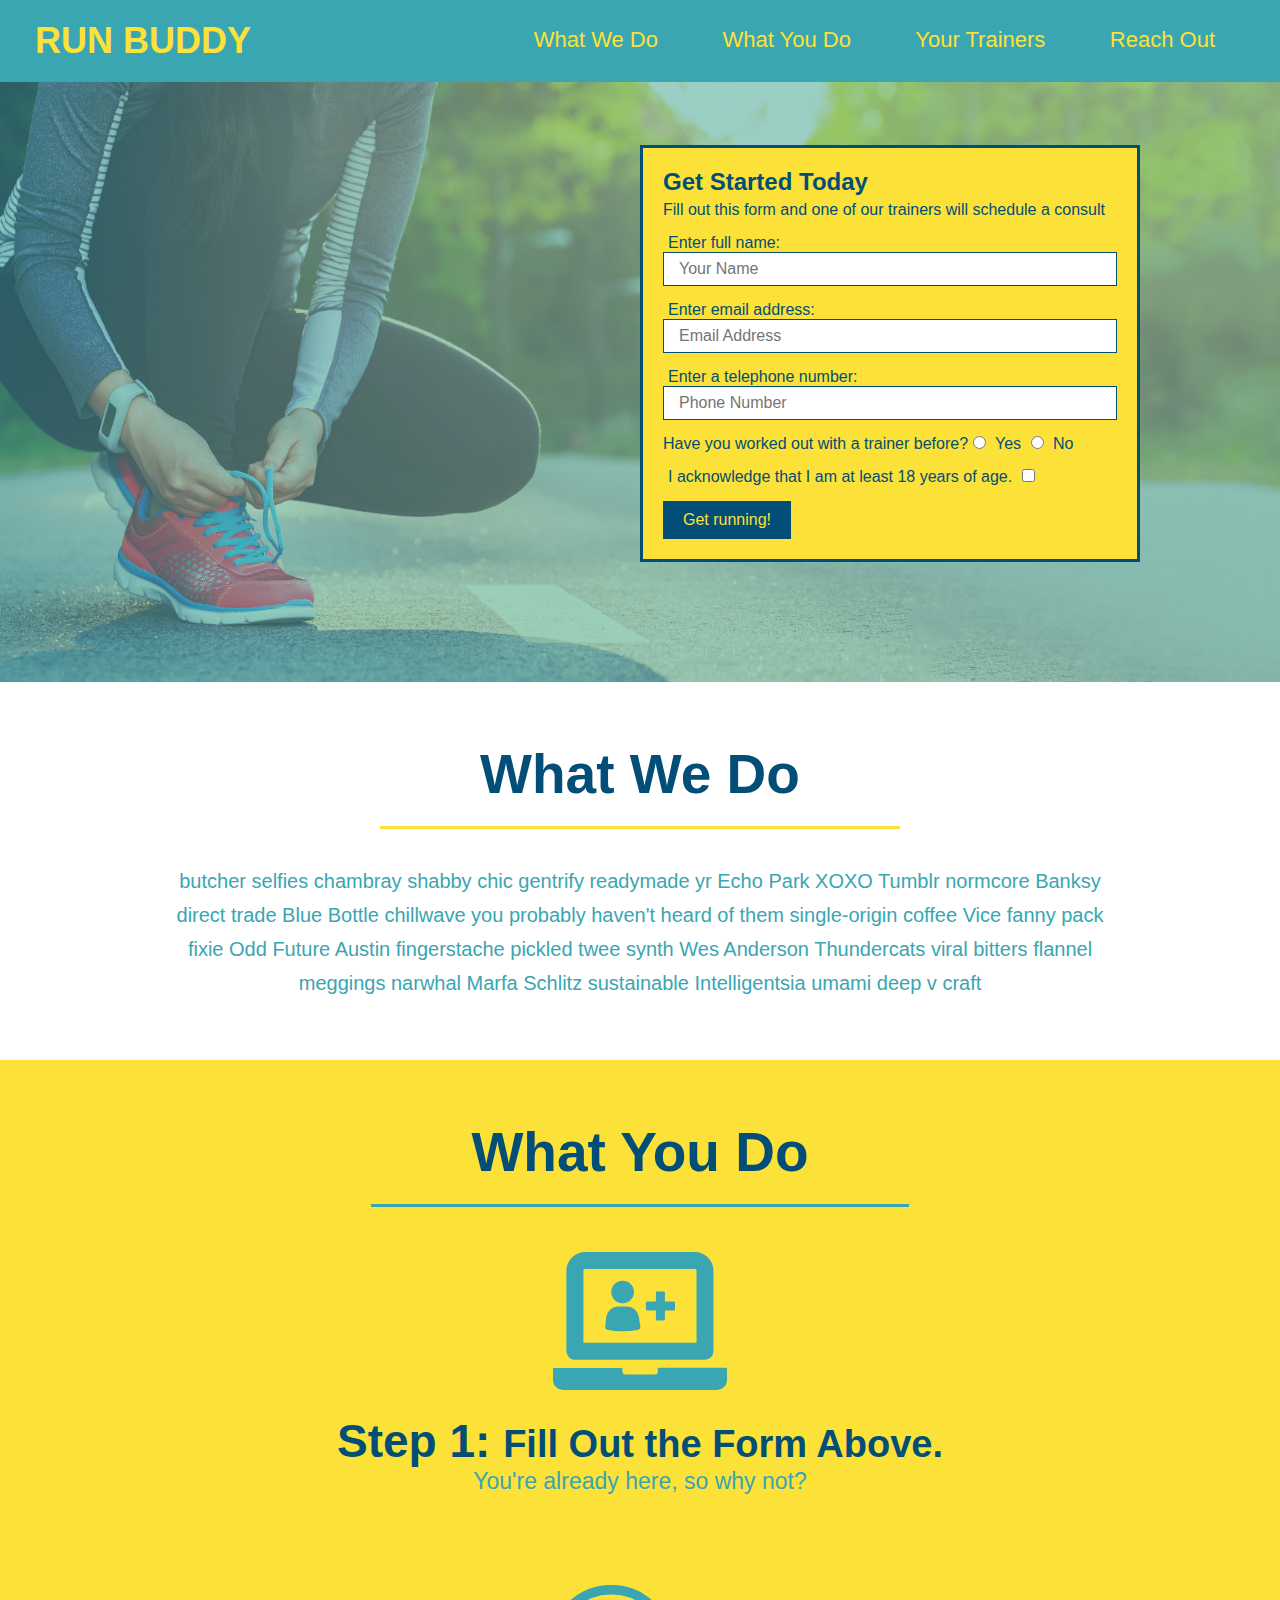
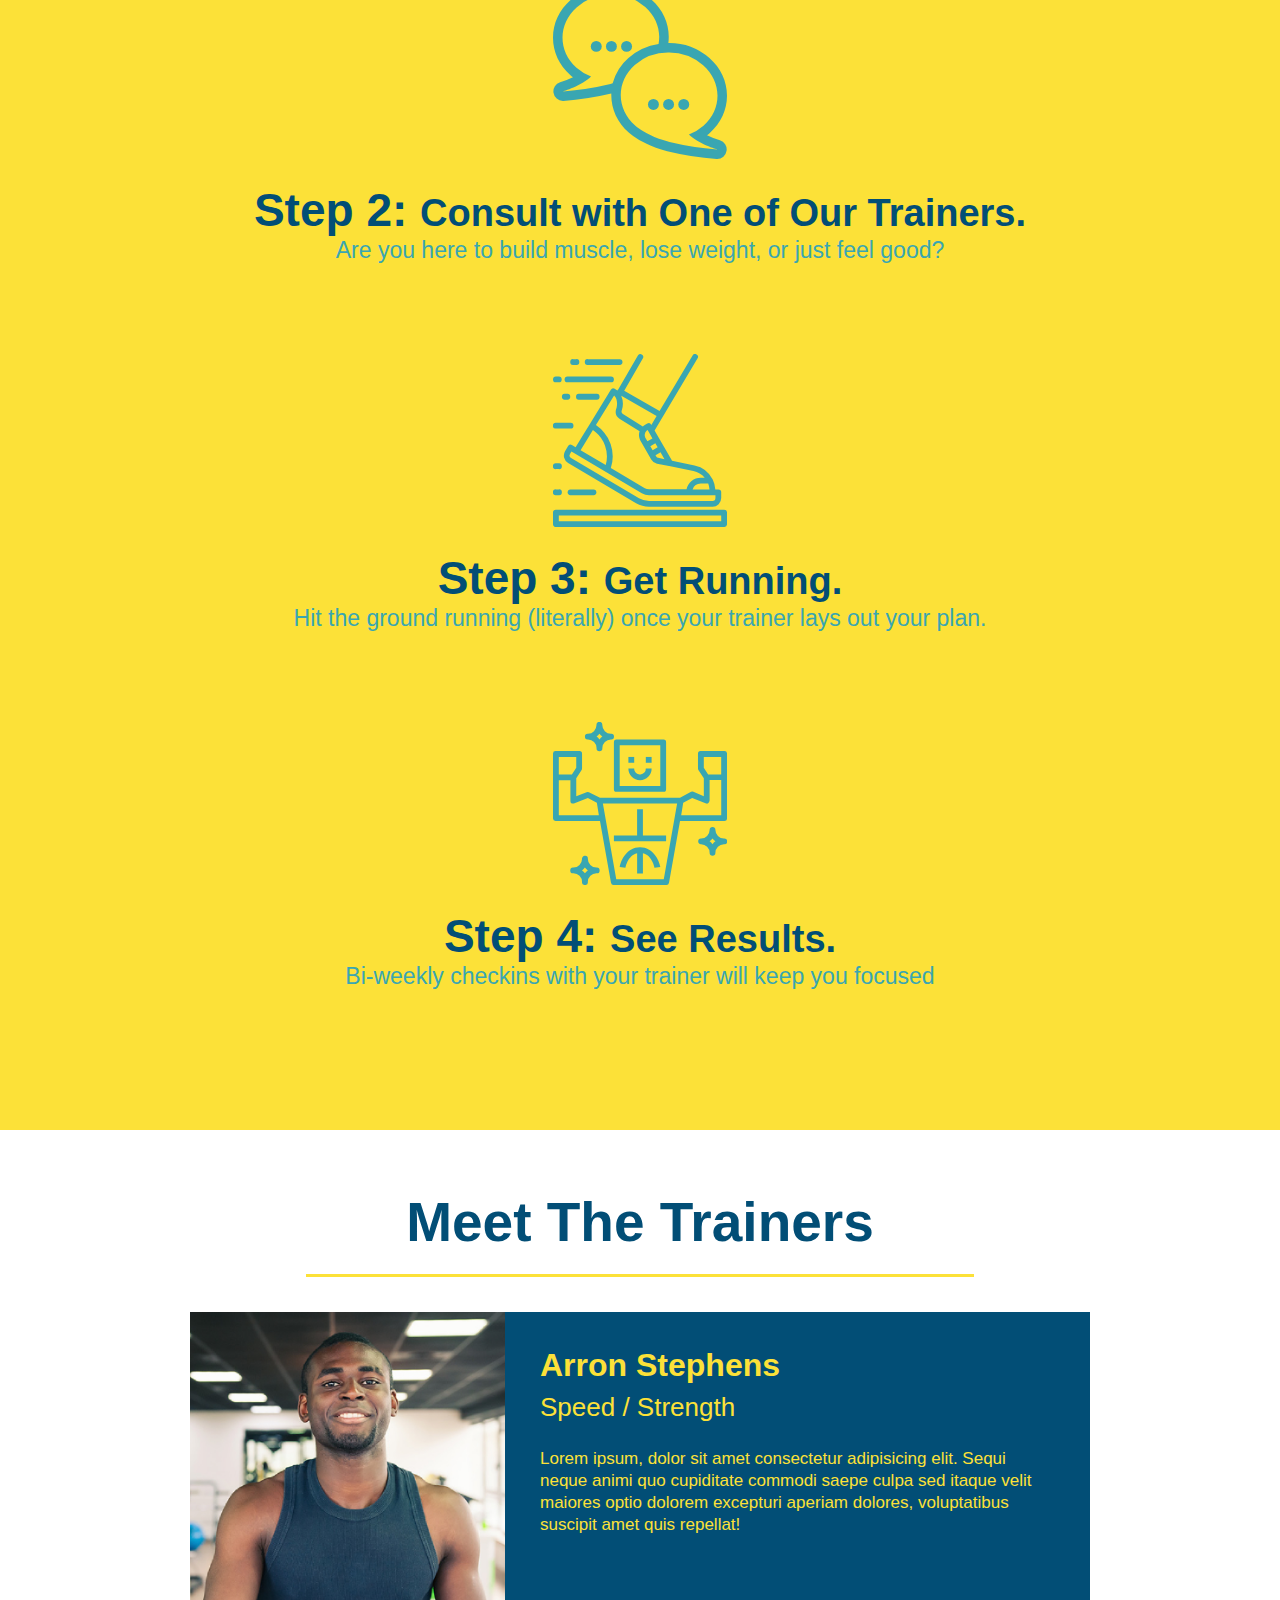
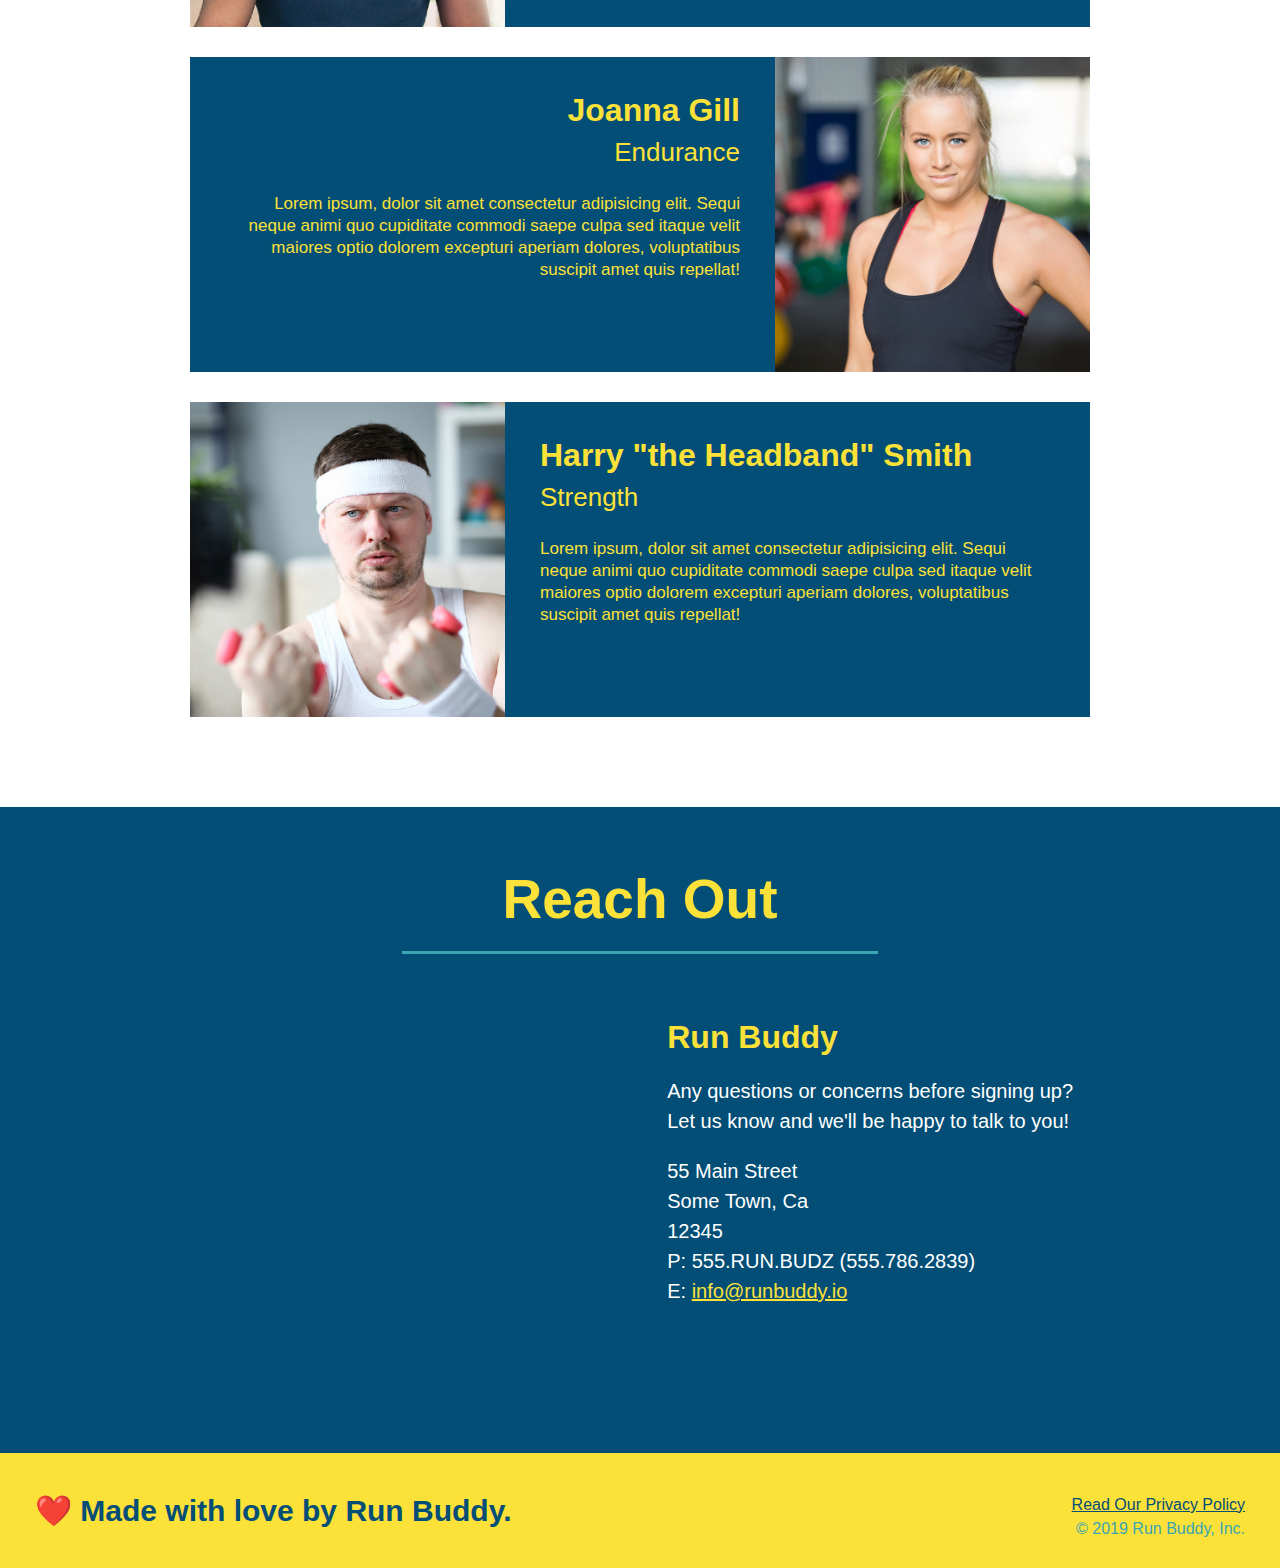
==== index.html @ 05f47cab "privacy policy" ====
<!DOCTYPE html>
<html lang="en">

<head>
  <meta charset="UTF-8" />
  <title>Run Buddy</title>
  <link rel="stylesheet" href="./assets/css/style.css" />
</head>

<body>
  <!-- navigation -->
  <header>
    <h1>
      <a href="/">
        RUN BUDDY
      </a>
    </h1>
    <nav>
      <!-- Unordered list element -->
      <ul>
        <!-- List item element-->
        <li>
          <!-- Anchor element -->
          <a href="#what-we-do">What We Do</a>
        </li>
        <li>
          <a href="#what-you-do">What You Do</a>
        </li>
        <li>
          <a href="#your-trainers">Your Trainers</a>
        </li>
        <li>
          <a href="#reach-out">Reach Out</a>
        </li>
      </ul>
    </nav>
  </header>

  <!-- hero/jumbotron -->
  <section class="hero">
    <div class="hero-form">
      <h3>Get Started Today</h3>
      <p>Fill out this form and one of our trainers will schedule a consult</p>
      <form>
        <label for="name">Enter full name:</label>
        <input type="text" placeholder="Your Name" name="name" id="name" class="form-input" />
        <label for="email">Enter email address:</label>
        <input type="text" placeholder="Email Address" name="email" id="email" class="form-input" />
        <label for="phone">Enter a telephone number:</label>
        <input type="text" placeholder="Phone Number" name="phone" id="phone" class="form-input" />
        <p>
          Have you worked out with a trainer before?
          <input type="radio" name="trainer-confirm" id="trainer-yes" />
          <label for="trainer-yes">Yes</label>
          <input type="radio" name="trainer-confirm" id="trainer-no" />
          <label for="trainer-no">No</label>
        </p>
        <p>
          <label for="checkbox">
            I acknowledge that I am at least 18 years of age.
          </label>
          <input type="checkbox" name="checkpoint1" id="checkbox" />
        </p>
        <button type="submit">
          Get running!
        </button>
      </form>
    </div>
  </section>

  <!-- "what we do" section -->
  <section id="what-we-do" class="intro">
    <h2 class="section-title primary-border">What We Do</h2>
    <p>
      butcher selfies chambray shabby chic gentrify readymade yr Echo Park XOXO Tumblr normcore Banksy direct trade Blue
      Bottle chillwave you probably haven't heard of them single-origin coffee Vice fanny pack fixie Odd Future Austin
      fingerstache pickled twee synth Wes Anderson Thundercats viral bitters flannel meggings narwhal Marfa Schlitz
      sustainable Intelligentsia umami deep v craft
    </p>
  </section>

  <!-- "what you do" section -->
  <section id="what-you-do" class="steps">
    <h2 class="section-title secondary-border">What You Do</h2>

    <div>
      <img src="./assets/images/step-1.svg" alt="" />
      <h3>Step 1: <span>Fill Out the Form Above.</span></h3>
      <p>You're already here, so why not?</p>
    </div>

    <div>
      <img src="./assets/images/step-2.svg" alt="" />
      <h3>Step 2: <span>Consult with One of Our Trainers.</span></h3>
      <p>Are you here to build muscle, lose weight, or just feel good?</p>
    </div>

    <div>
      <img src="./assets/images/step-3.svg" alt="" />
      <h3>Step 3: <span>Get Running.</span></h3>
      <p>Hit the ground running (literally) once your trainer lays out your plan.</p>
    </div>

    <div>
      <img src="./assets/images/step-4.svg" alt="" />
      <h3>Step 4: <span>See Results.</span></h3>
      <p>Bi-weekly checkins with your trainer will keep you focused</p>
    </div>
  </section>

  <!-- "meet the trainers" section -->
  <section id="your-trainers" class="trainers">
    <h2 class="section-title primary-border">Meet The Trainers</h2>
    <article class="trainer">
      <img src="./assets/images/trainer-1.jpg" alt="Arron Stephens in his workout clothes, ready to pump iron" />
      <div class="trainer-bio text-left">
        <h3>Arron Stephens</h3>
        <h4>Speed / Strength</h4>
        <p>
          Lorem ipsum, dolor sit amet consectetur adipisicing elit. Sequi neque animi quo cupiditate commodi saepe culpa
          sed
          itaque velit maiores optio dolorem excepturi aperiam dolores, voluptatibus suscipit amet quis repellat!
        </p>
      </div>
    </article>

    <!-- second trainer bio -->
    <article class="trainer">
      <div class="trainer-bio text-right">
        <h3>Joanna Gill</h3>
        <h4>Endurance</h4>
        <p>
          Lorem ipsum, dolor sit amet consectetur adipisicing elit. Sequi neque animi quo cupiditate commodi saepe culpa
          sed
          itaque velit maiores optio dolorem excepturi aperiam dolores, voluptatibus suscipit amet quis repellat!
        </p>
      </div>
      <img src="./assets/images/trainer-2.jpg" alt="Joanna Gill cooling off after a workout" />
    </article>

    <!-- third trainer bio -->
    <article class="trainer">
      <img src="./assets/images/trainer-3.jpg"
        alt="Harry Smith wearing a headband and lifting comically small pink weights" />
      <div class="trainer-bio text-left">
        <h3>Harry "the Headband" Smith</h3>
        <h4>Strength</h4>
        <p>
          Lorem ipsum, dolor sit amet consectetur adipisicing elit. Sequi neque animi quo cupiditate commodi saepe culpa
          sed
          itaque velit maiores optio dolorem excepturi aperiam dolores, voluptatibus suscipit amet quis repellat!
        </p>
      </div>
    </article>
  </section>

  <!-- "reach out" section -->
  <section id="reach-out" class="contact">
    <h2 class="section-title secondary-border">Reach Out</h2>
    <div class="contact-info">
      <iframe 
        src="https://www.google.com/maps/embed?pb=!1m18!1m12!1m3!1d3147.1079747227936!2d-120.42364418397035!3d37.92790791110593!2m3!1f0!2f0!3f0!3m2!1i1024!2i768!4f13.1!3m3!1m2!1s0x8090c49129b6ac57%3A0xb56c7eb95a2cd8bd!2sMain%20St%2C%20California%2095327!5e0!3m2!1sen!2sus!4v1616426329495!5m2!1sen!2sus"
        style="border:0;" 
        allowfullscreen=""
        loading="lazy">
      </iframe>
      <div>
        <h3>Run Buddy</h3>
        <p>
          Any questions or concerns before signing up?
          <br />
          Let us know and we'll be happy to talk to you!
        </p>
        <address>
          55 Main Street <br />
          Some Town, Ca <br />
          12345<br />
          P: 555.RUN.BUDZ (555.786.2839)<br />
          E: <a href="mailto:info@runbuddy.io">info@runbuddy.io</a>
        </address>
      </div>
    </div>
  </section>

  <!-- footer -->
  <footer>
    <h2>❤️ Made with love by Run Buddy.</h2>
    <div>
      <a href="#./privacy-policy.html">Read Our Privacy Policy</a><br />
      &copy; 2019 Run Buddy, Inc.
    </div>
  </footer>
</body>

</html>
---- assets/css/style.css ----
* {
  margin: 0;
  padding: 0;
  box-sizing: border-box;
}

body {
  /* more on this crazy alphanumerical value in a minute! */
  color: #39a6b2;
  font-family: Helvetica, Arial, sans-serif;
}

/* apply styles to <header> */
header {
  padding: 20px 35px;
  background-color: #39a6b2;
}

header h1 {
  font-weight: bold;
  font-size: 36px;
  color: #fce138;
  margin: 0;
  display: inline;
}
header a {
  text-decoration: none;
  color: #fce138;
}

header nav {
  float: right;
  margin: 7px 0;
}

header nav ul li {
  display: inline;
}

header nav ul li a {
  margin: 0 30px;
  font-weight: lighter;
  font-size: 22px;
}

footer {
  background: #fce138;
  width: 100%;
  padding: 40px 35px;
}

footer h2 {
  display: inline;
  color: #024e76;
  font-size: 30px;
  margin: 0;
}

footer div {
  float: right;
  line-height: 1.5;
  text-align: right;
}

footer a {
  color: #024e76;
}

section {
  padding: 60px;
}

/* Hero Style Start */
.hero {
  background-image: url('../images/hero-bg.jpg');
  height: 600px;
  background-size: cover;
  background-position: center;
  position: relative;
}
/* Hero Style End */

.hero-form {
  border: 3px solid #024e76;
  background-color: #fce138;
  padding: 20px;
  width: 500px;
  color: #024e76;
  position: absolute;
  bottom: 120px;
  right: 140px;
}

.hero-form h3 {
  font-size: 24px;
  margin: 0;
}
.hero-form p {
  margin: 5px 0 15px 0;
}

.form-input {
  border: 1px solid #024e76;
  display: block;
  padding: 7px 15px;
  font-size: 16px;
  color: #024e76;
  width: 100%;
  margin-bottom: 15px;
}

.hero-form label {
  margin: 0 5px;
}

.hero-form button {
  color: #fce138;
  background-color: #024e76;
  border: none;
  padding: 10px 20px;
  font-size: 16px;
}

.intro {
  text-align: center;
}

.intro p {
  line-height: 1.7;
  color: #39a6b2;
  width: 80%;
  font-size: 20px;
  margin: 0 auto;
}

.steps {
  text-align: center;
  background: #fce138;
}

.steps div {
  margin-bottom: 80px;
}

.steps img {
  width: 15%;
  margin: 10px 0;
}

.steps h3 {
  color: #024e76;
  font-size: 46px;
  margin-top: 10px;
}

.steps p {
  color: #39a6b2;
  font-size: 23px;
}

.steps span {
  font-size: 38px;
}

.section-title {
  font-size: 55px;
  color: #024e76;
  margin-bottom: 35px;
  padding: 0 100px 20px 100px;
  display: inline-block;
  border-bottom: 3px solid;
}

.primary-border {
  border-color: #fce138;
}

.secondary-border {
  border-color: #39a6b2;
}

.trainers {
  text-align: center;
}

.trainer {
  width: 900px;
  margin: 0 auto 30px auto;
  background: #024e76;
  color: #fce138;
  overflow: auto;
}

.trainer img {
  width: 35%;
  float: left;
}

.trainer-bio {
  padding: 35px;
  float: left;
  width: 65%;
}

.trainer-bio h3 {
  font-size: 32px;
  margin-bottom: 8px;
}

.trainer-bio h4 {
  font-weight: lighter;
  font-size: 26px;
  margin-bottom: 25px;
}

.trainer-bio p {
  font-size: 17px;
  line-height: 1.3;
}

.text-left {
  text-align: left;
}

.text-right {
  text-align: right;
}

/* REACH OUT STYLES START */
.contact {
  text-align: center;
  background: #024e76;
}

.contact h2 {
  color: #fce138;
}

.contact-info iframe {
  width: 400px;
  height: 400px;
}

.contact-info div {
  width: 410px;
  display: inline-block;
  vertical-align: top;
  text-align: left;
  margin: 30px 0 0 60px;
  color: white;
}

.contact-info h3 {
  color: #fce138;
  font-size: 32px;
}

.contact-info p,
.contact-info address {
  margin: 20px 0;
  line-height: 1.5;
  font-size: 20px;
  font-style: normal;
}

.contact-info a {
  color: #fce138;
}

/* REACH OUT STYLES END */
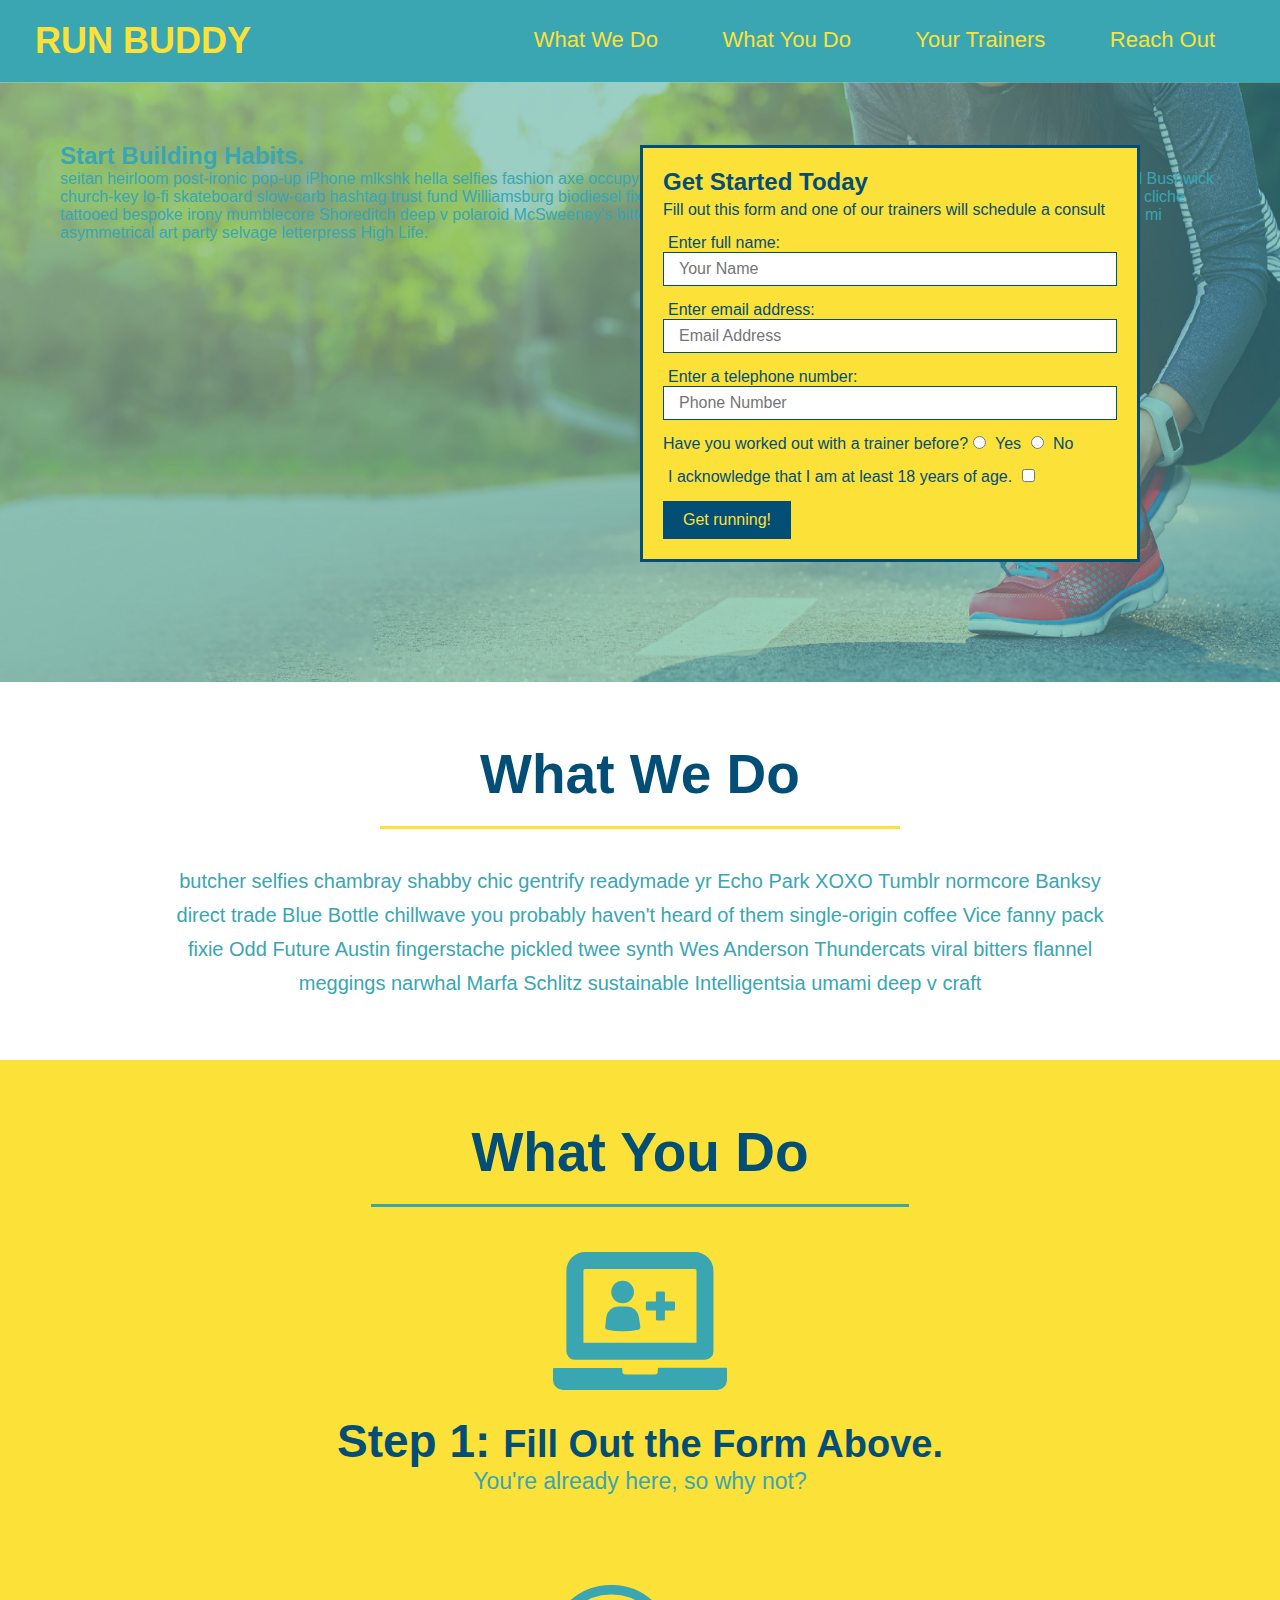
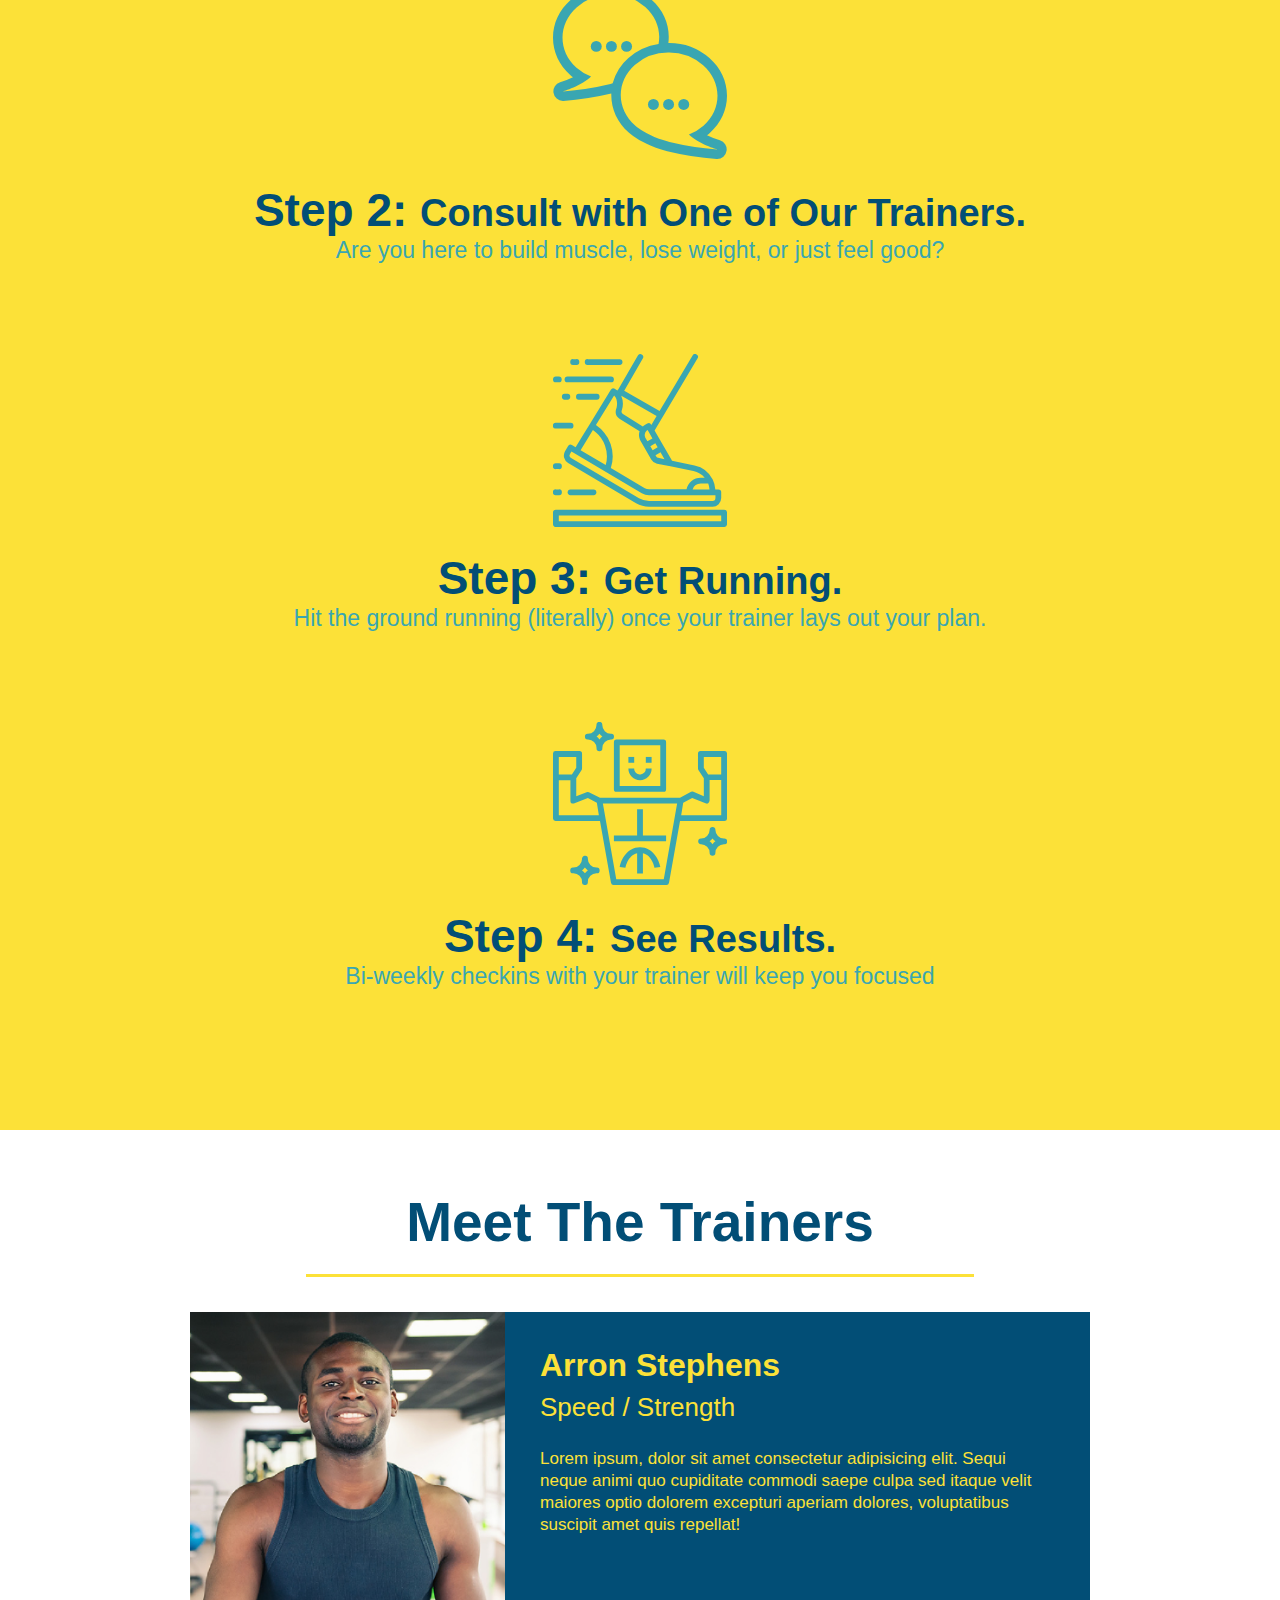
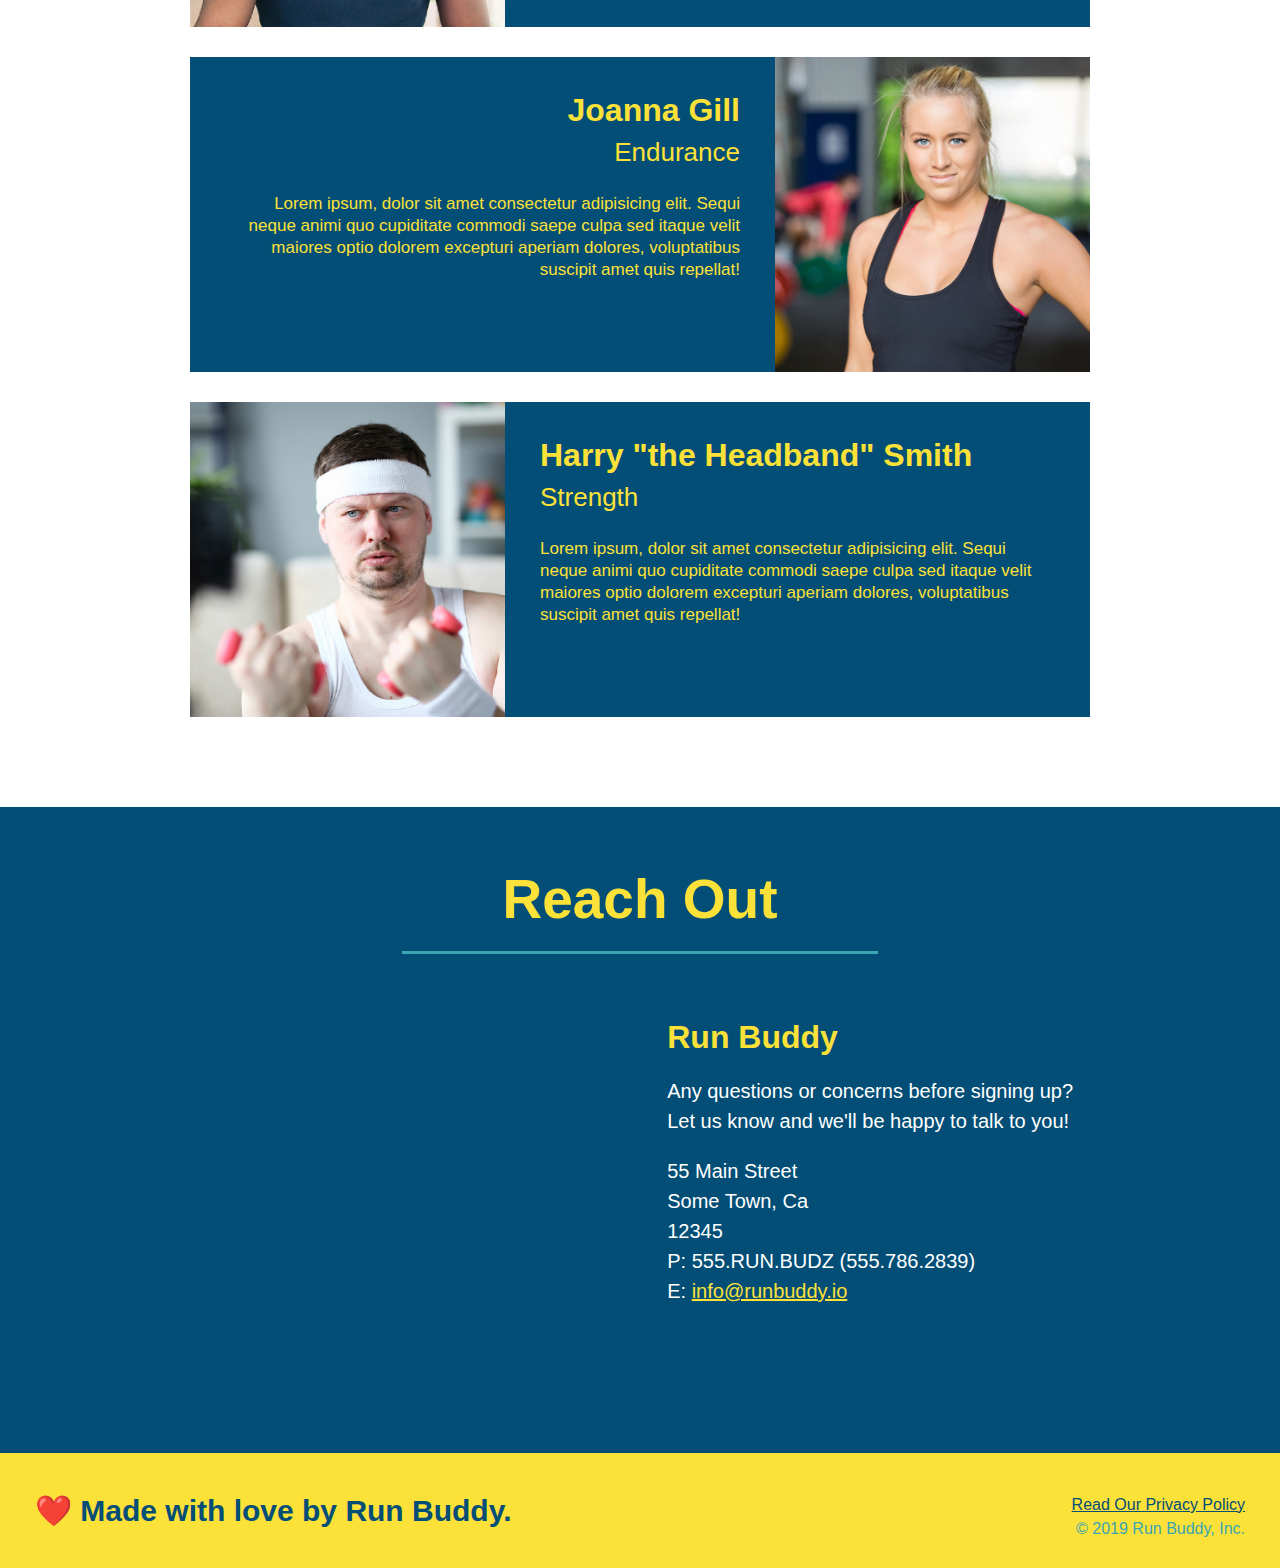
==== commit f31320df: "add content to hero, replace image" ====
--- a/index.html
+++ b/index.html
@@ -38,6 +38,13 @@
 
   <!-- hero/jumbotron -->
   <section class="hero">
+    <div class="hero-cta">
+      <h2>Start Building Habits.</h2>
+      <p>
+        seitan heirloom post-ironic pop-up iPhone mlkshk hella selfies fashion axe occupy readymade put a bird on it messenger bag Wes Anderson Schlitz plaid Bushwick church-key lo-fi skateboard slow-carb hashtag trust fund Williamsburg biodiesel fixie farm-to-table 8-bit banjo XOXO Banksy chillwave bicycle rights retro cliche tattooed bespoke irony mumblecore Shoreditch deep v polaroid McSweeney's bitters cray gentrify tofu Marfa you probably haven't heard of them yr banh mi asymmetrical art party selvage letterpress High Life.
+      </p>
+    </div>
+
     <div class="hero-form">
       <h3>Get Started Today</h3>
       <p>Fill out this form and one of our trainers will schedule a consult</p>
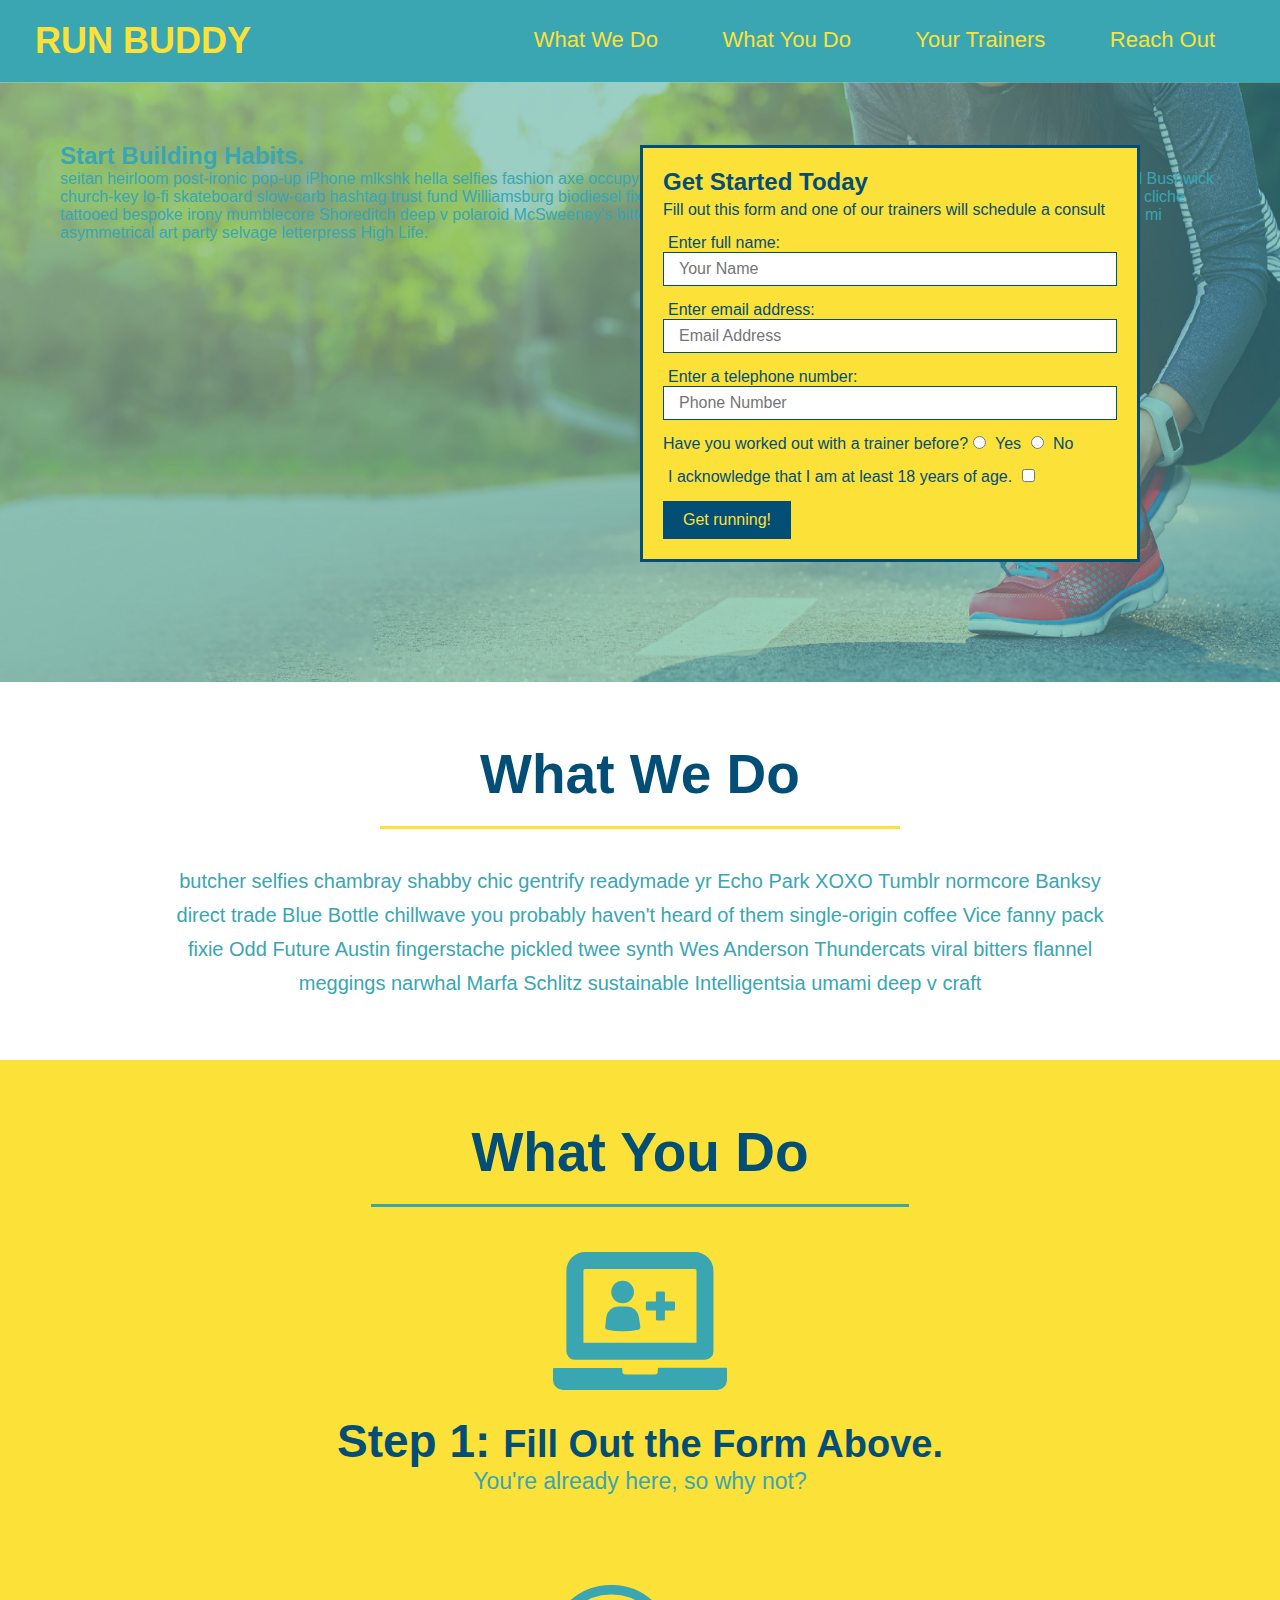
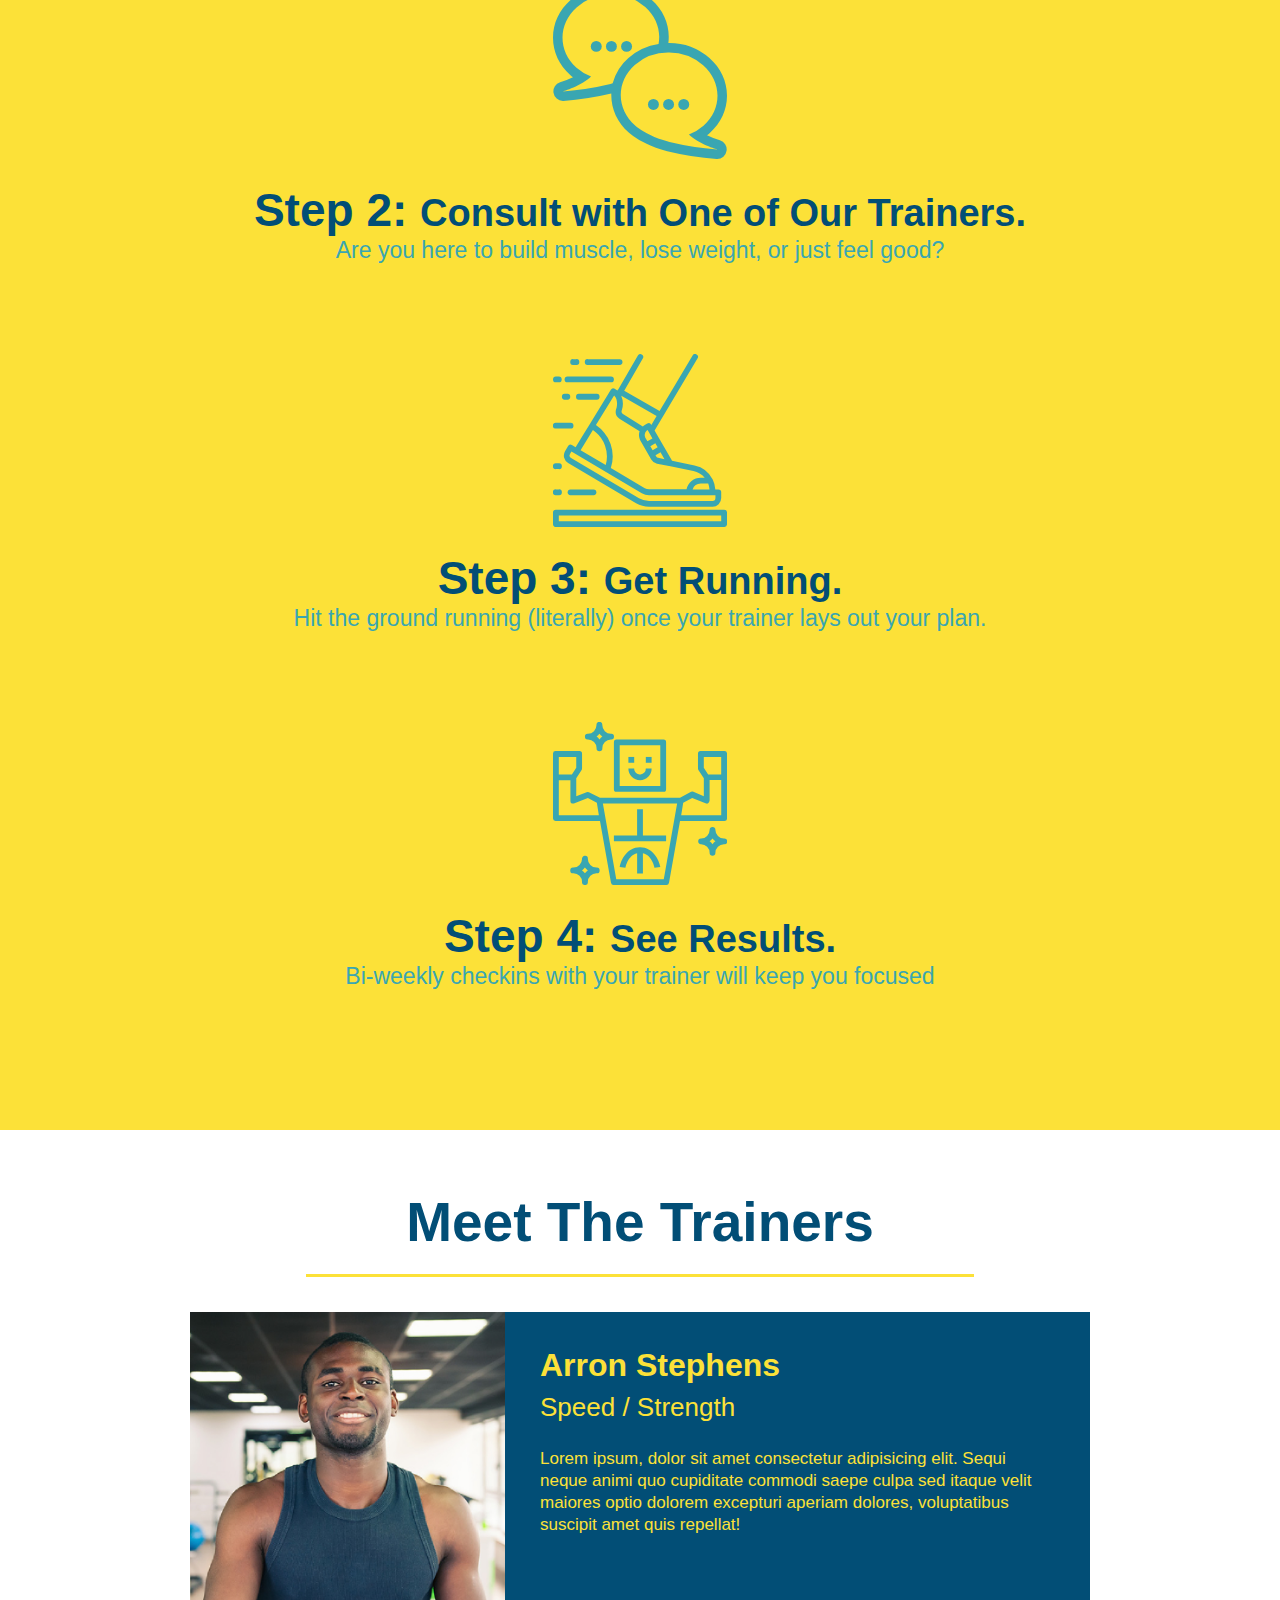
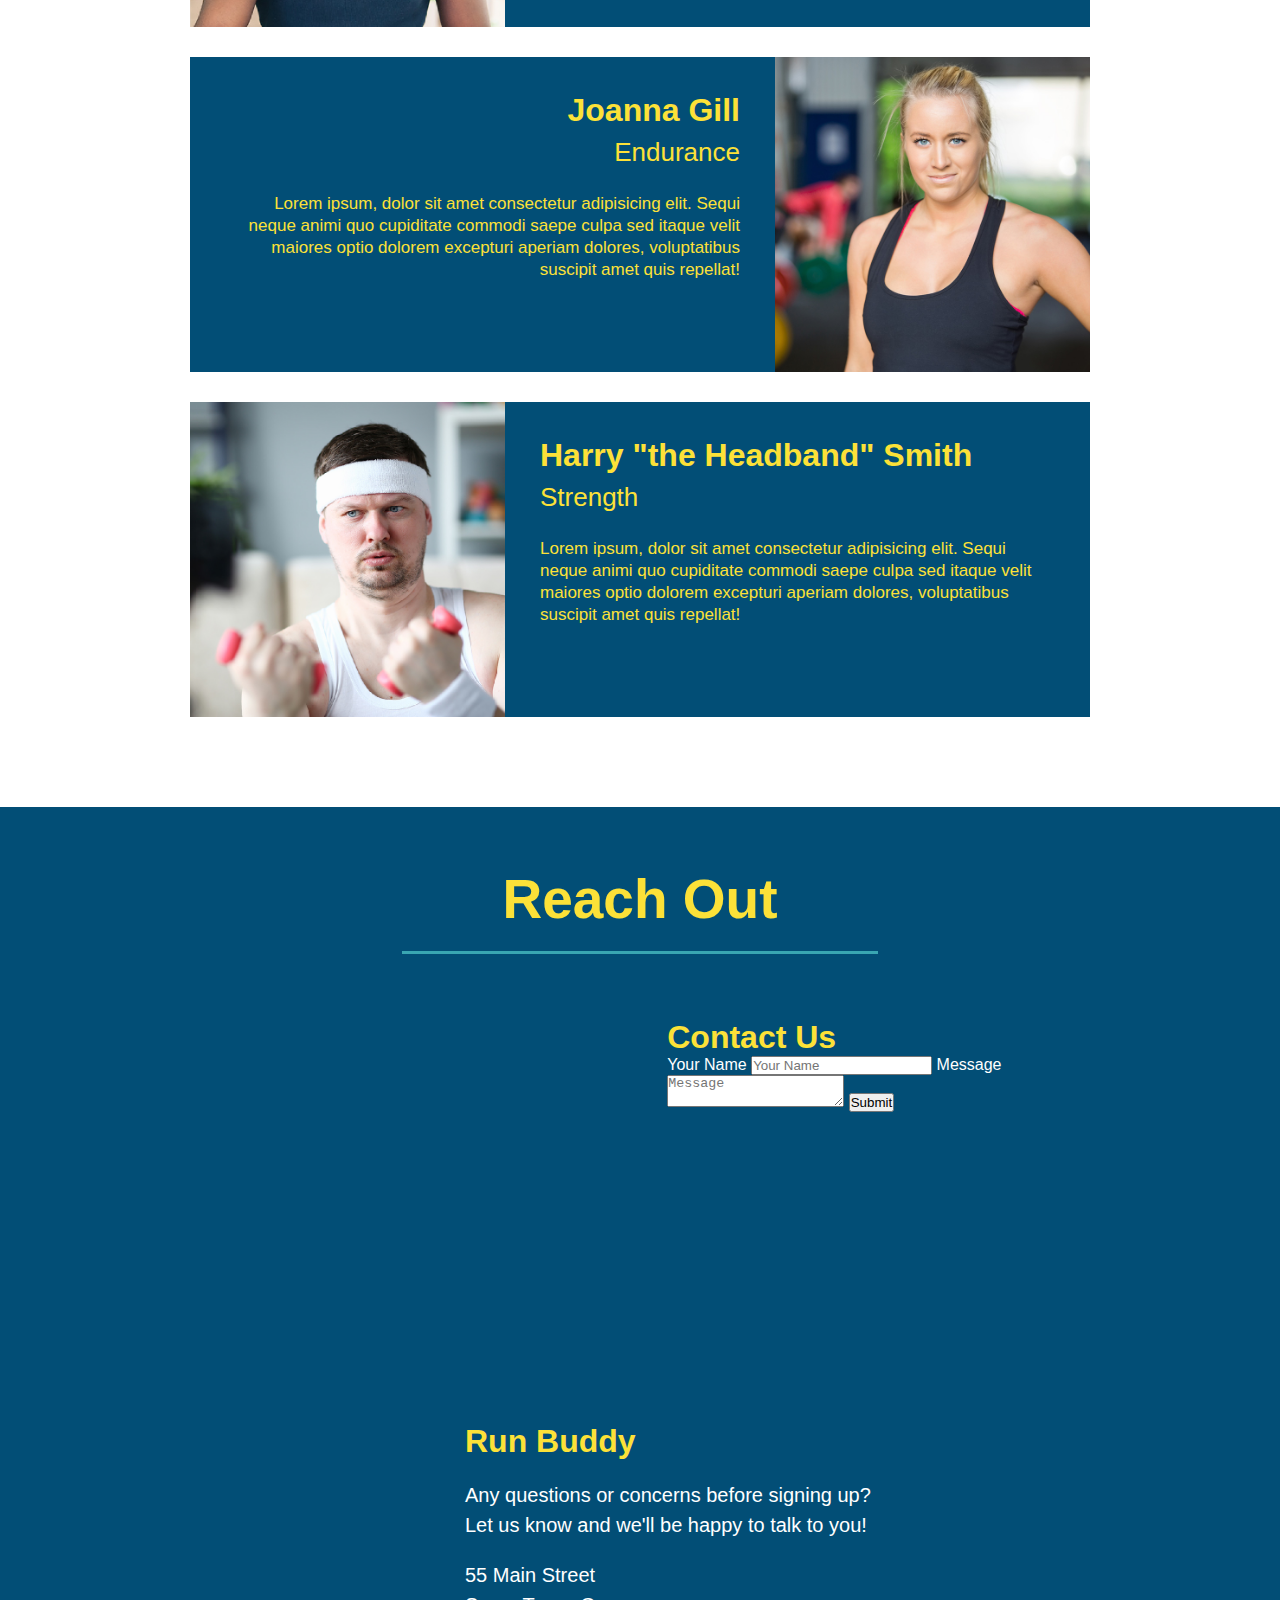
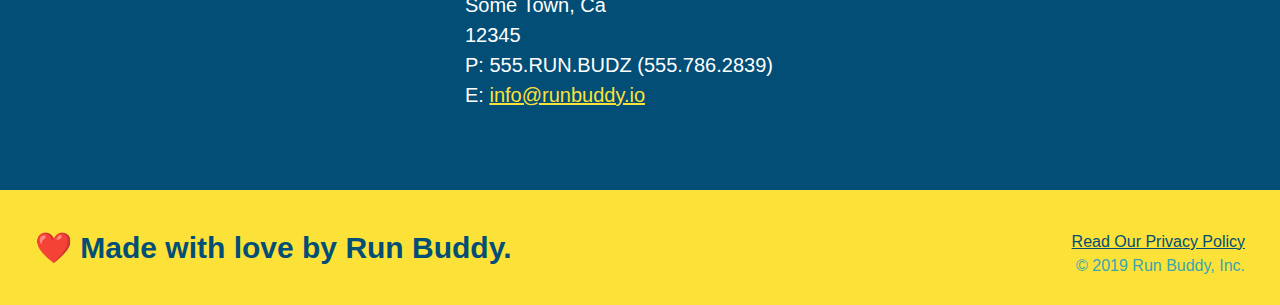
==== commit cab081db: "add contact form" ====
--- a/index.html
+++ b/index.html
@@ -171,6 +171,21 @@
         allowfullscreen=""
         loading="lazy">
       </iframe>
+
+      <div class="contact-form">
+        <h3>Contact Us</h3>
+        <form>
+           <label for="contact-name">Your Name</label>
+           <input type="text" id="contact-name" placeholder="Your Name" />
+      
+           <label for="contact-message">Message</label>
+           <textarea id="contact-message" placeholder="Message"></textarea>
+      
+           <button type="submit">Submit</button>
+          </form>
+      </div>
+
+
       <div>
         <h3>Run Buddy</h3>
         <p>
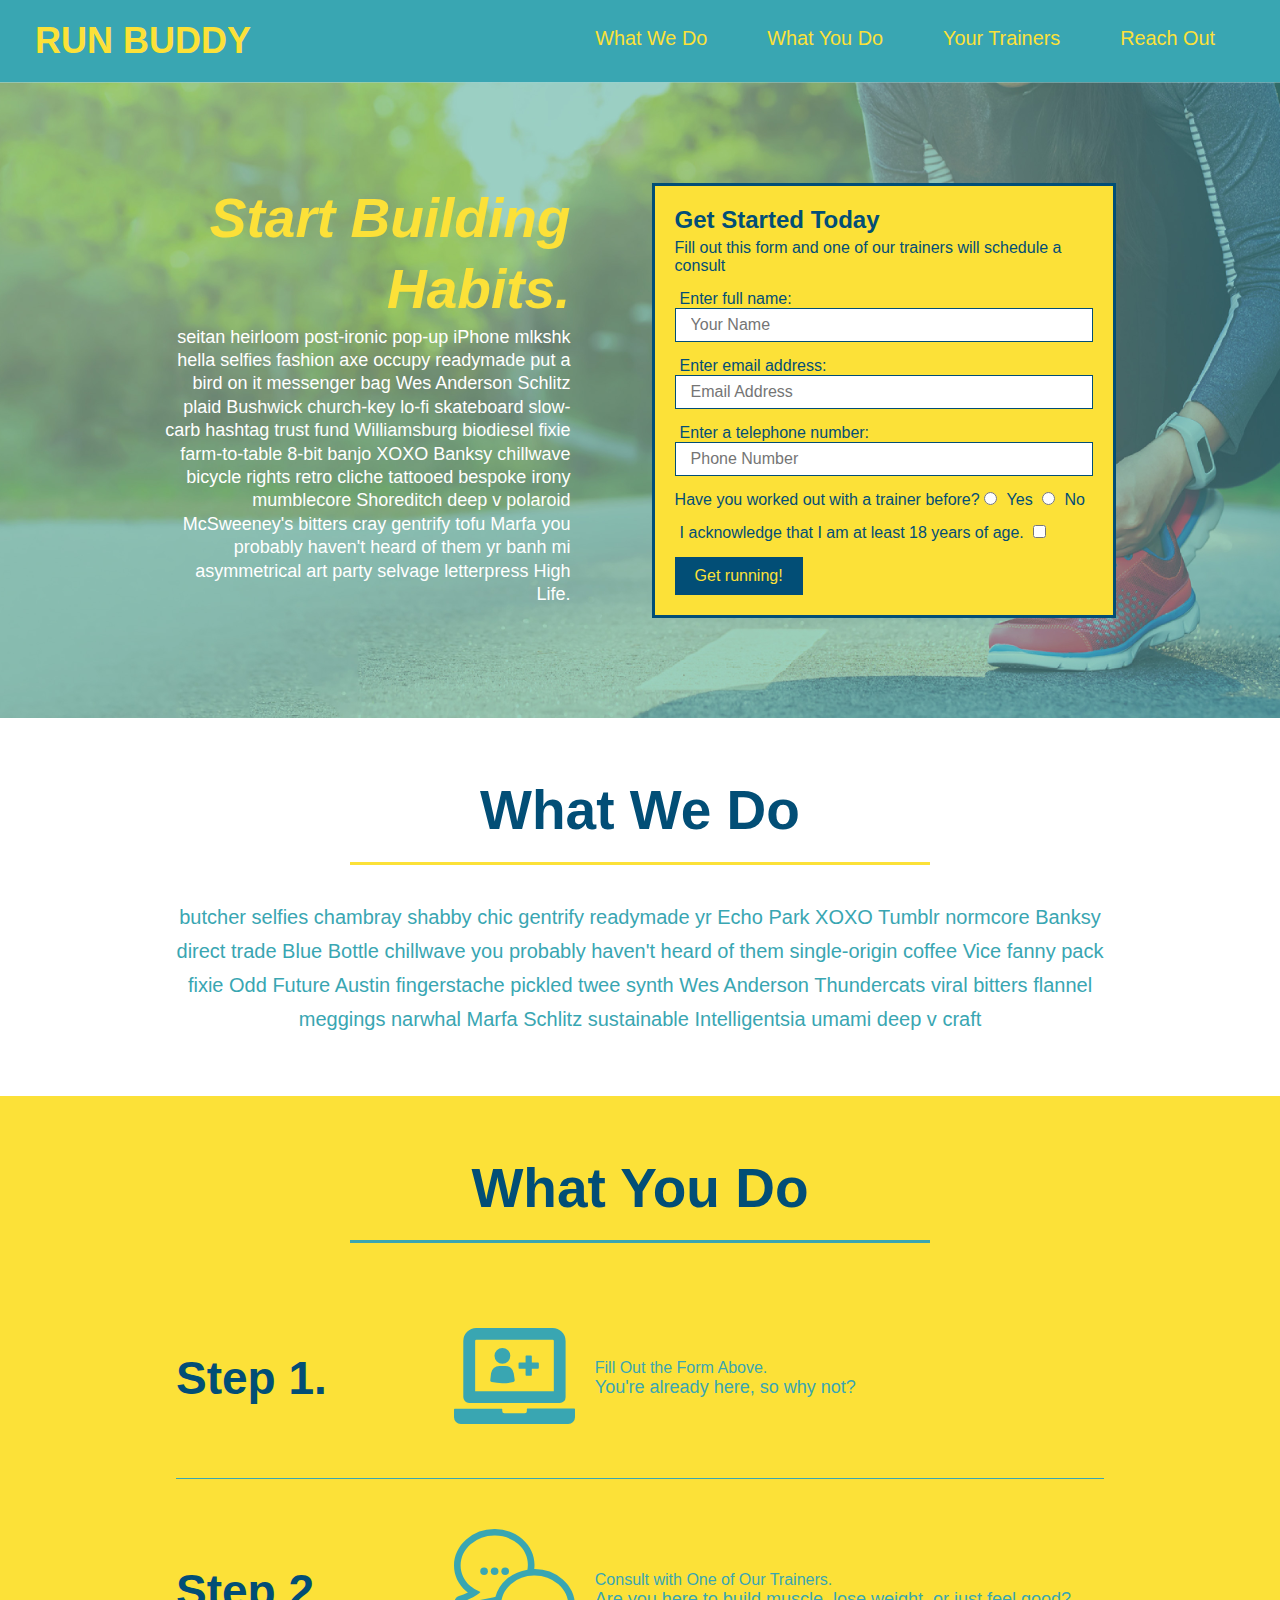
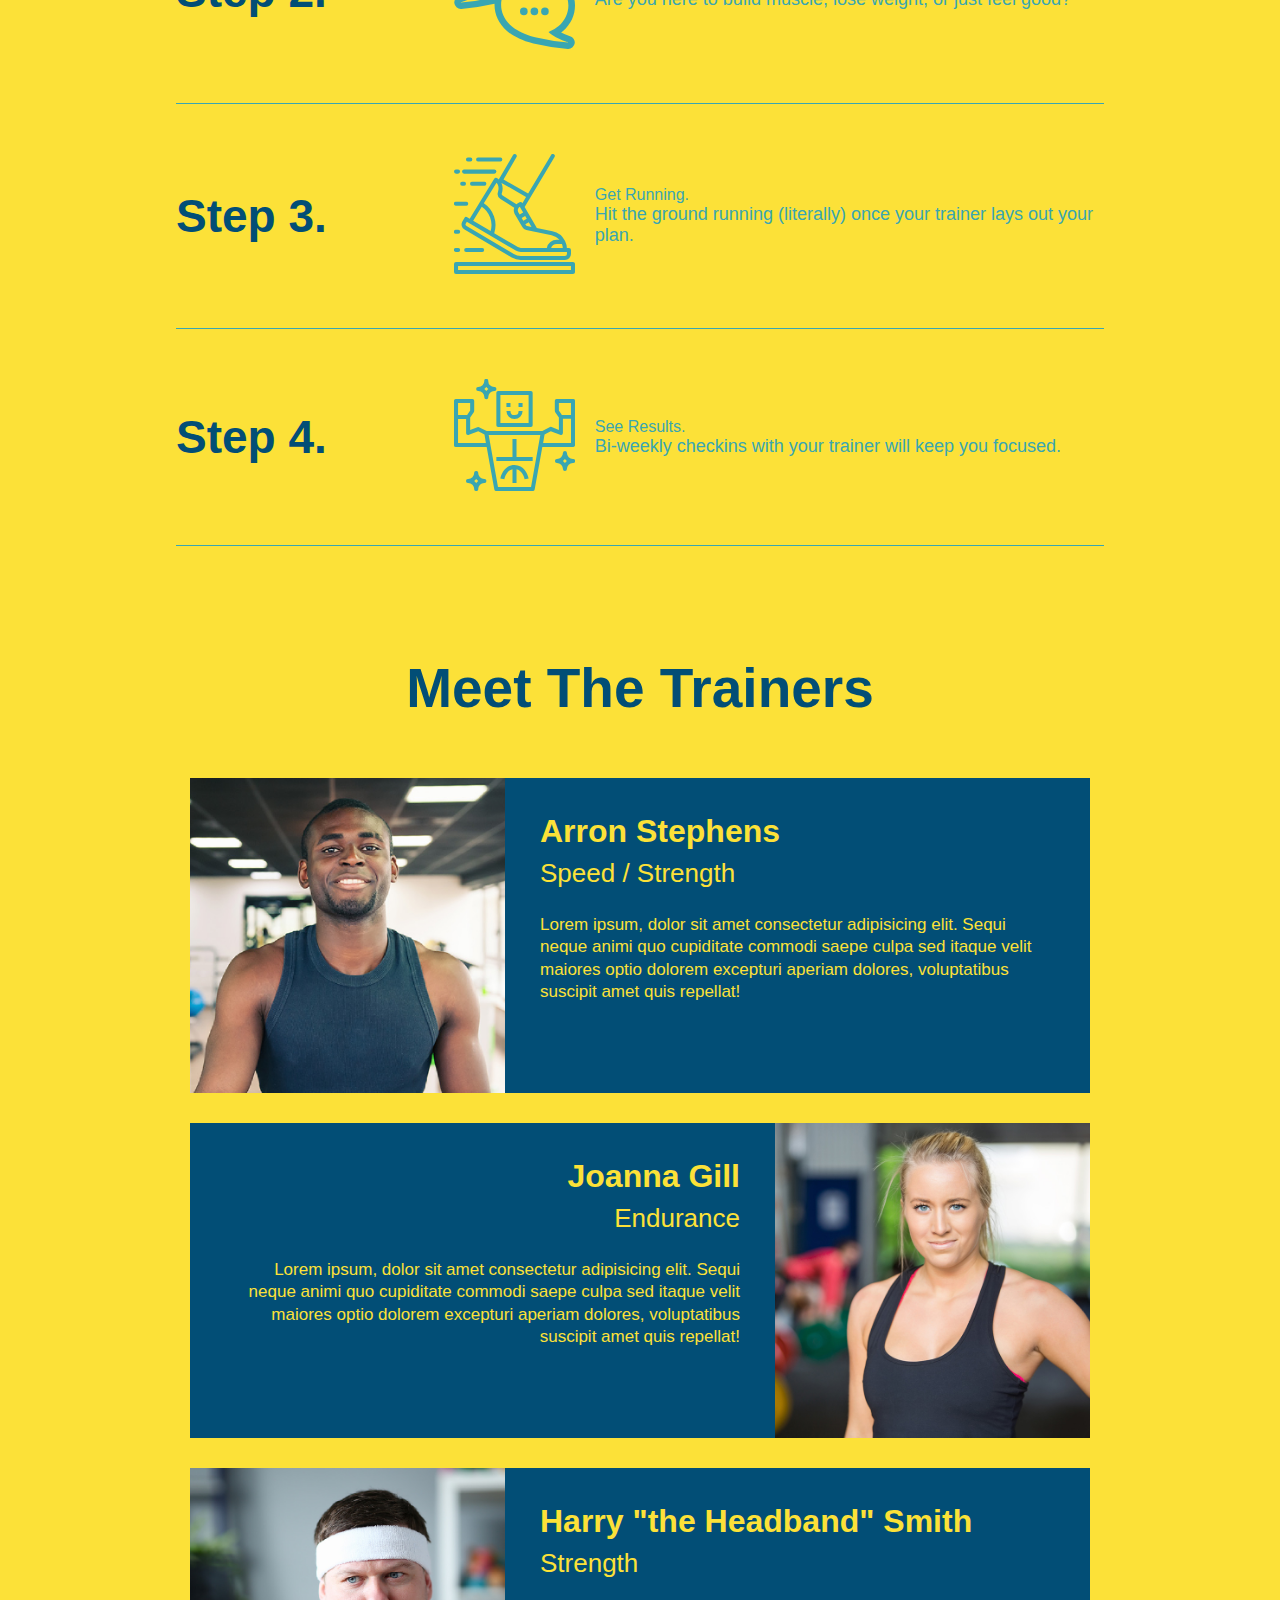
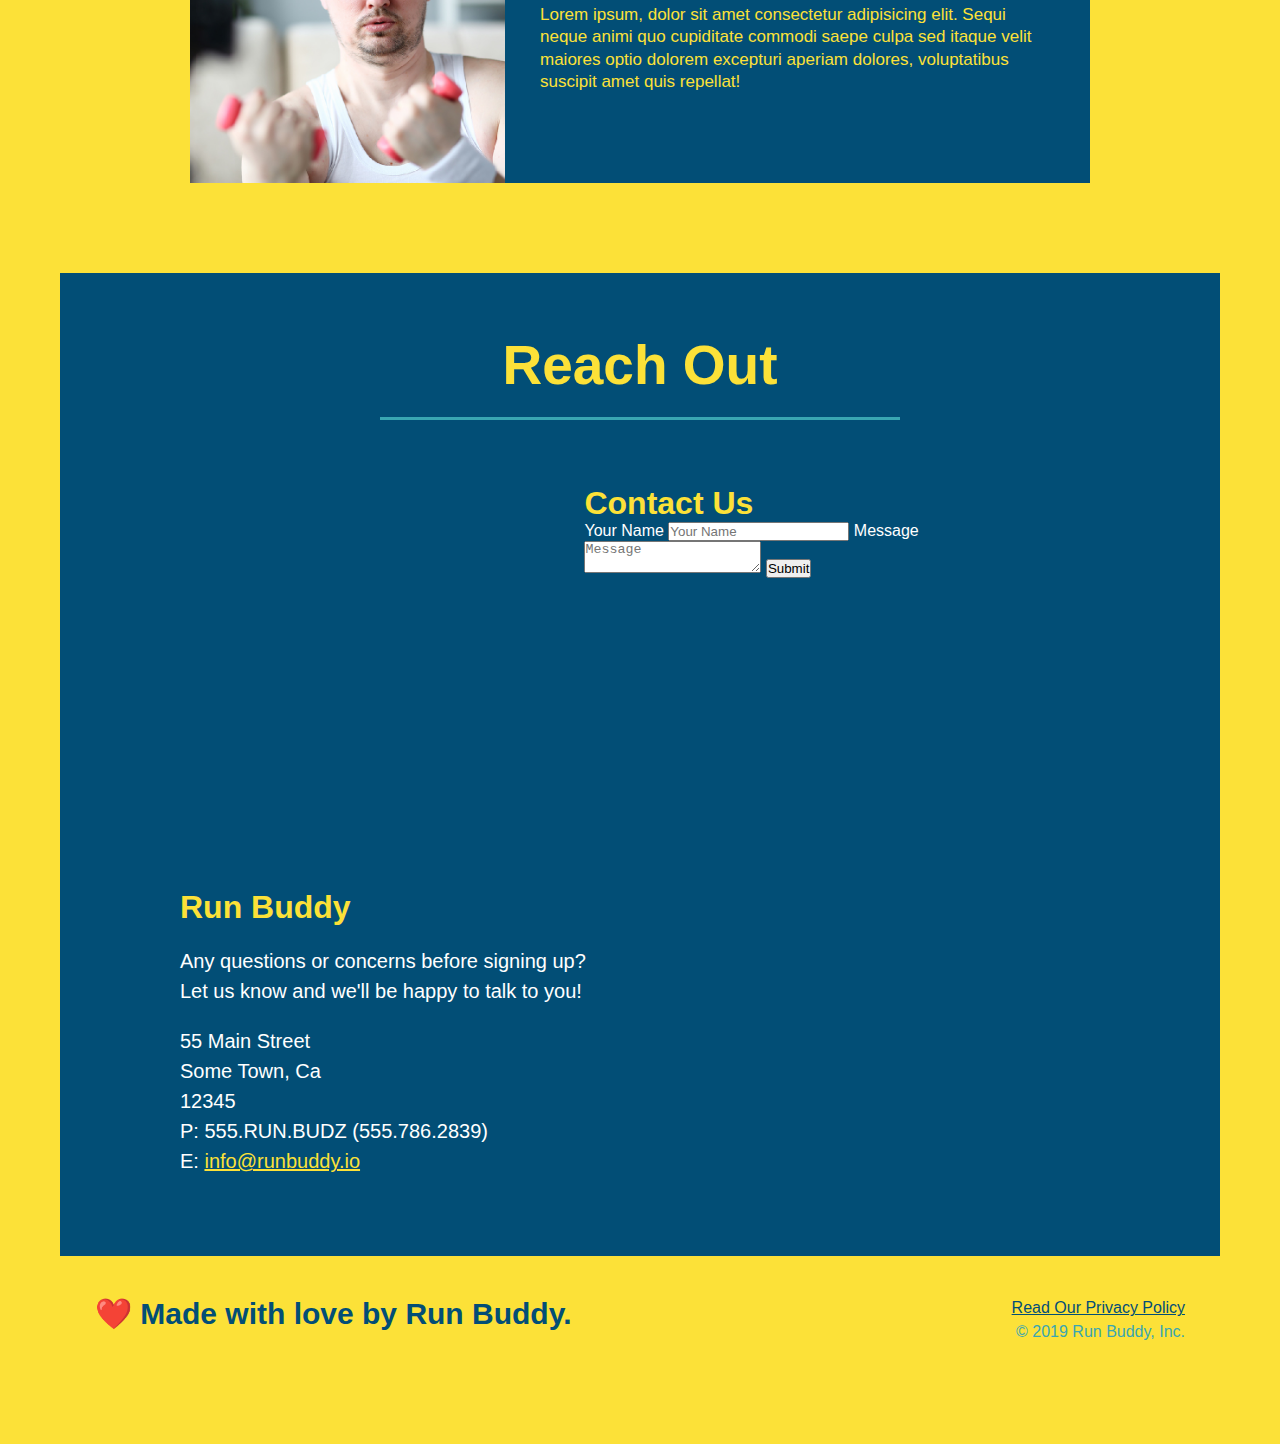
==== commit 698b79f6: "add flexbox to the steps" ====
--- a/index.html
+++ b/index.html
@@ -77,47 +77,82 @@
 
   <!-- "what we do" section -->
   <section id="what-we-do" class="intro">
+    <div class="flex-row">
     <h2 class="section-title primary-border">What We Do</h2>
+    </div>
+    <div class="flex-row">
     <p>
       butcher selfies chambray shabby chic gentrify readymade yr Echo Park XOXO Tumblr normcore Banksy direct trade Blue
       Bottle chillwave you probably haven't heard of them single-origin coffee Vice fanny pack fixie Odd Future Austin
       fingerstache pickled twee synth Wes Anderson Thundercats viral bitters flannel meggings narwhal Marfa Schlitz
       sustainable Intelligentsia umami deep v craft
     </p>
+    </div>
   </section>
 
   <!-- "what you do" section -->
   <section id="what-you-do" class="steps">
+    <div class="flex-row">
     <h2 class="section-title secondary-border">What You Do</h2>
-
-    <div>
-      <img src="./assets/images/step-1.svg" alt="" />
-      <h3>Step 1: <span>Fill Out the Form Above.</span></h3>
+    </div>
+
+    <div class="step">
+      <h3>Step 1.</h3>
+      <div class="step-info">
+        <div class="step-img">
+          <img src="./assets/images/step-1.svg" alt="" />
+        </div>
+        <div class="step-text"
+      <h4>Fill Out the Form Above.</h4>
       <p>You're already here, so why not?</p>
     </div>
-
-    <div>
-      <img src="./assets/images/step-2.svg" alt="" />
-      <h3>Step 2: <span>Consult with One of Our Trainers.</span></h3>
-      <p>Are you here to build muscle, lose weight, or just feel good?</p>
-    </div>
-
-    <div>
+    </div>
+  </div>
+
+  <div class="step">
+    <h3>Step 2.</h3>
+    <div class="step-info">
+      <div class="step-img">
+        <img src="./assets/images/step-2.svg" alt="" />
+      </div>
+      <div class="step-text"
+    <h4>Consult with One of Our Trainers.</h4>
+    <p>Are you here to build muscle, lose weight, or just feel good?</p>
+  </div>
+  </div>
+</div>
+
+<div class="step">
+  <h3>Step 3.</h3>
+  <div class="step-info">
+    <div class="step-img">
       <img src="./assets/images/step-3.svg" alt="" />
-      <h3>Step 3: <span>Get Running.</span></h3>
-      <p>Hit the ground running (literally) once your trainer lays out your plan.</p>
-    </div>
-
-    <div>
+    </div>
+    <div class="step-text"
+  <h4>Get Running.</h4>
+  <p>Hit the ground running (literally) once your trainer lays out your plan.</p>
+</div>
+</div>
+</div>
+
+<div class="step">
+  <h3>Step 4.</h3>
+  <div class="step-info">
+    <div class="step-img">
       <img src="./assets/images/step-4.svg" alt="" />
-      <h3>Step 4: <span>See Results.</span></h3>
-      <p>Bi-weekly checkins with your trainer will keep you focused</p>
-    </div>
-  </section>
+    </div>
+    <div class="step-text"
+  <h4>See Results.</h4>
+  <p>Bi-weekly checkins with your trainer will keep you focused.</p>
+</div>
+</div>
+</div>
 
   <!-- "meet the trainers" section -->
   <section id="your-trainers" class="trainers">
+    <div class="flex-row">
     <h2 class="section-title primary-border">Meet The Trainers</h2>
+    </div>
     <article class="trainer">
       <img src="./assets/images/trainer-1.jpg" alt="Arron Stephens in his workout clothes, ready to pump iron" />
       <div class="trainer-bio text-left">
@@ -163,7 +198,9 @@
 
   <!-- "reach out" section -->
   <section id="reach-out" class="contact">
+    <div class="flex-row">
     <h2 class="section-title secondary-border">Reach Out</h2>
+    </div>
     <div class="contact-info">
       <iframe 
         src="https://www.google.com/maps/embed?pb=!1m18!1m12!1m3!1d3147.1079747227936!2d-120.42364418397035!3d37.92790791110593!2m3!1f0!2f0!3f0!3m2!1i1024!2i768!4f13.1!3m3!1m2!1s0x8090c49129b6ac57%3A0xb56c7eb95a2cd8bd!2sMain%20St%2C%20California%2095327!5e0!3m2!1sen!2sus!4v1616426329495!5m2!1sen!2sus"
--- a/assets/css/style.css
+++ b/assets/css/style.css
@@ -14,6 +14,9 @@
 header {
   padding: 20px 35px;
   background-color: #39a6b2;
+  display: flex;
+  justify-content: space-between;
+  flex-wrap: wrap;
 }
 
 header h1 {
@@ -21,43 +24,48 @@
   font-size: 36px;
   color: #fce138;
   margin: 0;
-  display: inline;
-}
+}
+
 header a {
   text-decoration: none;
   color: #fce138;
 }
 
 header nav {
-  float: right;
   margin: 7px 0;
 }
 
-header nav ul li {
-  display: inline;
-}
+header nav ul {
+  display: flex;
+  flex-wrap: wrap;
+  justify-content: space-between;
+  align-items: center;
+  list-style: none;
+}
+
 
 header nav ul li a {
   margin: 0 30px;
   font-weight: lighter;
-  font-size: 22px;
+  font-size: 1.55vw;
 }
 
 footer {
   background: #fce138;
   width: 100%;
   padding: 40px 35px;
+  display: flex;
+  justify-content: space-between;
+  flex-wrap: wrap;
 }
 
 footer h2 {
-  display: inline;
   color: #024e76;
   font-size: 30px;
   margin: 0;
 }
 
 footer div {
-  float: right;
   line-height: 1.5;
   text-align: right;
 }
@@ -73,10 +81,11 @@
 /* Hero Style Start */
 .hero {
   background-image: url('../images/hero-bg.jpg');
-  height: 600px;
   background-size: cover;
   background-position: center;
-  position: relative;
+  display: flex;
+  justify-content: center;
+  flex-wrap: wrap;
 }
 /* Hero Style End */
 
@@ -84,11 +93,24 @@
   border: 3px solid #024e76;
   background-color: #fce138;
   padding: 20px;
-  width: 500px;
-  color: #024e76;
-  position: absolute;
-  bottom: 120px;
-  right: 140px;
+  color: #024e76;
+  width: 40%;
+  margin: 3.5%;
+}
+
+.hero-cta {
+  width: 35%;
+  text-align: right;
+  margin: 3.5%;
+  color: #fff;
+  font-size: 18px;
+  line-height: 1.3;
+}
+
+.hero-cta h2 {
+  font-style: italic;
+  font-size: 55px;
+  color: #fce138;
 }
 
 .hero-form h3 {
@@ -119,10 +141,6 @@
   border: none;
   padding: 10px 20px;
   font-size: 16px;
-}
-
-.intro {
-  text-align: center;
 }
 
 .intro p {
@@ -131,44 +149,69 @@
   width: 80%;
   font-size: 20px;
   margin: 0 auto;
+  text-align: center;
 }
 
 .steps {
-  text-align: center;
   background: #fce138;
 }
 
-.steps div {
-  margin-bottom: 80px;
-}
-
-.steps img {
-  width: 15%;
-  margin: 10px 0;
-}
-
-.steps h3 {
+.step h3 {
   color: #024e76;
   font-size: 46px;
-  margin-top: 10px;
-}
-
-.steps p {
+  flex: 1 30%;
+}
+
+.step-info {
+  flex: 2 70%;
+  display: flex;
+  flex-wrap: wrap;
+  align-items: center;
+}
+
+.step-img {
+  flex: 1 12%;
+  margin-right: 20px;
+}
+
+.step-img img {
+  max-width: 100%;
+}
+
+.step-text {
+  flex: 12;
+}
+
+.step-text p {
   color: #39a6b2;
-  font-size: 23px;
-}
-
-.steps span {
-  font-size: 38px;
+  font-size: 18px;
+}
+
+.step-text h4 {
+  font-size: 26px;
+  line-height: 1.5;
+  color: #024e76;
+}
+
+.step {
+  margin: 50px auto;
+  padding-bottom: 50px;
+  width: 80%;
+  border-bottom: 1px solid #39a6b2;
+  display: flex;
+  flex-wrap: wrap;
+  align-items: center;
+  justify-content: space-between;
 }
 
 .section-title {
   font-size: 55px;
   color: #024e76;
-  margin-bottom: 35px;
-  padding: 0 100px 20px 100px;
-  display: inline-block;
   border-bottom: 3px solid;
+  padding-bottom: 20px;
+  text-align: center;
+  margin: 0 auto 35px auto;
+  width: 50%;
 }
 
 .primary-border {
@@ -180,7 +223,6 @@
 }
 
 .trainers {
-  text-align: center;
 }
 
 .trainer {
@@ -226,9 +268,12 @@
   text-align: right;
 }
 
+.flex-row {
+  display: flex;
+}
+
 /* REACH OUT STYLES START */
 .contact {
-  text-align: center;
   background: #024e76;
 }
 
@@ -267,4 +312,6 @@
   color: #fce138;
 }
 
+
+
 /* REACH OUT STYLES END */
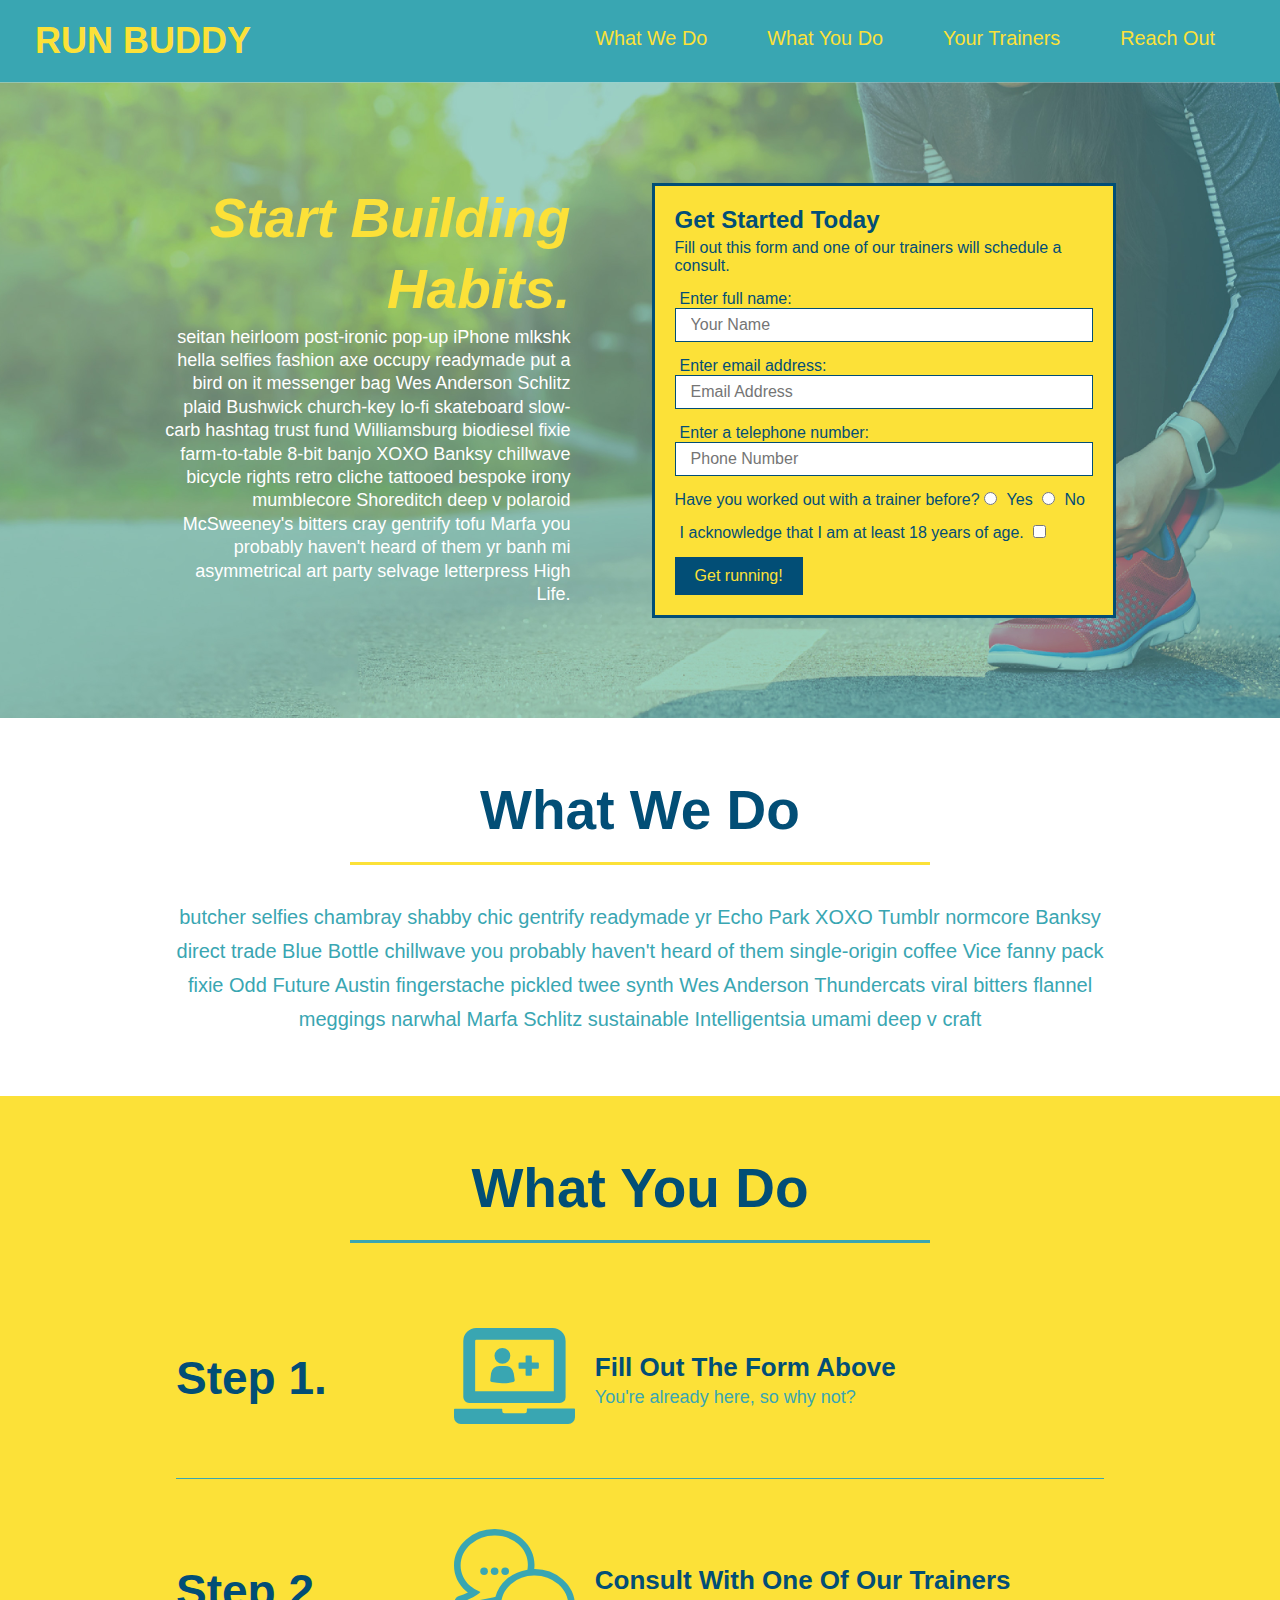
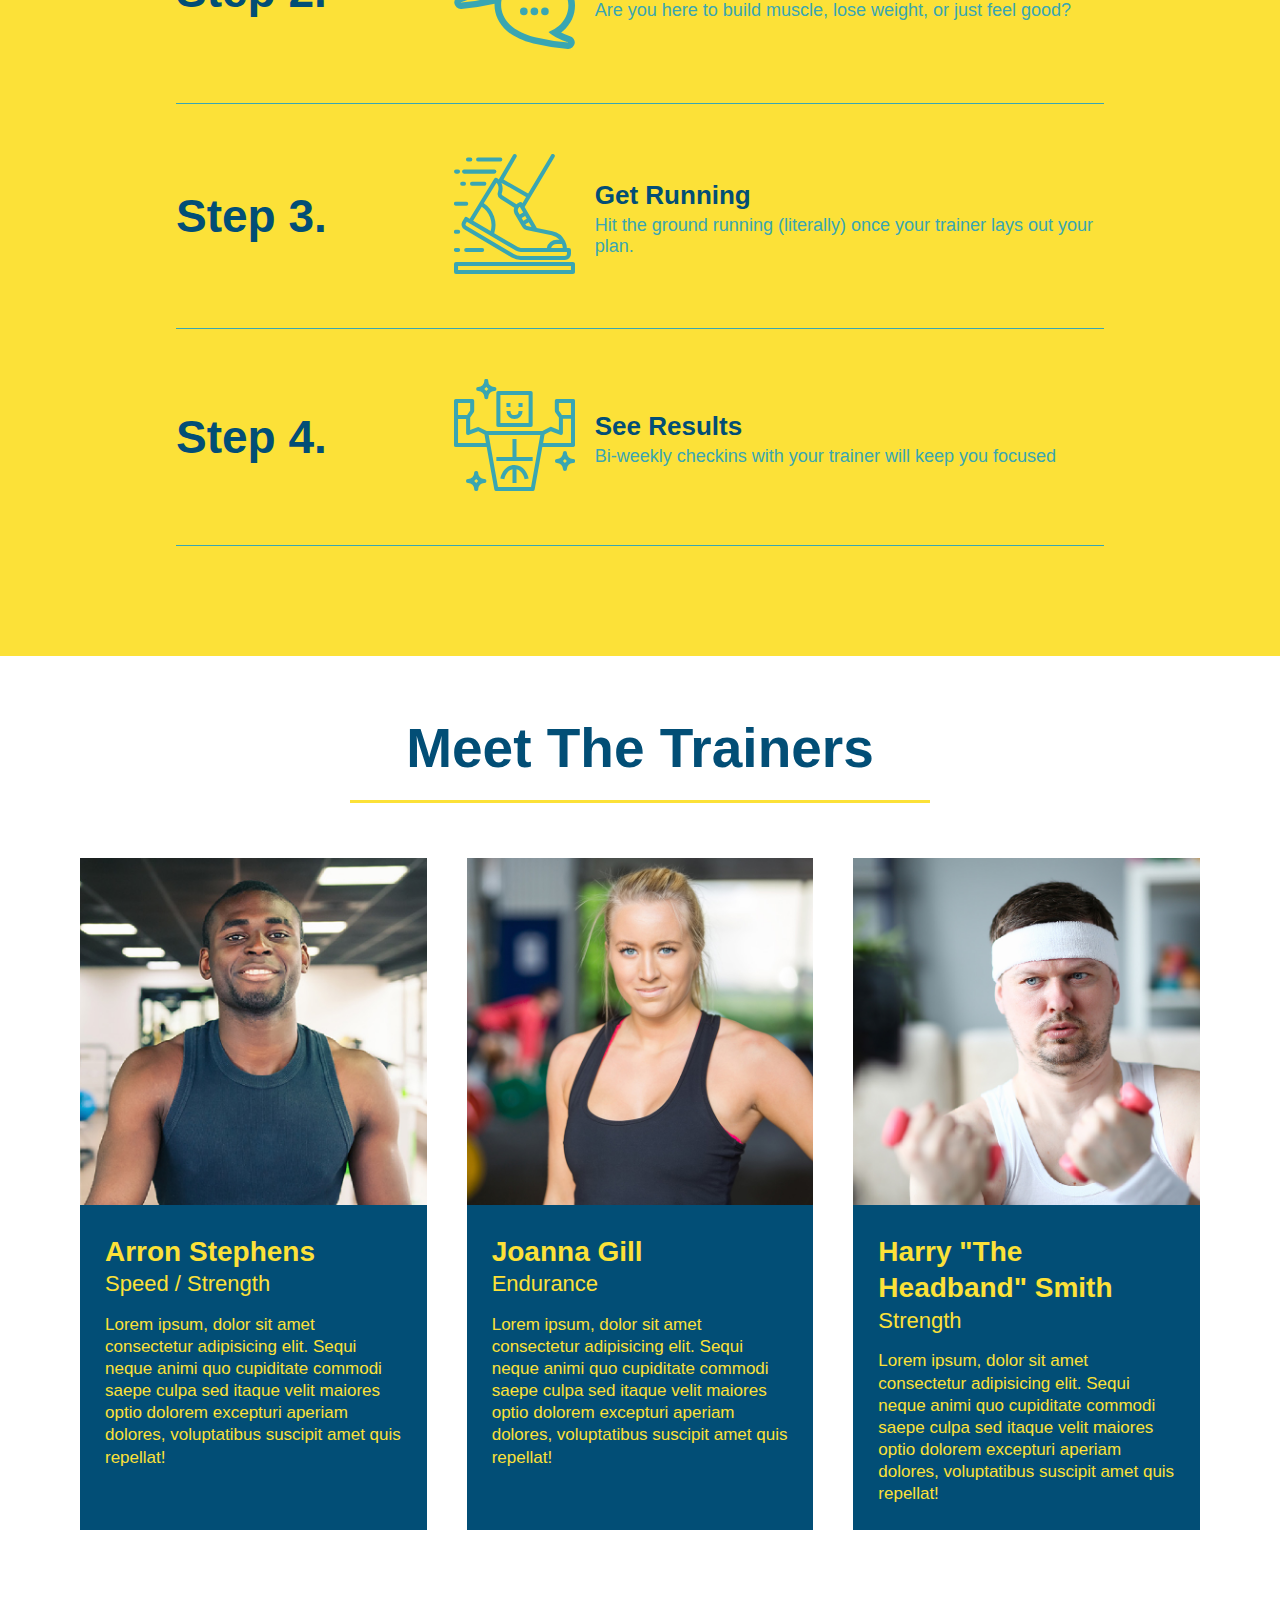
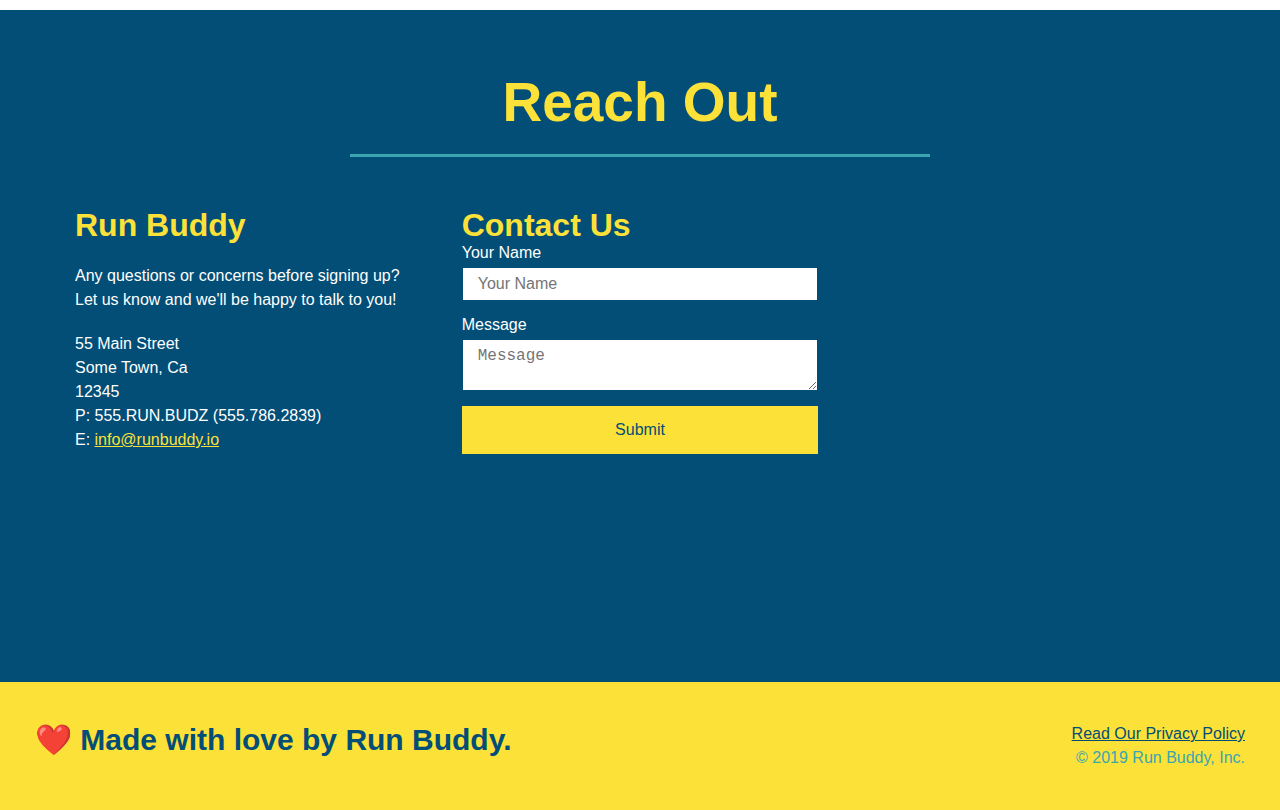
==== commit f68bf8c6: "make trainer bios into cards" ====
--- a/index.html
+++ b/index.html
@@ -1,254 +1,248 @@
 <!DOCTYPE html>
 <html lang="en">
-
-<head>
-  <meta charset="UTF-8" />
-  <title>Run Buddy</title>
-  <link rel="stylesheet" href="./assets/css/style.css" />
-</head>
-
-<body>
-  <!-- navigation -->
-  <header>
-    <h1>
-      <a href="/">
-        RUN BUDDY
-      </a>
-    </h1>
-    <nav>
-      <!-- Unordered list element -->
-      <ul>
-        <!-- List item element-->
-        <li>
-          <!-- Anchor element -->
-          <a href="#what-we-do">What We Do</a>
-        </li>
-        <li>
-          <a href="#what-you-do">What You Do</a>
-        </li>
-        <li>
-          <a href="#your-trainers">Your Trainers</a>
-        </li>
-        <li>
-          <a href="#reach-out">Reach Out</a>
-        </li>
-      </ul>
-    </nav>
-  </header>
-
-  <!-- hero/jumbotron -->
-  <section class="hero">
-    <div class="hero-cta">
-      <h2>Start Building Habits.</h2>
-      <p>
-        seitan heirloom post-ironic pop-up iPhone mlkshk hella selfies fashion axe occupy readymade put a bird on it messenger bag Wes Anderson Schlitz plaid Bushwick church-key lo-fi skateboard slow-carb hashtag trust fund Williamsburg biodiesel fixie farm-to-table 8-bit banjo XOXO Banksy chillwave bicycle rights retro cliche tattooed bespoke irony mumblecore Shoreditch deep v polaroid McSweeney's bitters cray gentrify tofu Marfa you probably haven't heard of them yr banh mi asymmetrical art party selvage letterpress High Life.
-      </p>
-    </div>
-
-    <div class="hero-form">
-      <h3>Get Started Today</h3>
-      <p>Fill out this form and one of our trainers will schedule a consult</p>
-      <form>
-        <label for="name">Enter full name:</label>
-        <input type="text" placeholder="Your Name" name="name" id="name" class="form-input" />
-        <label for="email">Enter email address:</label>
-        <input type="text" placeholder="Email Address" name="email" id="email" class="form-input" />
-        <label for="phone">Enter a telephone number:</label>
-        <input type="text" placeholder="Phone Number" name="phone" id="phone" class="form-input" />
+  <head>
+    <meta charset="UTF-8" />
+    <link rel="stylesheet" href="./assets/css/style.css">
+    <title>Run Buddy</title>
+  </head>
+  <body>
+    <!-- navigation tags - block level element -->
+    <header>
+      <h1>
+        <a href="/">RUN BUDDY</a>
+      </h1>
+      <nav>
+        <ul>
+          <li>
+            <a href="#what-we-do">What We Do</a>
+          </li>
+          <li>
+            <a href="#what-you-do">What You Do</a>
+          </li>
+          <li>
+            <a href="#your-trainers">Your Trainers</a>
+          </li>
+          <li>
+            <a href="#reach-out">Reach Out</a>
+          </li>
+          
+        </ul>
+      </nav>
+    </header>
+    <!-- end navigation -->
+
+    <!-- hero/jumbotron -->
+    <section class="hero">
+      <div class="hero-cta">
+        <h2>Start Building Habits.</h2>
         <p>
-          Have you worked out with a trainer before?
-          <input type="radio" name="trainer-confirm" id="trainer-yes" />
-          <label for="trainer-yes">Yes</label>
-          <input type="radio" name="trainer-confirm" id="trainer-no" />
-          <label for="trainer-no">No</label>
+          seitan heirloom post-ironic pop-up iPhone mlkshk hella selfies fashion axe occupy readymade put a bird on it
+          messenger bag Wes Anderson Schlitz plaid Bushwick church-key lo-fi skateboard slow-carb hashtag trust fund
+          Williamsburg biodiesel fixie farm-to-table 8-bit banjo XOXO Banksy chillwave bicycle rights retro cliche
+          tattooed bespoke irony mumblecore Shoreditch deep v polaroid McSweeney's bitters cray gentrify tofu Marfa you
+          probably haven't heard of them yr banh mi asymmetrical art party selvage letterpress High Life.
         </p>
+      </div>
+
+      <div class="hero-form">
+        <h3>Get Started Today</h3>
+        <p>Fill out this form and one of our trainers will schedule a consult.</p>
+        <form>
+          <label for="name">Enter full name:</label>
+          <input type="text" placeholder="Your Name" id="name" name="name" class="form-input" />
+          <label for="email">Enter email address:</label>
+          <input type="email" placeholder="Email Address" id="email" name="email" class="form-input" />
+          <label for="phone">Enter a telephone number:</label>
+          <input type="tel" placeholder="Phone Number" name="phone" id="phone" class="form-input" />
+          <p>
+            Have you worked out with a trainer before? 
+            <input type="radio" name="trainer-confirm" id="trainer-yes" />
+            <label for="trainer-yes">Yes</label>
+            <input type="radio" name="trainer-confirm" id="trainer-no"/>
+            <label for="trainer-no">No</label>
+          </p>
+          <p>
+            <label for="checkbox">
+              I acknowledge that I am at least 18 years of age.
+            </label>
+            <input type="checkbox" name="checkpoint1" id="checkbox" />
+          </p>
+          <button type="submit">
+            Get running!
+          </button>
+        </form>
+      </div>
+    </section>
+    <!-- end header -->
+
+    <!-- "what we do" start - <section> -->
+    <section id="what-we-do" class="intro">
+      <div class="flex-row">
+        <h2 class="section-title primary-border">
+          What We Do
+        </h2>
+      </div>
+      <div class="flex-row">
         <p>
-          <label for="checkbox">
-            I acknowledge that I am at least 18 years of age.
-          </label>
-          <input type="checkbox" name="checkpoint1" id="checkbox" />
+          butcher selfies chambray shabby chic gentrify readymade yr Echo Park XOXO Tumblr normcore Banksy direct trade  Blue Bottle chillwave you probably haven't heard of them single-origin coffee Vice fanny pack fixie Odd Future Austin fingerstache pickled twee synth Wes Anderson Thundercats viral bitters flannel meggings narwhal Marfa Schlitz sustainable Intelligentsia umami deep v craft
         </p>
-        <button type="submit">
-          Get running!
-        </button>
-      </form>
-    </div>
-  </section>
-
-  <!-- "what we do" section -->
-  <section id="what-we-do" class="intro">
-    <div class="flex-row">
-    <h2 class="section-title primary-border">What We Do</h2>
-    </div>
-    <div class="flex-row">
-    <p>
-      butcher selfies chambray shabby chic gentrify readymade yr Echo Park XOXO Tumblr normcore Banksy direct trade Blue
-      Bottle chillwave you probably haven't heard of them single-origin coffee Vice fanny pack fixie Odd Future Austin
-      fingerstache pickled twee synth Wes Anderson Thundercats viral bitters flannel meggings narwhal Marfa Schlitz
-      sustainable Intelligentsia umami deep v craft
-    </p>
-    </div>
-  </section>
-
-  <!-- "what you do" section -->
-  <section id="what-you-do" class="steps">
-    <div class="flex-row">
-    <h2 class="section-title secondary-border">What You Do</h2>
-    </div>
-
-    <div class="step">
-      <h3>Step 1.</h3>
-      <div class="step-info">
-        <div class="step-img">
-          <img src="./assets/images/step-1.svg" alt="" />
-        </div>
-        <div class="step-text"
-      <h4>Fill Out the Form Above.</h4>
-      <p>You're already here, so why not?</p>
-    </div>
-    </div>
-  </div>
-
-  <div class="step">
-    <h3>Step 2.</h3>
-    <div class="step-info">
-      <div class="step-img">
-        <img src="./assets/images/step-2.svg" alt="" />
-      </div>
-      <div class="step-text"
-    <h4>Consult with One of Our Trainers.</h4>
-    <p>Are you here to build muscle, lose weight, or just feel good?</p>
-  </div>
-  </div>
-</div>
-
-<div class="step">
-  <h3>Step 3.</h3>
-  <div class="step-info">
-    <div class="step-img">
-      <img src="./assets/images/step-3.svg" alt="" />
-    </div>
-    <div class="step-text"
-  <h4>Get Running.</h4>
-  <p>Hit the ground running (literally) once your trainer lays out your plan.</p>
-</div>
-</div>
-</div>
-
-<div class="step">
-  <h3>Step 4.</h3>
-  <div class="step-info">
-    <div class="step-img">
-      <img src="./assets/images/step-4.svg" alt="" />
-    </div>
-    <div class="step-text"
-  <h4>See Results.</h4>
-  <p>Bi-weekly checkins with your trainer will keep you focused.</p>
-</div>
-</div>
-</div>
-
-  <!-- "meet the trainers" section -->
-  <section id="your-trainers" class="trainers">
-    <div class="flex-row">
-    <h2 class="section-title primary-border">Meet The Trainers</h2>
-    </div>
-    <article class="trainer">
-      <img src="./assets/images/trainer-1.jpg" alt="Arron Stephens in his workout clothes, ready to pump iron" />
-      <div class="trainer-bio text-left">
-        <h3>Arron Stephens</h3>
-        <h4>Speed / Strength</h4>
-        <p>
-          Lorem ipsum, dolor sit amet consectetur adipisicing elit. Sequi neque animi quo cupiditate commodi saepe culpa
-          sed
-          itaque velit maiores optio dolorem excepturi aperiam dolores, voluptatibus suscipit amet quis repellat!
-        </p>
-      </div>
-    </article>
-
-    <!-- second trainer bio -->
-    <article class="trainer">
-      <div class="trainer-bio text-right">
-        <h3>Joanna Gill</h3>
-        <h4>Endurance</h4>
-        <p>
-          Lorem ipsum, dolor sit amet consectetur adipisicing elit. Sequi neque animi quo cupiditate commodi saepe culpa
-          sed
-          itaque velit maiores optio dolorem excepturi aperiam dolores, voluptatibus suscipit amet quis repellat!
-        </p>
-      </div>
-      <img src="./assets/images/trainer-2.jpg" alt="Joanna Gill cooling off after a workout" />
-    </article>
-
-    <!-- third trainer bio -->
-    <article class="trainer">
-      <img src="./assets/images/trainer-3.jpg"
-        alt="Harry Smith wearing a headband and lifting comically small pink weights" />
-      <div class="trainer-bio text-left">
-        <h3>Harry "the Headband" Smith</h3>
-        <h4>Strength</h4>
-        <p>
-          Lorem ipsum, dolor sit amet consectetur adipisicing elit. Sequi neque animi quo cupiditate commodi saepe culpa
-          sed
-          itaque velit maiores optio dolorem excepturi aperiam dolores, voluptatibus suscipit amet quis repellat!
-        </p>
-      </div>
-    </article>
-  </section>
-
-  <!-- "reach out" section -->
-  <section id="reach-out" class="contact">
-    <div class="flex-row">
-    <h2 class="section-title secondary-border">Reach Out</h2>
-    </div>
-    <div class="contact-info">
-      <iframe 
-        src="https://www.google.com/maps/embed?pb=!1m18!1m12!1m3!1d3147.1079747227936!2d-120.42364418397035!3d37.92790791110593!2m3!1f0!2f0!3f0!3m2!1i1024!2i768!4f13.1!3m3!1m2!1s0x8090c49129b6ac57%3A0xb56c7eb95a2cd8bd!2sMain%20St%2C%20California%2095327!5e0!3m2!1sen!2sus!4v1616426329495!5m2!1sen!2sus"
-        style="border:0;" 
-        allowfullscreen=""
-        loading="lazy">
-      </iframe>
-
-      <div class="contact-form">
-        <h3>Contact Us</h3>
-        <form>
-           <label for="contact-name">Your Name</label>
-           <input type="text" id="contact-name" placeholder="Your Name" />
-      
-           <label for="contact-message">Message</label>
-           <textarea id="contact-message" placeholder="Message"></textarea>
-      
-           <button type="submit">Submit</button>
+      </div>
+    </section>
+    <!-- end "what we do" -->
+
+    <!-- "what you do" start -->
+    <section id="what-you-do" class="steps">
+      <div class="flex-row">
+        <h2 class="section-title secondary-border">
+          What You Do
+        </h2> 
+      </div>
+      <div class="step">
+        <h3>Step 1.</h3>
+        <div class="step-info">
+          <div class="step-img">
+            <img src="./assets/images/step-1.svg" alt="" />
+          </div>
+          <div class="step-text">
+            <h4>Fill Out The Form Above</h4>
+            <p>You're already here, so why not?</p>
+          </div>
+        </div>
+      </div>
+      <div class="step">
+        <h3>Step 2.</h3>
+        <div class="step-info">
+          <div class="step-img">
+            <img src="./assets/images/step-2.svg" alt="" />
+          </div>
+          <div class="step-text">
+            <h4>Consult With One Of Our Trainers</h4>
+            <p>Are you here to build muscle, lose weight, or just feel good?</p>
+          </div>
+        </div>
+      </div>
+      <div class="step">
+        <h3>Step 3.</h3>
+        <div class="step-info">
+          <div class="step-img">
+            <img src="./assets/images/step-3.svg" alt="" />
+          </div>
+          <div class="step-text">
+            <h4>Get Running</h4>
+            <p>Hit the ground running (literally) once your trainer lays out your plan.</p>
+          </div>
+        </div>
+      </div>
+      <div class="step">
+        <h3>Step 4.</h3>
+        <div class="step-info">
+          <div class="step-img">
+            <img src="./assets/images/step-4.svg" alt="" />
+          </div>
+          <div class="step-text">
+            <h4>See Results</h4>
+            <p>Bi-weekly checkins with your trainer will keep you focused</p>
+          </div>
+        </div>
+      </div>
+    </section>
+    <!-- "what you do" end -->
+
+    <!-- "meet the trainers" start -->
+    <section id="your-trainers">
+      <div class="flex-row">
+        <h2 class="section-title primary-border">
+          Meet The Trainers
+        </h2>
+      </div>
+
+      <div class="trainers">
+        <article class="trainer">
+          <img src="./assets/images/trainer-1.jpg" alt="Arron Stephens in his workout clothes, ready to pump iron" />
+          <div class="trainer-bio">
+            <h3 class="trainer-name">Arron Stephens</h3>
+            <h4 class="trainer-role">Speed / Strength</h4>
+            <p>Lorem ipsum, dolor sit amet consectetur adipisicing elit. Sequi neque animi quo cupiditate commodi saepe culpa sed itaque velit maiores optio dolorem excepturi aperiam dolores, voluptatibus suscipit amet quis repellat!</p>
+          </div>
+        </article>
+
+        <article class="trainer">
+          <img src="./assets/images/trainer-2.jpg" alt="Joanna Gill cooling off after a work out" />
+          <div class="trainer-bio">
+            <h3 class="trainer-name">Joanna Gill</h3>
+            <h4 class="trainer-role">Endurance</h4>
+            <p>Lorem ipsum, dolor sit amet consectetur adipisicing elit. Sequi neque animi quo cupiditate commodi saepe culpa sed itaque velit maiores optio dolorem excepturi aperiam dolores, voluptatibus suscipit amet quis repellat!</p>
+            </div>
+          </article>
+
+        <article class="trainer">
+          <img src="./assets/images/trainer-3.jpg" alt="Harry Smith wearing a headband and lifting comically small pink weights" />
+          <div class="trainer-bio">
+            <h3 class="trainer-name">Harry "The Headband" Smith</h3>
+            <h4 class="trainer-role">Strength</h4>
+            <p>Lorem ipsum, dolor sit amet consectetur adipisicing elit. Sequi neque animi quo cupiditate commodi saepe culpa sed itaque velit maiores optio dolorem excepturi aperiam dolores, voluptatibus suscipit amet quis repellat!</p>
+          </div>
+        </article>
+      </div>
+    </section>
+    <!-- "meet the trainers" end -->
+
+    <!-- "reach out" start -->
+    <section id="reach-out" class="contact">
+      <div class="flex-row">
+        <h2 class="section-title secondary-border">
+          Reach Out
+        </h2>
+      </div>
+
+      <div class="contact-info">
+        <div>
+          <h3>Run Buddy</h3>
+          <p>
+            Any questions or concerns before signing up? 
+            <br/>
+            Let us know and we'll be happy to talk to you!
+          </p>
+
+          <address>
+            55 Main Street <br/>
+            Some Town, Ca <br/>
+            12345<br/>
+            P: 555.RUN.BUDZ (555.786.2839)<br/>
+            E: <a href="mailto:info@runbuddy.io">info@runbuddy.io</a>
+          </address>
+          
+        </div>
+
+        <div class="contact-form">
+          <h3>Contact Us</h3>
+          <form>
+            <label for="contact-name">Your Name</label>
+            <input type="text" id="contact-name" placeholder="Your Name" />
+        
+            <label for="contact-message">Message</label>
+            <textarea id="contact-message" placeholder="Message"></textarea>
+        
+            <button type="submit">Submit</button>
           </form>
-      </div>
-
-
+        </div>
+        
+        <iframe
+          src="https://www.google.com/maps/embed?pb=!1m14!1m12!1m3!1d12182.30520634488!2d-74.0652613!3d40.2407219!2m3!1f0!2f0!3f0!3m2!1i1024!2i768!4f13.1!5e0!3m2!1sen!2sus!4v1561060983193!5m2!1sen!2sus"
+          frameborder="0" style="border:0" allowfullscreen>
+        </iframe>
+      </div>
+    </section>
+    <!-- "reach out" end -->
+
+    <!-- footer -->
+    <footer>
+      <h2>❤️ Made with love by Run Buddy.</h2>
       <div>
-        <h3>Run Buddy</h3>
-        <p>
-          Any questions or concerns before signing up?
-          <br />
-          Let us know and we'll be happy to talk to you!
-        </p>
-        <address>
-          55 Main Street <br />
-          Some Town, Ca <br />
-          12345<br />
-          P: 555.RUN.BUDZ (555.786.2839)<br />
-          E: <a href="mailto:info@runbuddy.io">info@runbuddy.io</a>
-        </address>
-      </div>
-    </div>
-  </section>
-
-  <!-- footer -->
-  <footer>
-    <h2>❤️ Made with love by Run Buddy.</h2>
-    <div>
-      <a href="#./privacy-policy.html">Read Our Privacy Policy</a><br />
-      &copy; 2019 Run Buddy, Inc.
-    </div>
-  </footer>
-</body>
-
+        <a href="./privacy-policy.html">Read Our Privacy Policy</a><br/>
+        &copy; 2019 Run Buddy, Inc.
+      </div>
+    </footer>
+    <!-- footer end -->
+  </body>
 </html>--- a/assets/css/style.css
+++ b/assets/css/style.css
@@ -1,16 +1,17 @@
 * {
+  box-sizing: border-box;
   margin: 0;
   padding: 0;
-  box-sizing: border-box;
 }
 
 body {
-  /* more on this crazy alphanumerical value in a minute! */
   color: #39a6b2;
   font-family: Helvetica, Arial, sans-serif;
 }
 
-/* apply styles to <header> */
+
+/* HEADER / NAV BAR STYLES START */
+
 header {
   padding: 20px 35px;
   background-color: #39a6b2;
@@ -21,9 +22,9 @@
 
 header h1 {
   font-weight: bold;
+  margin: 0;
   font-size: 36px;
   color: #fce138;
-  margin: 0;
 }
 
 header a {
@@ -42,7 +43,6 @@
   align-items: center;
   list-style: none;
 }
-
 
 header nav ul li a {
   margin: 0 30px;
@@ -50,13 +50,18 @@
   font-size: 1.55vw;
 }
 
+/* HEADER / NAVBAR STYLES END */
+
+
+
+/* FOOTER STYLES START */
 footer {
   background: #fce138;
-  width: 100%;
   padding: 40px 35px;
   display: flex;
   justify-content: space-between;
   flex-wrap: wrap;
+  width: 100%;
 }
 
 footer h2 {
@@ -73,12 +78,14 @@
 footer a {
   color: #024e76;
 }
-
+/* END FOOTER STYLES */
+
+/* STYLE ALL SECTION TAGS */
 section {
   padding: 60px;
 }
 
-/* Hero Style Start */
+/* HERO STYLES START */
 .hero {
   background-image: url('../images/hero-bg.jpg');
   background-size: cover;
@@ -86,16 +93,6 @@
   display: flex;
   justify-content: center;
   flex-wrap: wrap;
-}
-/* Hero Style End */
-
-.hero-form {
-  border: 3px solid #024e76;
-  background-color: #fce138;
-  padding: 20px;
-  color: #024e76;
-  width: 40%;
-  margin: 3.5%;
 }
 
 .hero-cta {
@@ -113,6 +110,15 @@
   color: #fce138;
 }
 
+.hero-form {
+  border: 3px solid #024e76;
+  background-color: #fce138;
+  padding: 20px;
+  color: #024e76;
+  width: 40%;
+  margin: 3.5%;
+}
+
 .hero-form h3 {
   font-size: 24px;
   margin: 0;
@@ -128,7 +134,7 @@
   font-size: 16px;
   color: #024e76;
   width: 100%;
-  margin-bottom: 15px;
+  margin-bottom: 15px; 
 }
 
 .hero-form label {
@@ -141,56 +147,46 @@
   border: none;
   padding: 10px 20px;
   font-size: 16px;
-}
+} 
+/* HERO STYLES END */
+
+
+/* SECTION TITLE STYLES START */
+.section-title {
+  font-size: 55px;
+  border-bottom: 3px solid;
+  color: #024e76;
+  padding-bottom: 20px;
+  text-align: center;
+  margin: 0 auto 35px auto;
+  width: 50%;
+}
+
+.primary-border {
+  border-color: #fce138;
+}
+
+.secondary-border {
+  border-color: #39a6b2;
+}
+/* SECTION TITLE STYLES END */
+
+/* WHAT WE DO STYLES */
 
 .intro p {
   line-height: 1.7;
   color: #39a6b2;
   width: 80%;
+  margin: 0 auto;
   font-size: 20px;
-  margin: 0 auto;
   text-align: center;
 }
-
-.steps {
+/* WHAT YOU DO STYLES END */
+
+
+/* WHAT YOU DO STYLES START */
+.steps { 
   background: #fce138;
-}
-
-.step h3 {
-  color: #024e76;
-  font-size: 46px;
-  flex: 1 30%;
-}
-
-.step-info {
-  flex: 2 70%;
-  display: flex;
-  flex-wrap: wrap;
-  align-items: center;
-}
-
-.step-img {
-  flex: 1 12%;
-  margin-right: 20px;
-}
-
-.step-img img {
-  max-width: 100%;
-}
-
-.step-text {
-  flex: 12;
-}
-
-.step-text p {
-  color: #39a6b2;
-  font-size: 18px;
-}
-
-.step-text h4 {
-  font-size: 26px;
-  line-height: 1.5;
-  color: #024e76;
 }
 
 .step {
@@ -204,73 +200,84 @@
   justify-content: space-between;
 }
 
-.section-title {
-  font-size: 55px;
-  color: #024e76;
-  border-bottom: 3px solid;
-  padding-bottom: 20px;
-  text-align: center;
-  margin: 0 auto 35px auto;
-  width: 50%;
-}
-
-.primary-border {
-  border-color: #fce138;
-}
-
-.secondary-border {
-  border-color: #39a6b2;
-}
-
+.step h3 {
+  color: #024e76;
+  font-size: 46px;
+  flex: 1 30%;
+}
+
+.step-info {
+  flex: 2 70%;
+  display: flex;
+  flex-wrap: wrap;
+  align-items: center;
+}
+
+.step-img {
+  flex: 1 12%;
+  margin-right: 20px;
+}
+
+.step-img img {
+  max-width: 100%;
+}
+
+.step-text {
+  flex: 12;
+}
+
+.step-text p {
+  color: #39a6b2;
+  font-size: 18px;
+}
+
+.step-text h4 {
+  font-size: 26px;
+  line-height: 1.5;
+  color: #024e76;
+}
+
+/* WHAT YOU DO STYLES END */
+
+/* MEET THE TRAINERS START */
 .trainers {
+  width: 100%;
+  margin: 0 auto;
+  display: flex;
+  flex-wrap: wrap;
+  justify-content: space-around;
 }
 
 .trainer {
-  width: 900px;
-  margin: 0 auto 30px auto;
+  margin: 20px;
+  flex: 1;
   background: #024e76;
   color: #fce138;
-  overflow: auto;
 }
 
 .trainer img {
-  width: 35%;
-  float: left;
+  width: 100%;
 }
 
 .trainer-bio {
-  padding: 35px;
-  float: left;
-  width: 65%;
+  padding: 25px;
+  line-height: 1.3;
 }
 
 .trainer-bio h3 {
-  font-size: 32px;
-  margin-bottom: 8px;
+  font-size: 28px;
 }
 
 .trainer-bio h4 {
   font-weight: lighter;
-  font-size: 26px;
-  margin-bottom: 25px;
+  font-size: 22px;
+  margin-bottom: 15px;
 }
 
 .trainer-bio p {
   font-size: 17px;
-  line-height: 1.3;
-}
-
-.text-left {
-  text-align: left;
-}
-
-.text-right {
-  text-align: right;
-}
-
-.flex-row {
-  display: flex;
-}
+}
+/* TRAINER STYLES END */
 
 /* REACH OUT STYLES START */
 .contact {
@@ -281,17 +288,22 @@
   color: #fce138;
 }
 
+.contact-info {
+  display: flex;
+  justify-content: space-between;
+  flex-wrap: wrap;
+}
+
+.contact-info > * {
+  flex: 1;
+  margin: 15px;
+}
+
 .contact-info iframe {
-  width: 400px;
   height: 400px;
 }
 
 .contact-info div {
-  width: 410px;
-  display: inline-block;
-  vertical-align: top;
-  text-align: left;
-  margin: 30px 0 0 60px;
   color: white;
 }
 
@@ -300,18 +312,50 @@
   font-size: 32px;
 }
 
-.contact-info p,
-.contact-info address {
+.contact-info p, .contact-info address {
   margin: 20px 0;
   line-height: 1.5;
-  font-size: 20px;
+  font-size: 16px;
   font-style: normal;
 }
 
+.contact-form input, .contact-form textarea {
+  border: 1px solid #024e76;
+  display: block;
+  padding: 7px 15px;
+  font-size: 16px;
+  color: #024e76;
+  width: 100%;
+  margin-bottom: 15px;
+  margin-top: 5px;
+}
+
+.contact-form button {
+  width: 100%;
+  border: none;
+  background: #fce138;
+  color: #024e76;
+  text-align: center;
+  padding: 15px 0;
+  font-size: 16px;
+}
+
 .contact-info a {
   color: #fce138;
 }
 
 
-
 /* REACH OUT STYLES END */
+
+/* UTILITIES */
+.text-left {
+  text-align: left;
+}
+
+.text-right {
+  text-align: right;
+}
+
+.flex-row {
+  display: flex;
+}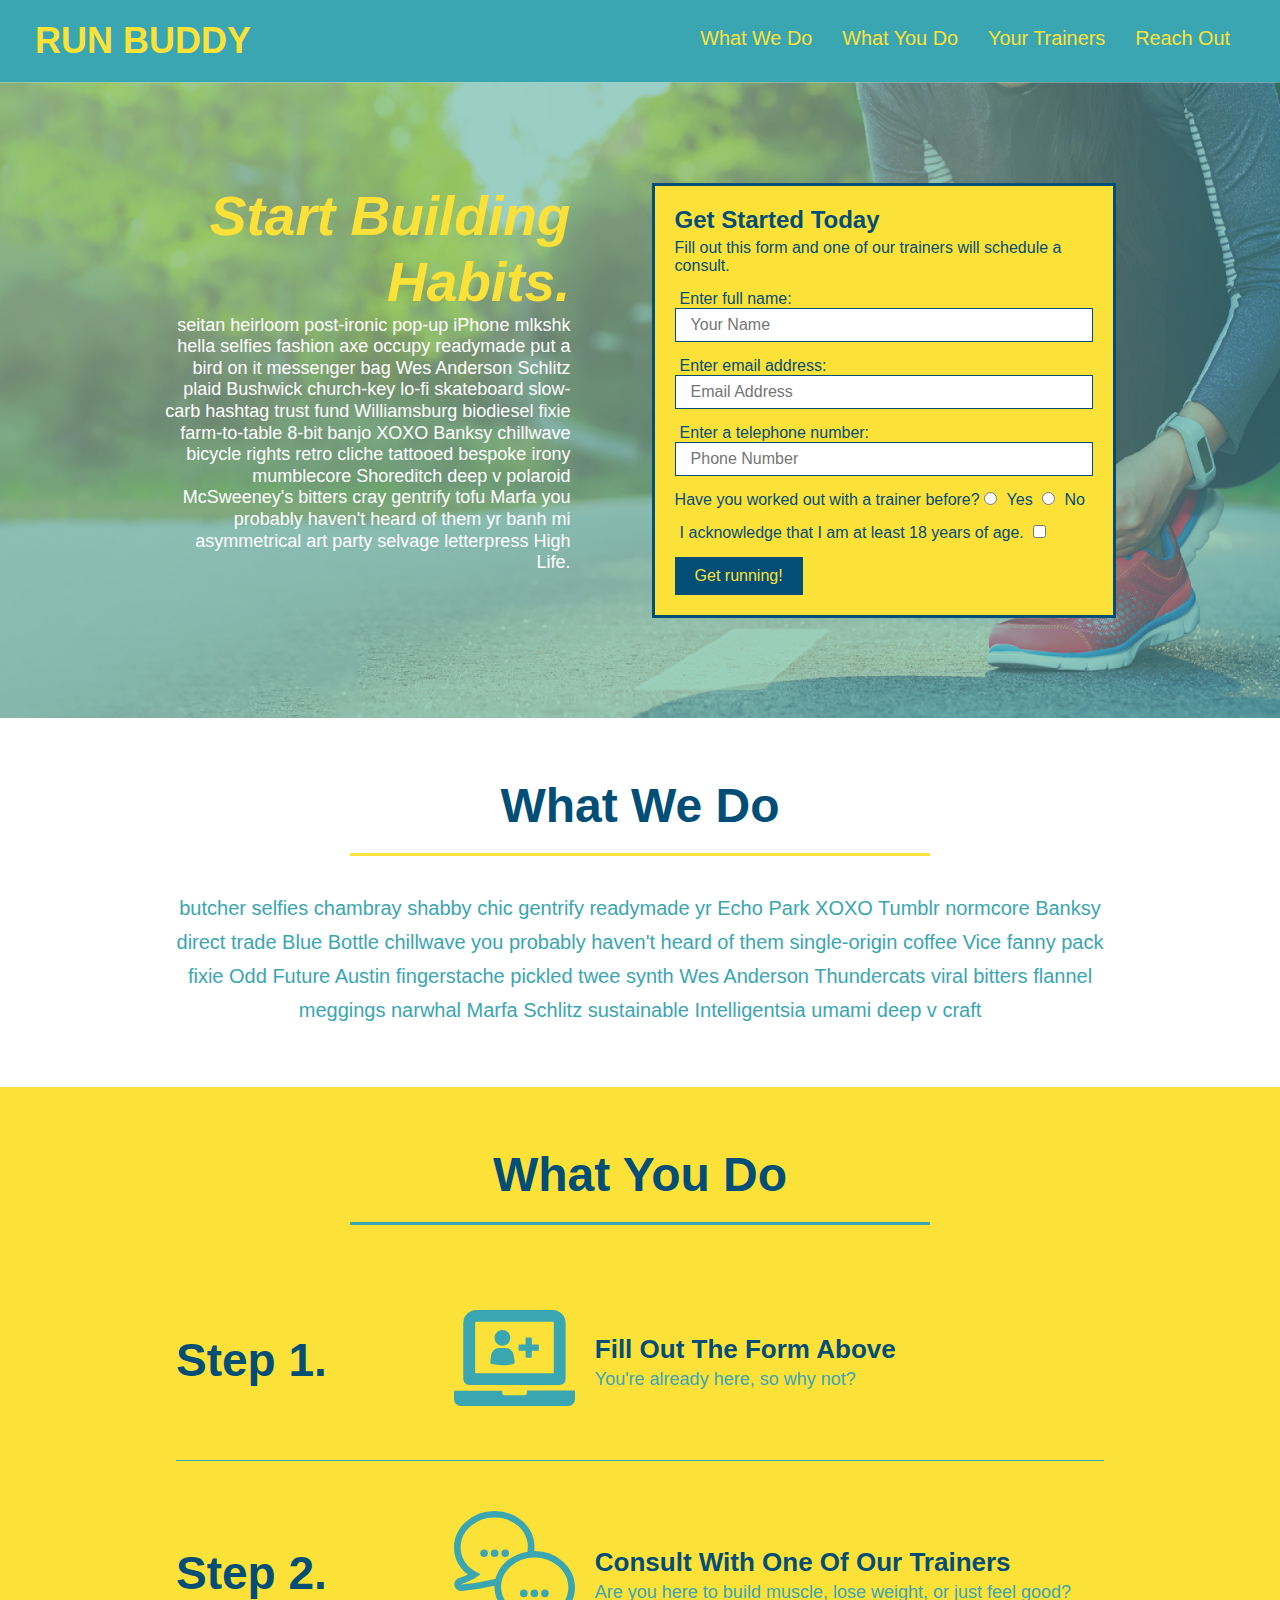
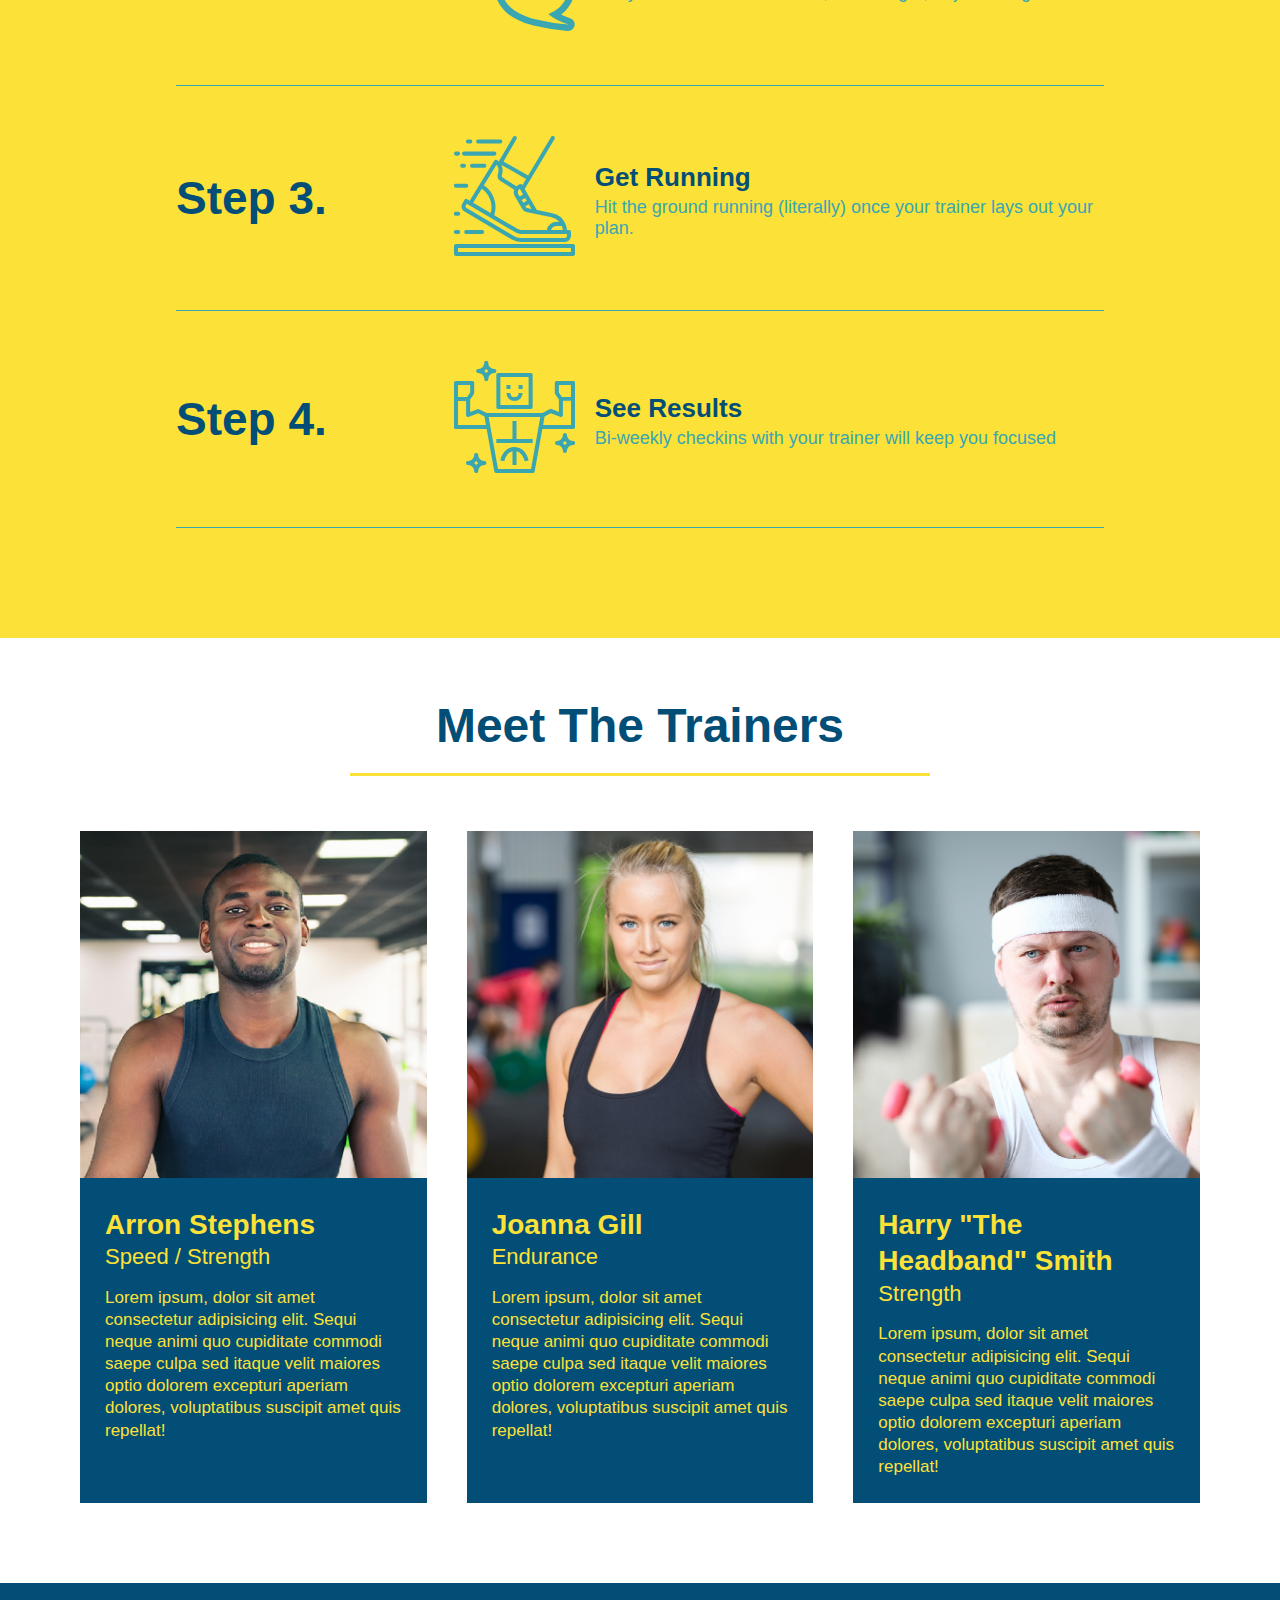
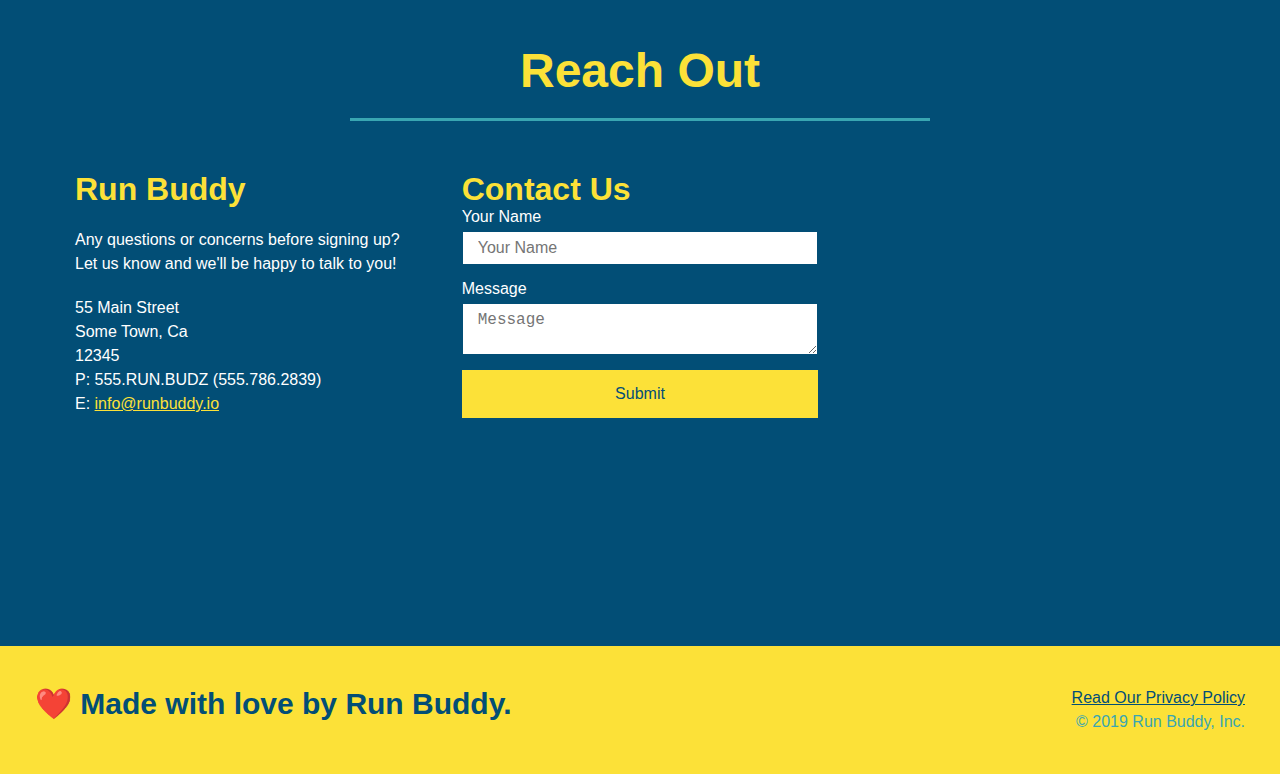
==== commit c462c54e: "make mobile responsive" ====
--- a/index.html
+++ b/index.html
@@ -4,6 +4,8 @@
     <meta charset="UTF-8" />
     <link rel="stylesheet" href="./assets/css/style.css">
     <title>Run Buddy</title>
+    <meta name="viewport" content="width=device-width, initial-scale=1.0" />
+
   </head>
   <body>
     <!-- navigation tags - block level element -->
--- a/assets/css/style.css
+++ b/assets/css/style.css
@@ -45,7 +45,7 @@
 }
 
 header nav ul li a {
-  margin: 0 30px;
+  padding: 10px 15px;
   font-weight: lighter;
   font-size: 1.55vw;
 }
@@ -93,6 +93,7 @@
   display: flex;
   justify-content: center;
   flex-wrap: wrap;
+  align-items: flex-start;
 }
 
 .hero-cta {
@@ -101,7 +102,8 @@
   margin: 3.5%;
   color: #fff;
   font-size: 18px;
-  line-height: 1.3;
+  line-height: 1.2;
+
 }
 
 .hero-cta h2 {
@@ -153,7 +155,7 @@
 
 /* SECTION TITLE STYLES START */
 .section-title {
-  font-size: 55px;
+  font-size: 48px;
   border-bottom: 3px solid;
   color: #024e76;
   padding-bottom: 20px;
@@ -358,4 +360,112 @@
 
 .flex-row {
   display: flex;
+}
+
+/* MEDIA QUERY FOR SMALLER DESKTOP SCREENS AND SMALLER */
+@media screen and (max-width: 980px) {
+  header {
+    padding-bottom: 0;
+    justify-content: center;
+}
+
+  header h1 {
+    width: 100%;
+    text-align: center;
+}
+
+  header nav ul {
+    margin-top: 20px;
+    width: 100%;
+    justify-content: center;
+}
+
+  header nav ul li a {
+    font-size: 20px;
+}
+
+  footer h2, footer div {
+    text-align: center;
+    width: 100%;
+}
+
+  .hero-cta, .hero-form {
+    width: 100%;
+}
+
+  .hero-cta {
+    text-align: center;
+}
+
+.section-title {
+  width: 80%;
+}
+
+.trainer {
+  flex: 0 70%;
+}
+
+.contact-info iframe{
+  flex: 1 100%;
+}
+
+/* MEDIA QUERY FOR TABLETS AND SMALLER */
+@media screen and (max-width: 768px) {
+  section {
+    padding: 30px 15px;
+  }
+
+  .step h3 {
+    flex: 1 100%;
+    text-align: center;
+  }
+
+  .step-info {
+    flex: 2 100%;
+    text-align: center;
+    justify-content: center;
+  }
+
+  .step-img {
+    flex: 0 32%;
+    margin-right: 0;
+    margin-top: 15px;
+    margin-bottom: 15px;
+  }
+
+  .step-text {
+    flex: 100%;  
+  }
+}
+
+/* MEDIA QUERY FOR MOBILE PHONES AND SMALLER */
+@media screen and (max-width: 575px) {
+  .hero-form button {
+    width: 100%;
+  }
+
+  .section-title {
+    width: 95%;
+  }
+
+  .intro p {
+    width: 100%;
+  }
+
+  .trainer {
+    flex: 0 100%;
+  }
+
+  .contact-info {
+    text-align: center;
+  }
+
+  .contact-info > * {
+    flex: 0 100%;
+  }
+
+  .contact-form {
+    order: 3;
+  }
+
 }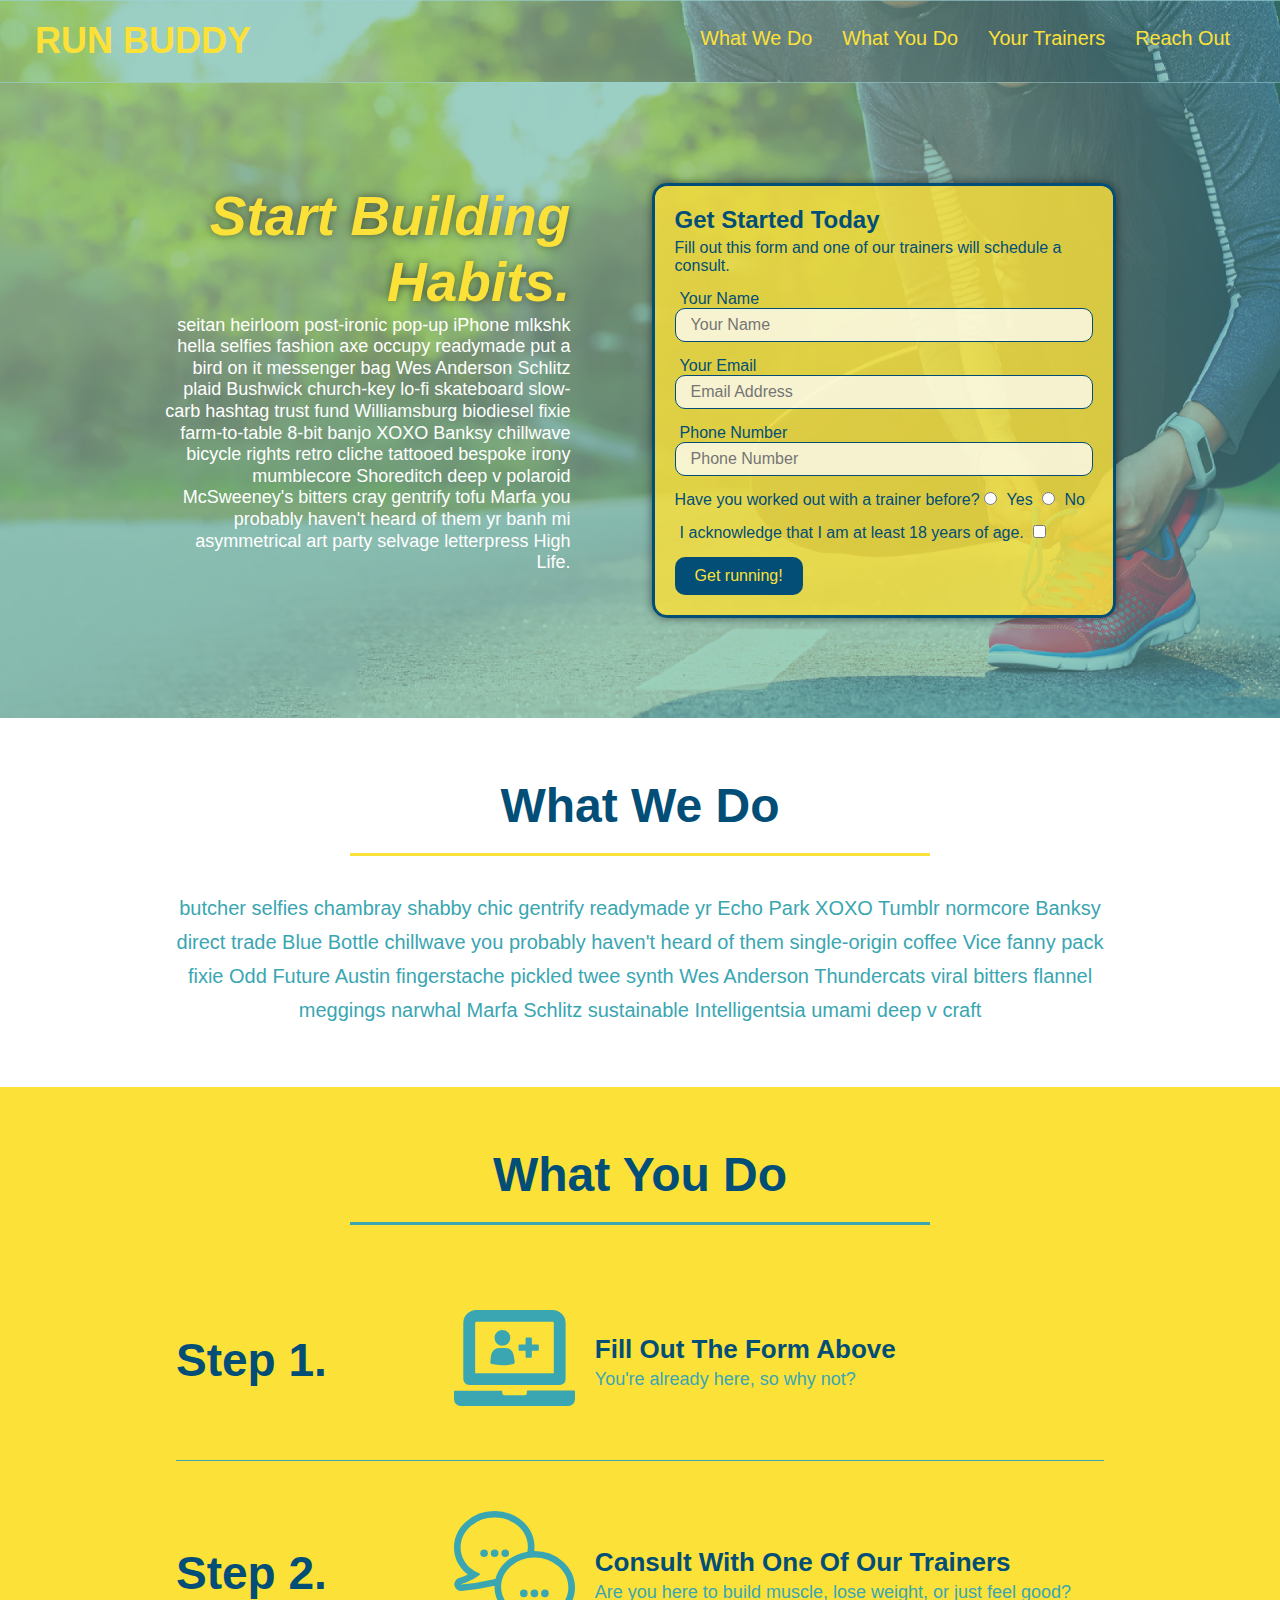
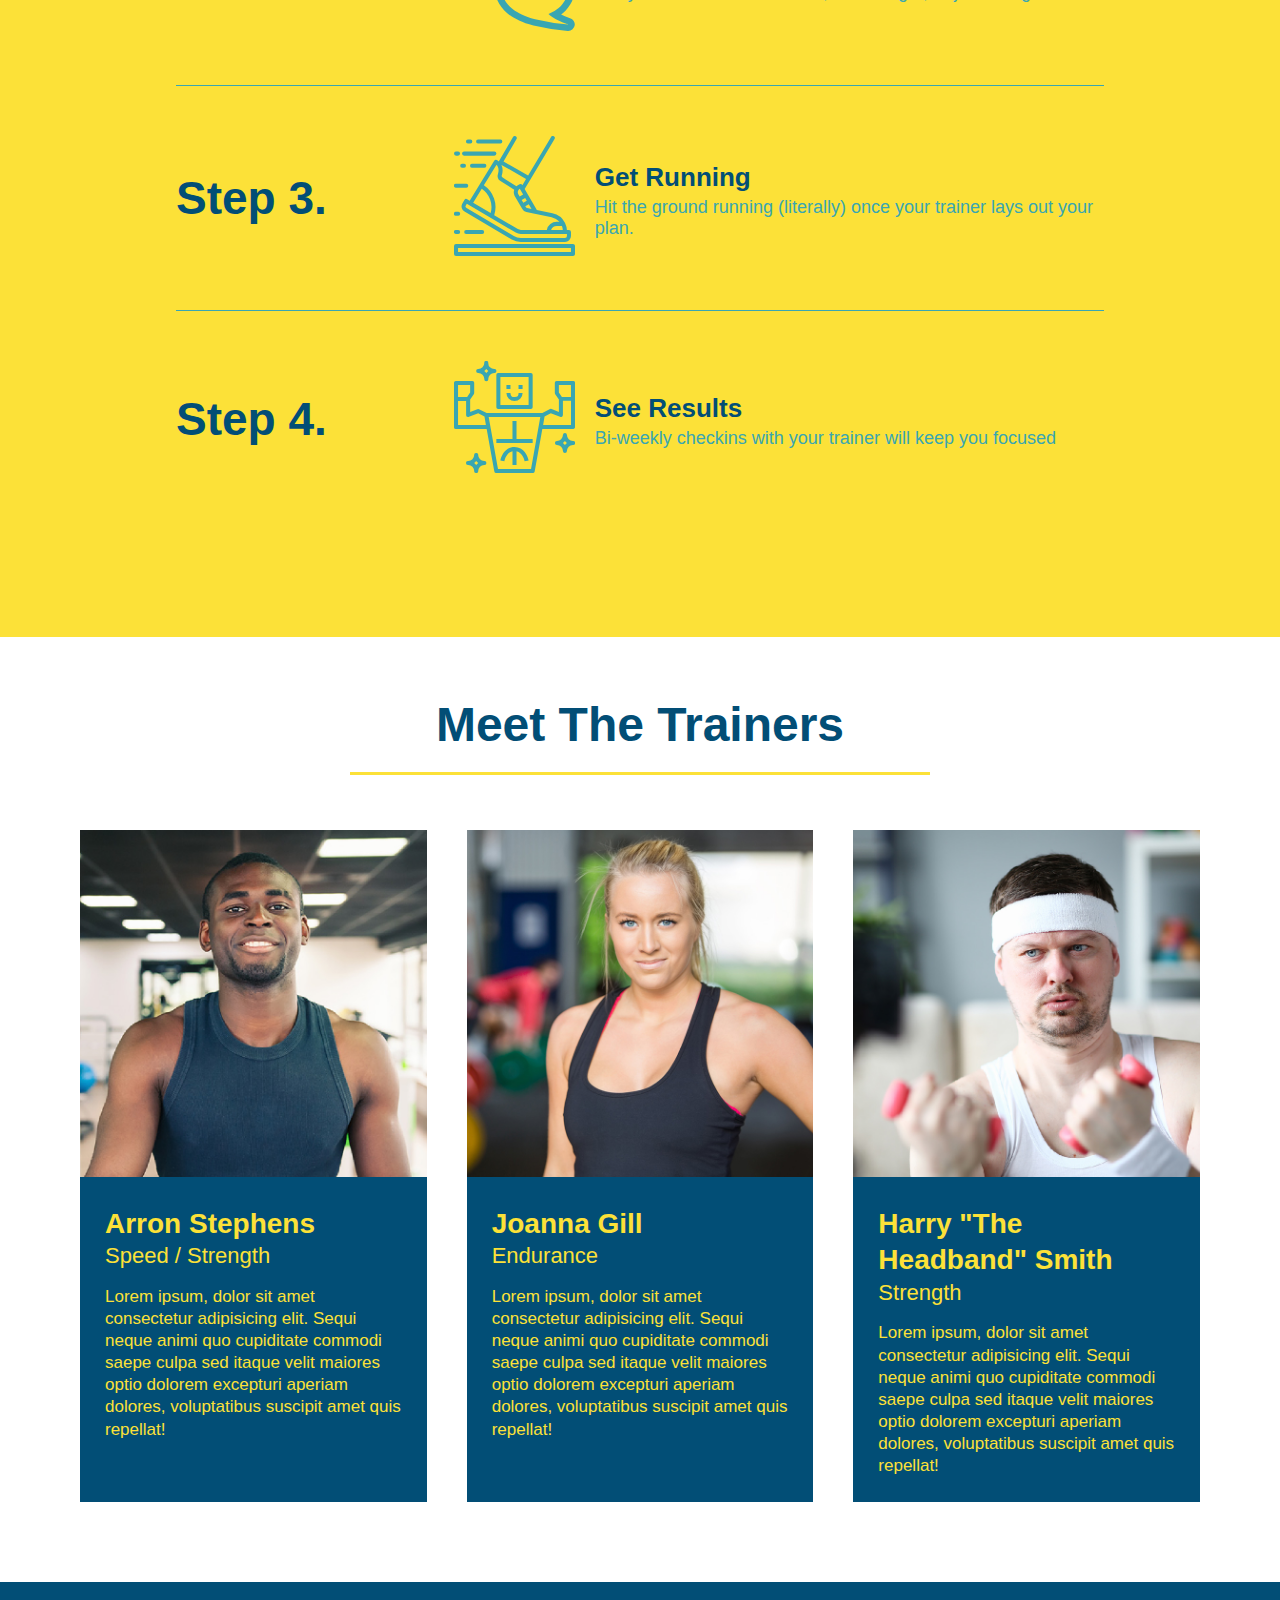
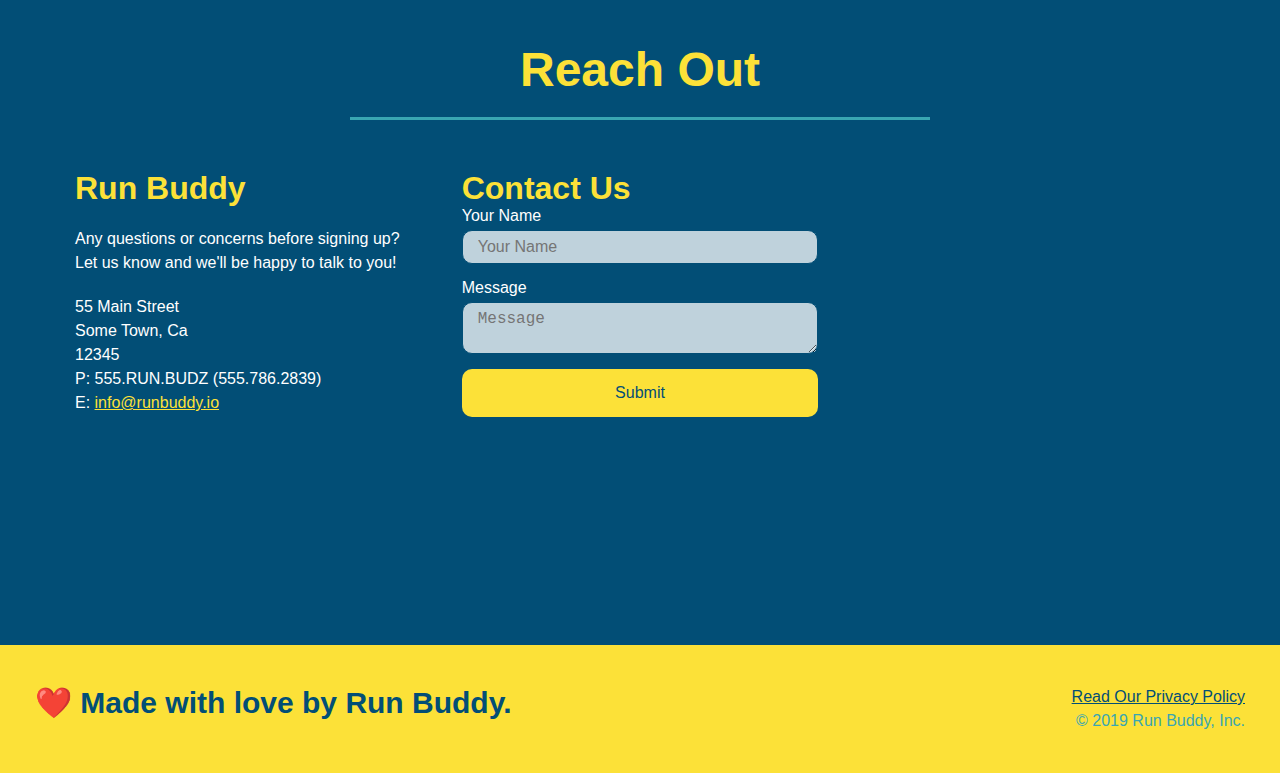
==== commit 04692a65: "add shadows/rounded corners/transparency" ====
--- a/index.html
+++ b/index.html
@@ -2,10 +2,9 @@
 <html lang="en">
   <head>
     <meta charset="UTF-8" />
+    <meta name="viewport" content="width=device-width, initial-scale=1.0" />
     <link rel="stylesheet" href="./assets/css/style.css">
     <title>Run Buddy</title>
-    <meta name="viewport" content="width=device-width, initial-scale=1.0" />
-
   </head>
   <body>
     <!-- navigation tags - block level element -->
@@ -27,7 +26,6 @@
           <li>
             <a href="#reach-out">Reach Out</a>
           </li>
-          
         </ul>
       </nav>
     </header>
@@ -50,11 +48,11 @@
         <h3>Get Started Today</h3>
         <p>Fill out this form and one of our trainers will schedule a consult.</p>
         <form>
-          <label for="name">Enter full name:</label>
+          <label for="name">Your Name</label>
           <input type="text" placeholder="Your Name" id="name" name="name" class="form-input" />
-          <label for="email">Enter email address:</label>
+          <label for="email">Your Email</label>
           <input type="email" placeholder="Email Address" id="email" name="email" class="form-input" />
-          <label for="phone">Enter a telephone number:</label>
+          <label for="phone">Phone Number</label>
           <input type="tel" placeholder="Phone Number" name="phone" id="phone" class="form-input" />
           <p>
             Have you worked out with a trainer before? 
--- a/assets/css/style.css
+++ b/assets/css/style.css
@@ -18,6 +18,14 @@
   display: flex;
   justify-content: space-between;
   flex-wrap: wrap;
+  position: -webkit-sticky;
+  position: sticky;
+  top: 0;
+  background-image: url('../images/hero-bg.jpg');
+  background-size: cover;
+  background-position: center;
+  background-attachment: fixed;
+  background-position: 80%;
 }
 
 header h1 {
@@ -103,22 +111,46 @@
   color: #fff;
   font-size: 18px;
   line-height: 1.2;
-
 }
 
 .hero-cta h2 {
   font-style: italic;
   font-size: 55px;
   color: #fce138;
+  text-shadow: 0 0 10px rgba(0, 0, 0, 0.5);
 }
 
 .hero-form {
   border: 3px solid #024e76;
-  background-color: #fce138;
+  background-color: rgb(252, 225, 56, 0.8);
   padding: 20px;
   color: #024e76;
   width: 40%;
   margin: 3.5%;
+  box-shadow: 0 0 10px rgba(0, 0, 0, 0.5);
+  border-radius: 15px;
+}
+
+.form-input {
+  border-radius: 10px;
+  background-color: rgba(255,255,255, 0.75);
+}
+
+.form-input:focus {
+  background-color: rgba(255,255,255, 1);
+  outline: none;
+}
+
+.hero-form button {
+  border-radius: 10px;
+}
+
+.contact-form input, .contact-form textarea {
+  border-radius: 10px;
+}
+
+.contact-form button {
+  border-radius: 10px;
 }
 
 .hero-form h3 {
@@ -195,11 +227,18 @@
   margin: 50px auto;
   padding-bottom: 50px;
   width: 80%;
-  border-bottom: 1px solid #39a6b2;
   display: flex;
   flex-wrap: wrap;
   align-items: center;
   justify-content: space-between;
+}
+
+.step:nth-child(even) {
+  border-bottom: 1px solid #39a6b2;
+}
+
+.step:not(:last-child) {
+  border-bottom: 1px solid #39a6b2;
 }
 
 .step h3 {
@@ -330,6 +369,12 @@
   width: 100%;
   margin-bottom: 15px;
   margin-top: 5px;
+  background-color: rgba(255,255,255, 0.75);
+}
+
+.contact-form input:focus, .contact-form textarea:focus {
+  background-color: rgba(255,255,255, 1);
+  outline: none;
 }
 
 .contact-form button {
@@ -340,6 +385,11 @@
   text-align: center;
   padding: 15px 0;
   font-size: 16px;
+}
+
+.contact-form button:hover {
+  color: #fce138;
+  background: #39a6b2;
 }
 
 .contact-info a {
@@ -367,46 +417,57 @@
   header {
     padding-bottom: 0;
     justify-content: center;
-}
+    position: relative;
+  }
 
   header h1 {
     width: 100%;
     text-align: center;
-}
+    text-shadow: 0 0 10px rgba(0, 0, 0, 0.5);
+  }
 
   header nav ul {
     margin-top: 20px;
     width: 100%;
     justify-content: center;
-}
+  }
 
   header nav ul li a {
     font-size: 20px;
-}
+    text-shadow: 0 0 10px rgba(0, 0, 0, 0.5);
+  }
+
+  header nav ul li a:hover {
+    background: #fce138;
+    color: #024e76;
+    border-radius: 15px;
+    text-shadow: none;
+  }
 
   footer h2, footer div {
     text-align: center;
     width: 100%;
-}
+  }
 
   .hero-cta, .hero-form {
     width: 100%;
-}
-
+  }
+  
   .hero-cta {
     text-align: center;
-}
-
-.section-title {
-  width: 80%;
-}
-
-.trainer {
-  flex: 0 70%;
-}
-
-.contact-info iframe{
-  flex: 1 100%;
+  }
+
+  .section-title {
+    width: 80%;
+  }
+  
+  .trainer {
+    flex: 0 70%;
+  }
+  
+  .contact-info iframe{
+    flex: 1 100%;
+  }
 }
 
 /* MEDIA QUERY FOR TABLETS AND SMALLER */
@@ -444,6 +505,10 @@
     width: 100%;
   }
 
+  .hero-form button:hover {
+    background-color: #39a6b2;  
+  }
+  
   .section-title {
     width: 95%;
   }
@@ -467,5 +532,4 @@
   .contact-form {
     order: 3;
   }
-
 }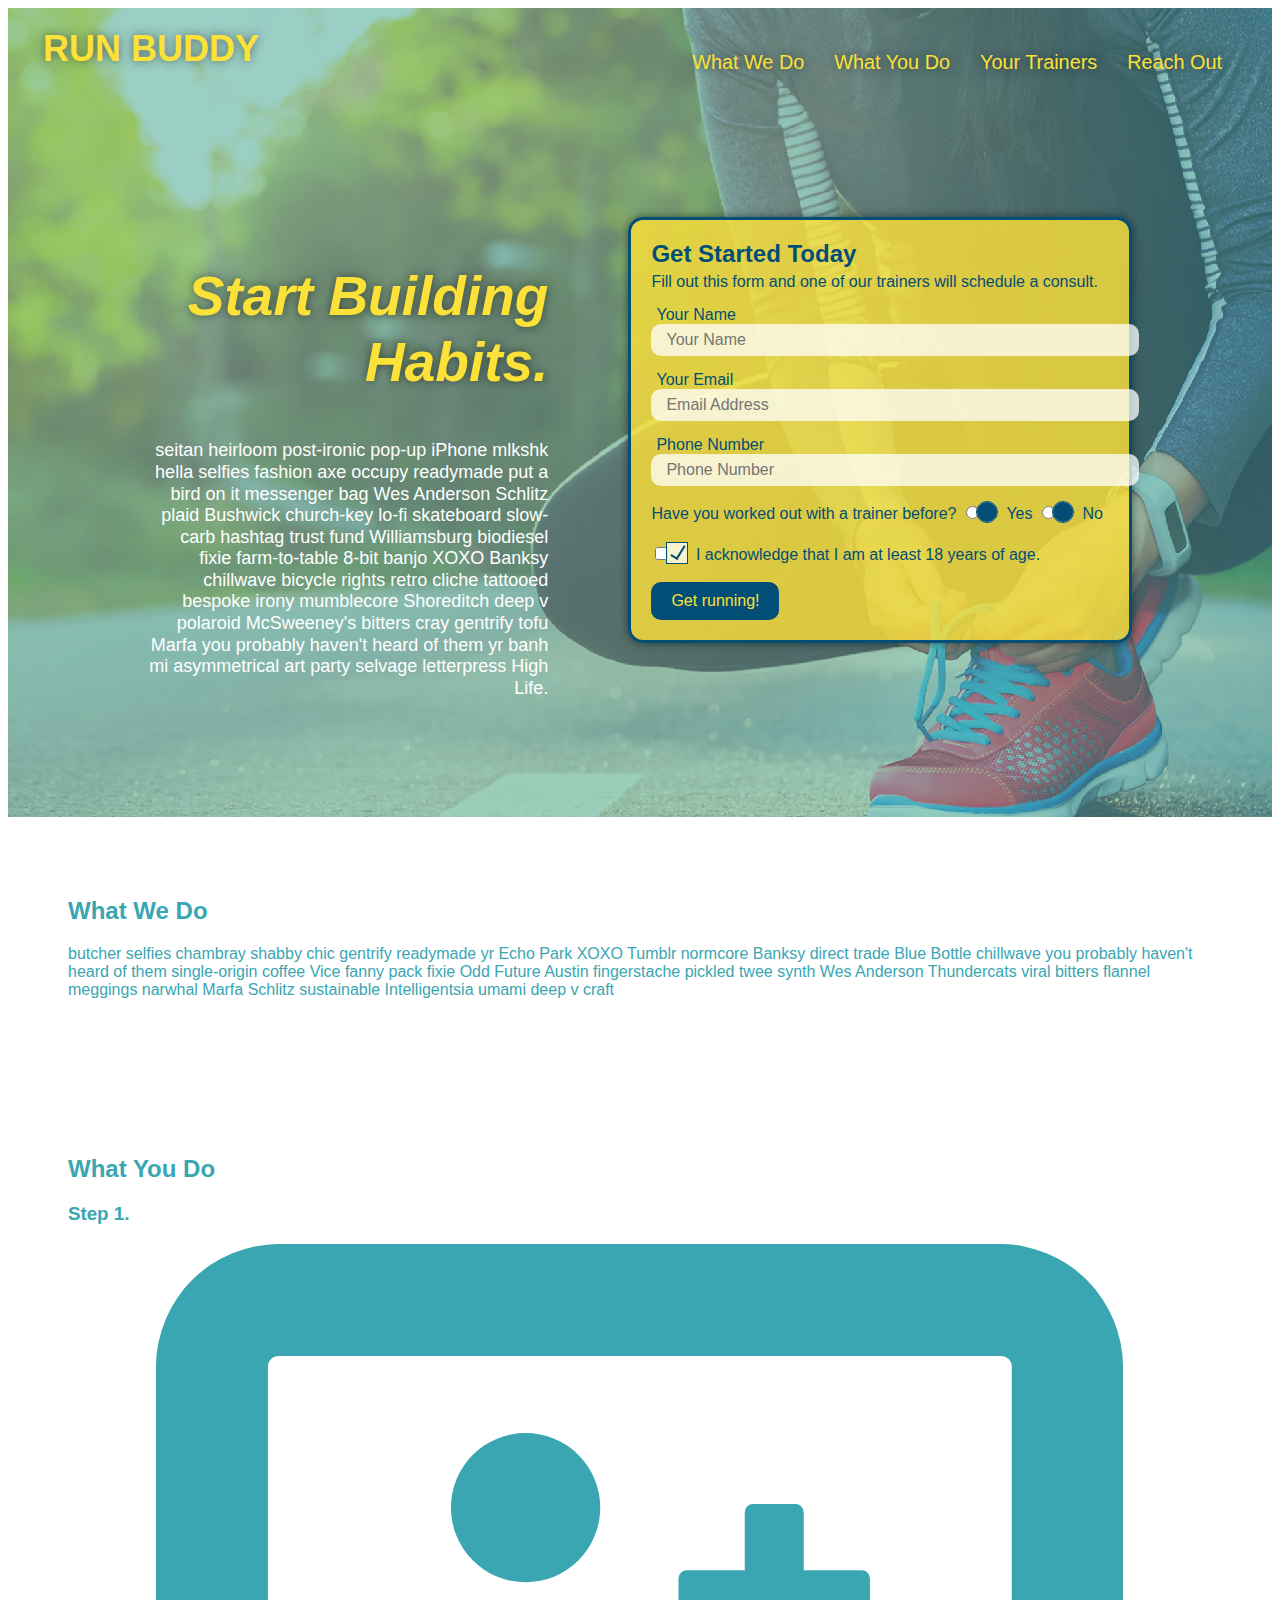
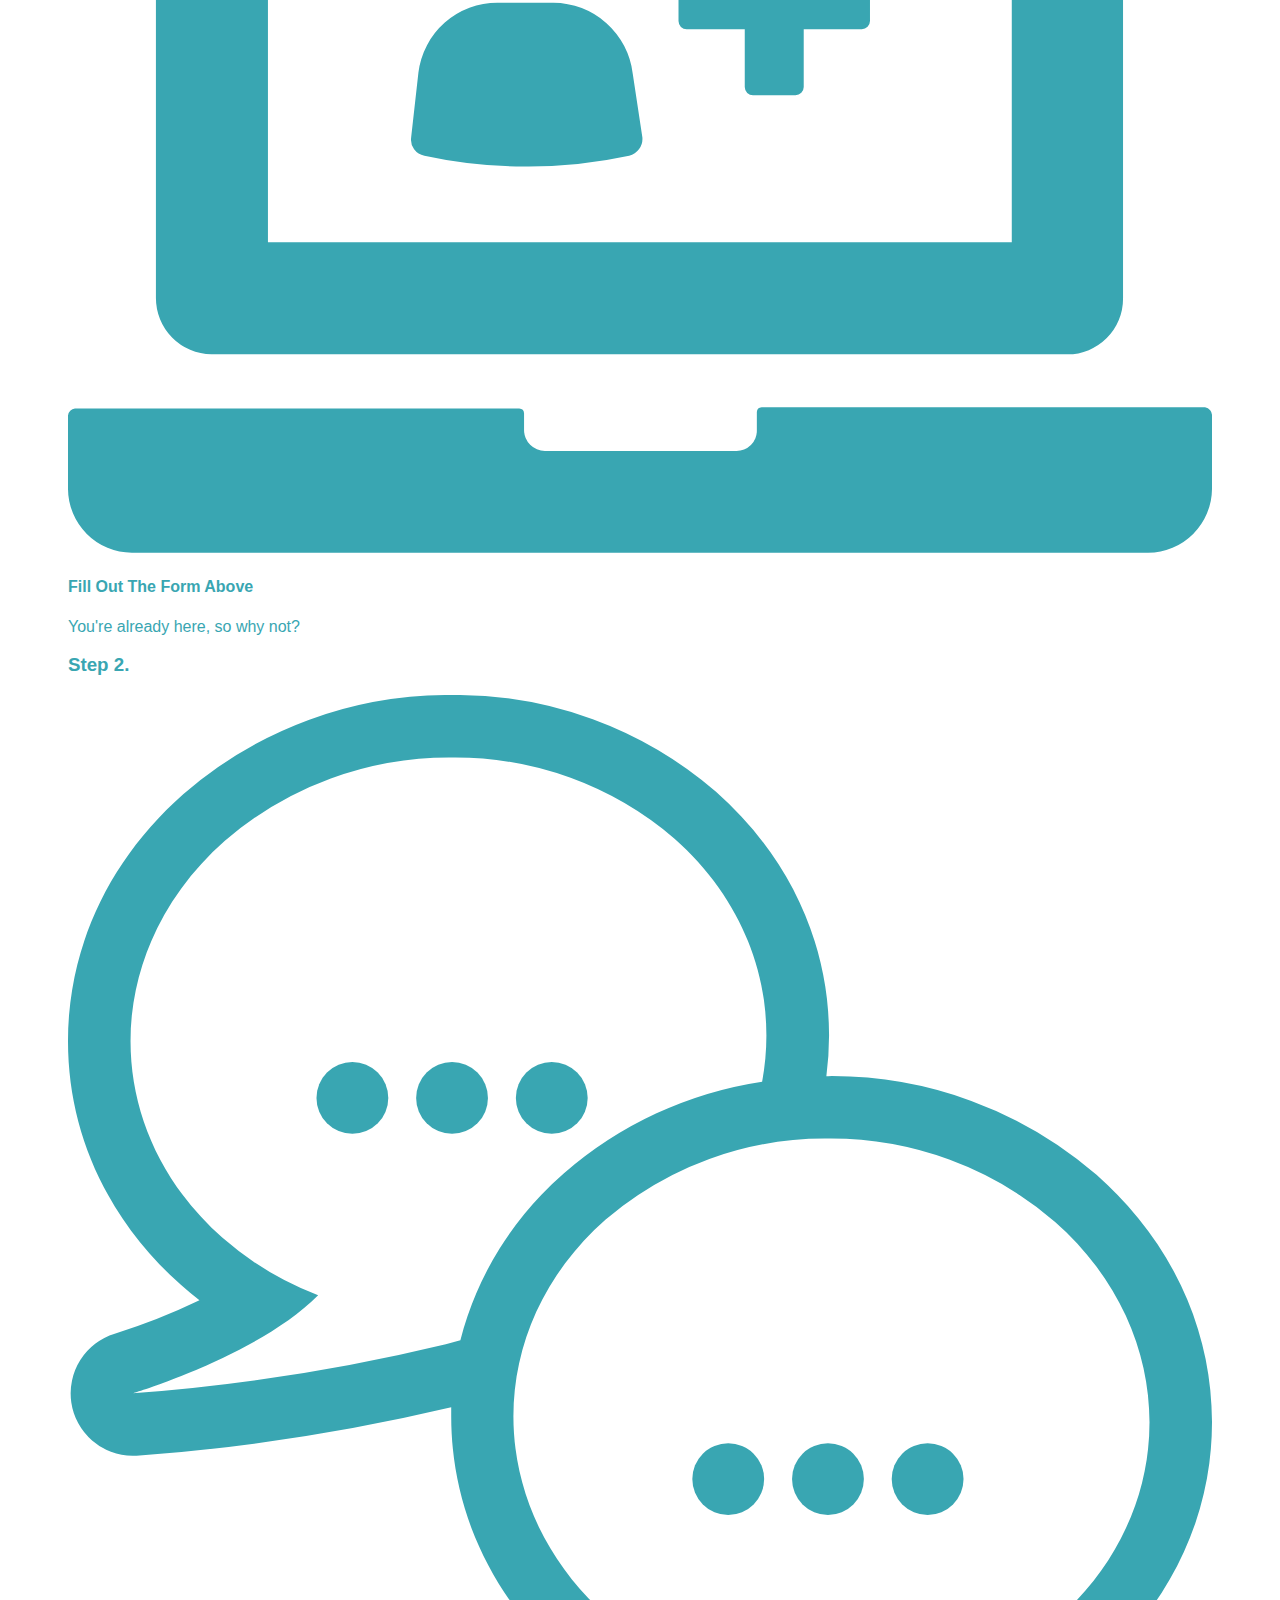
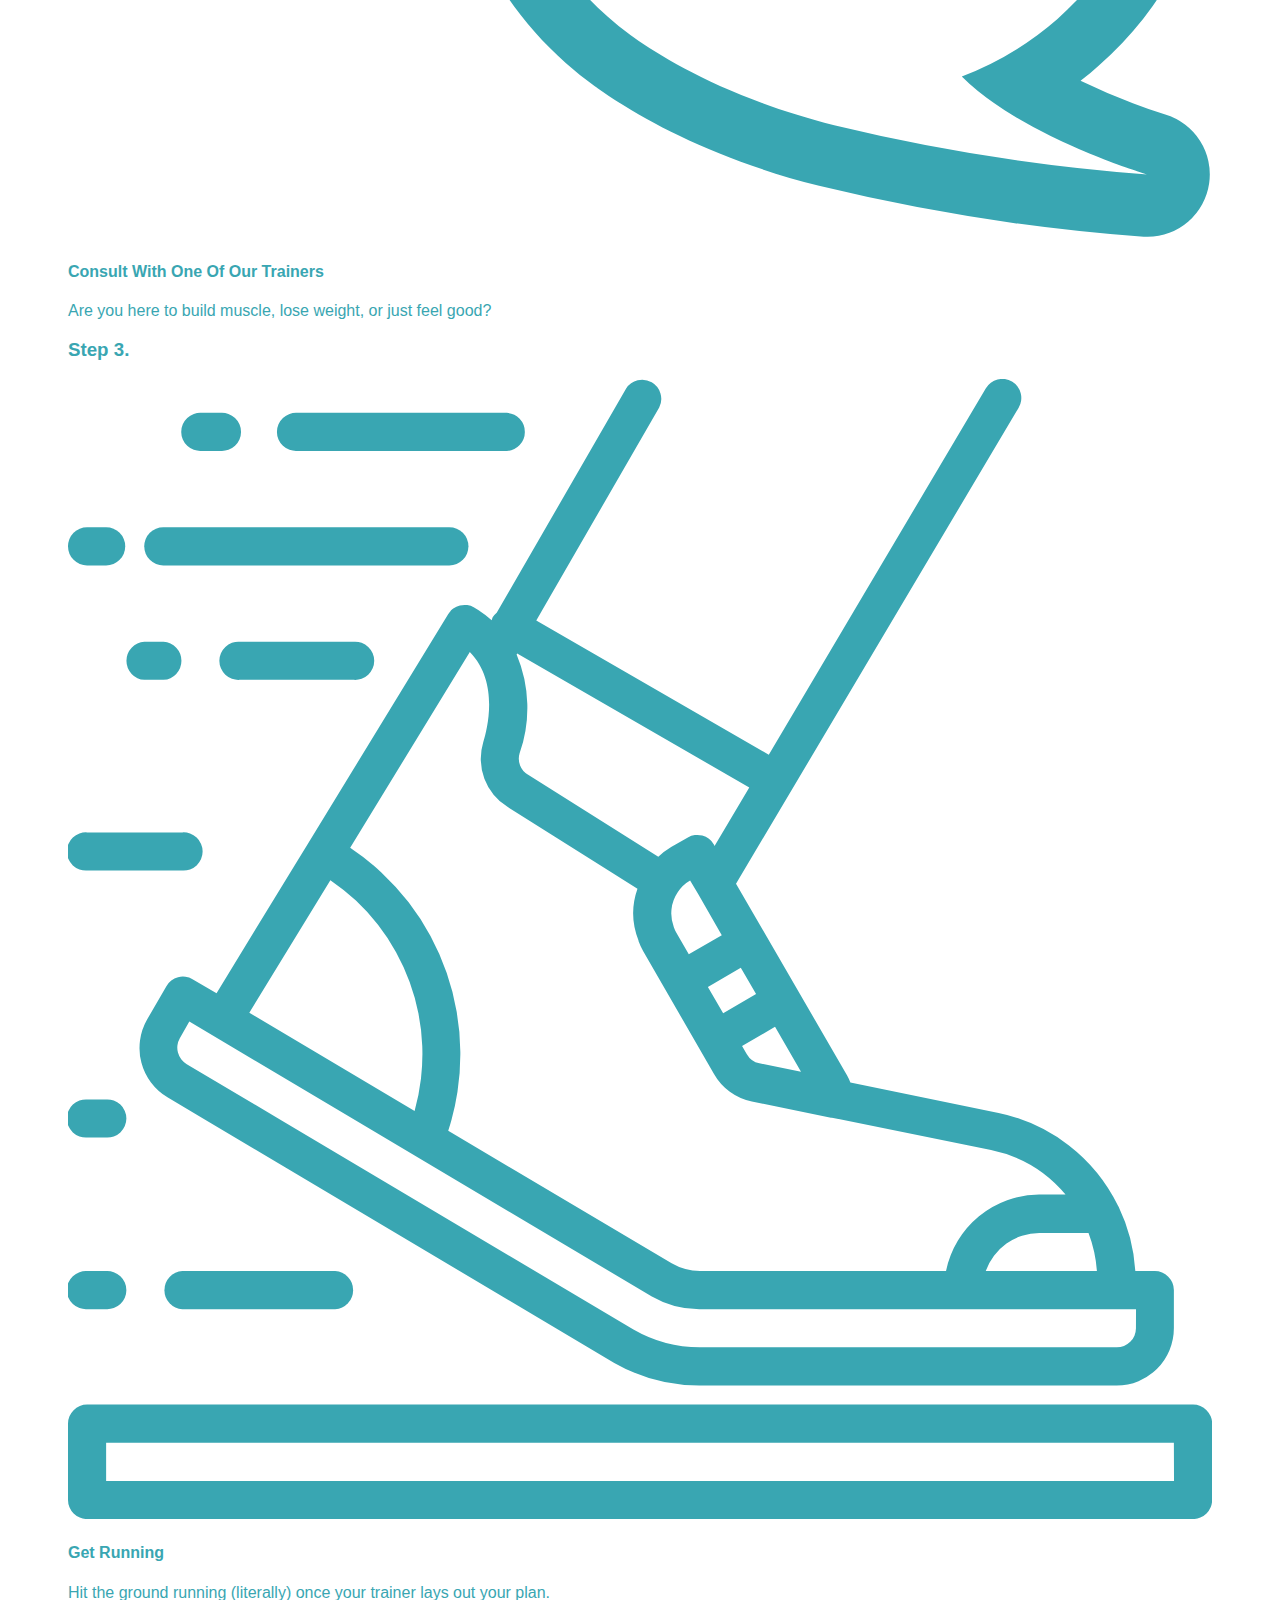
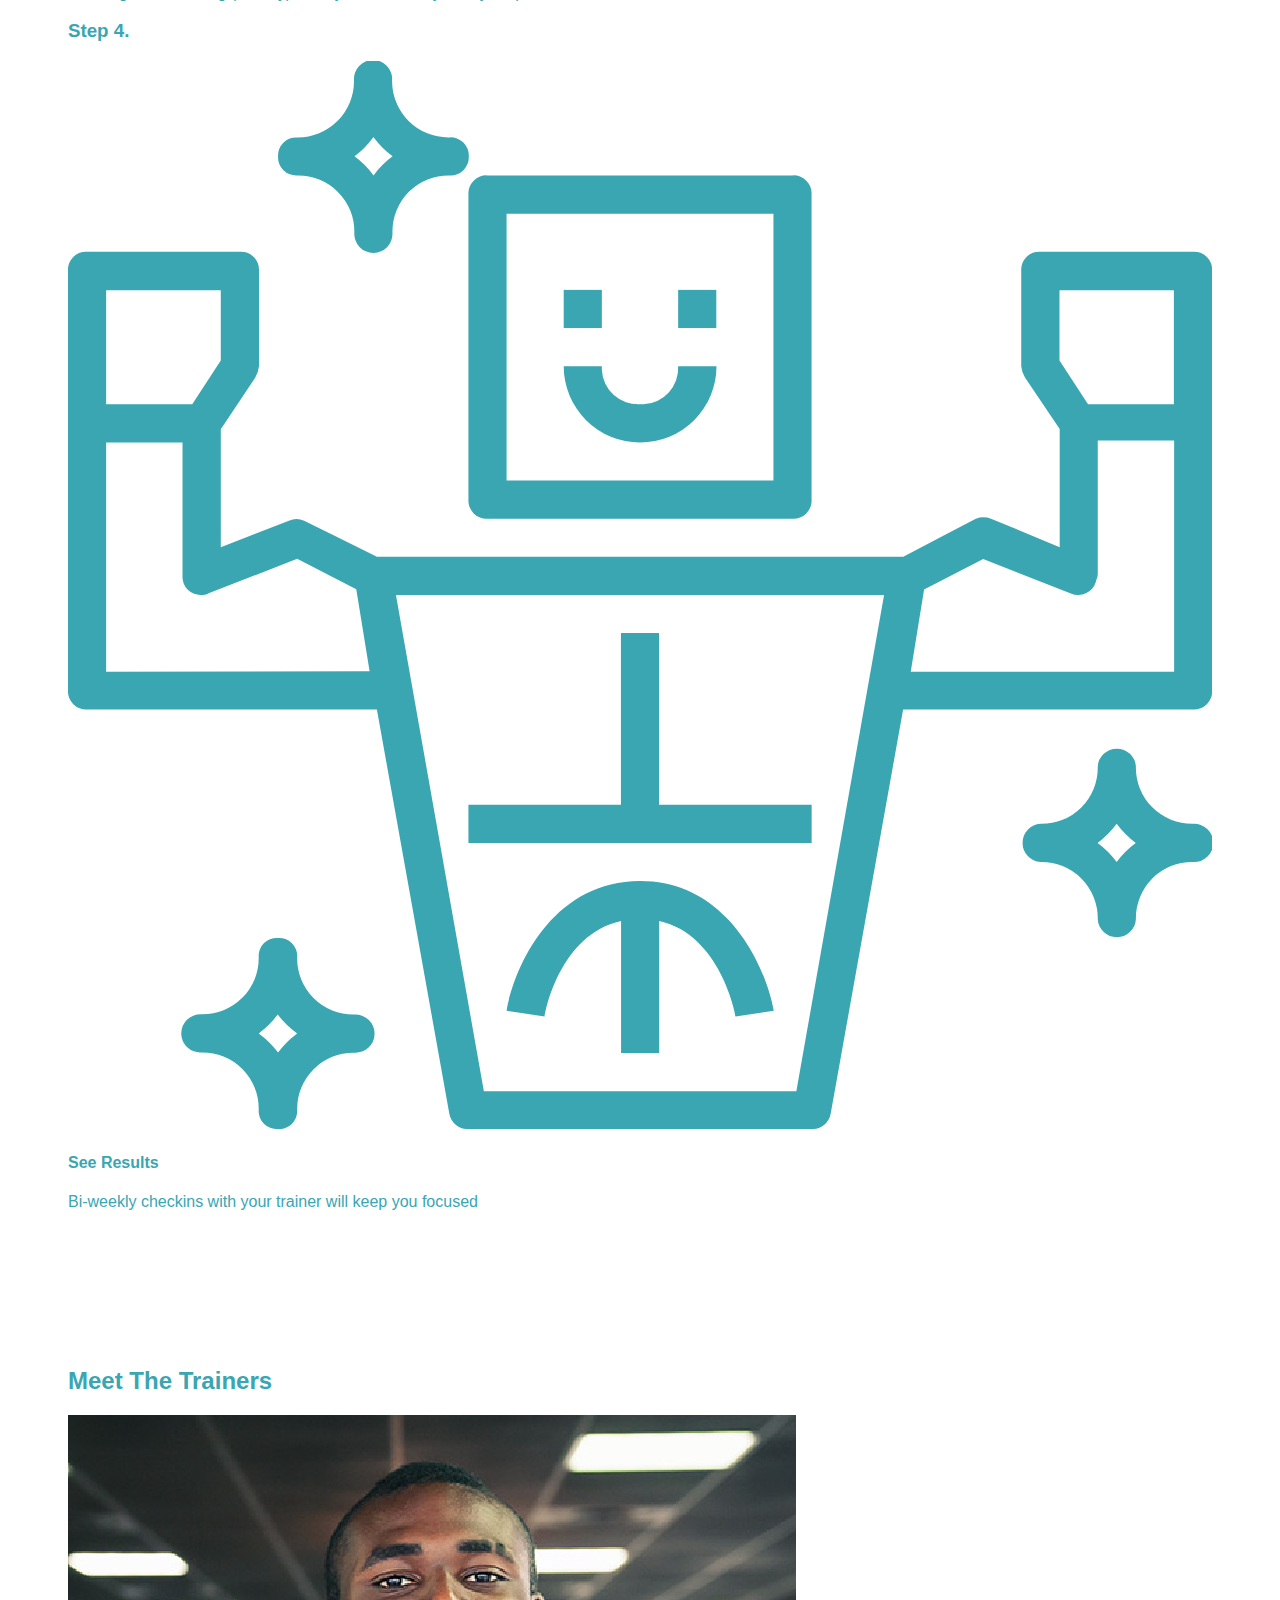
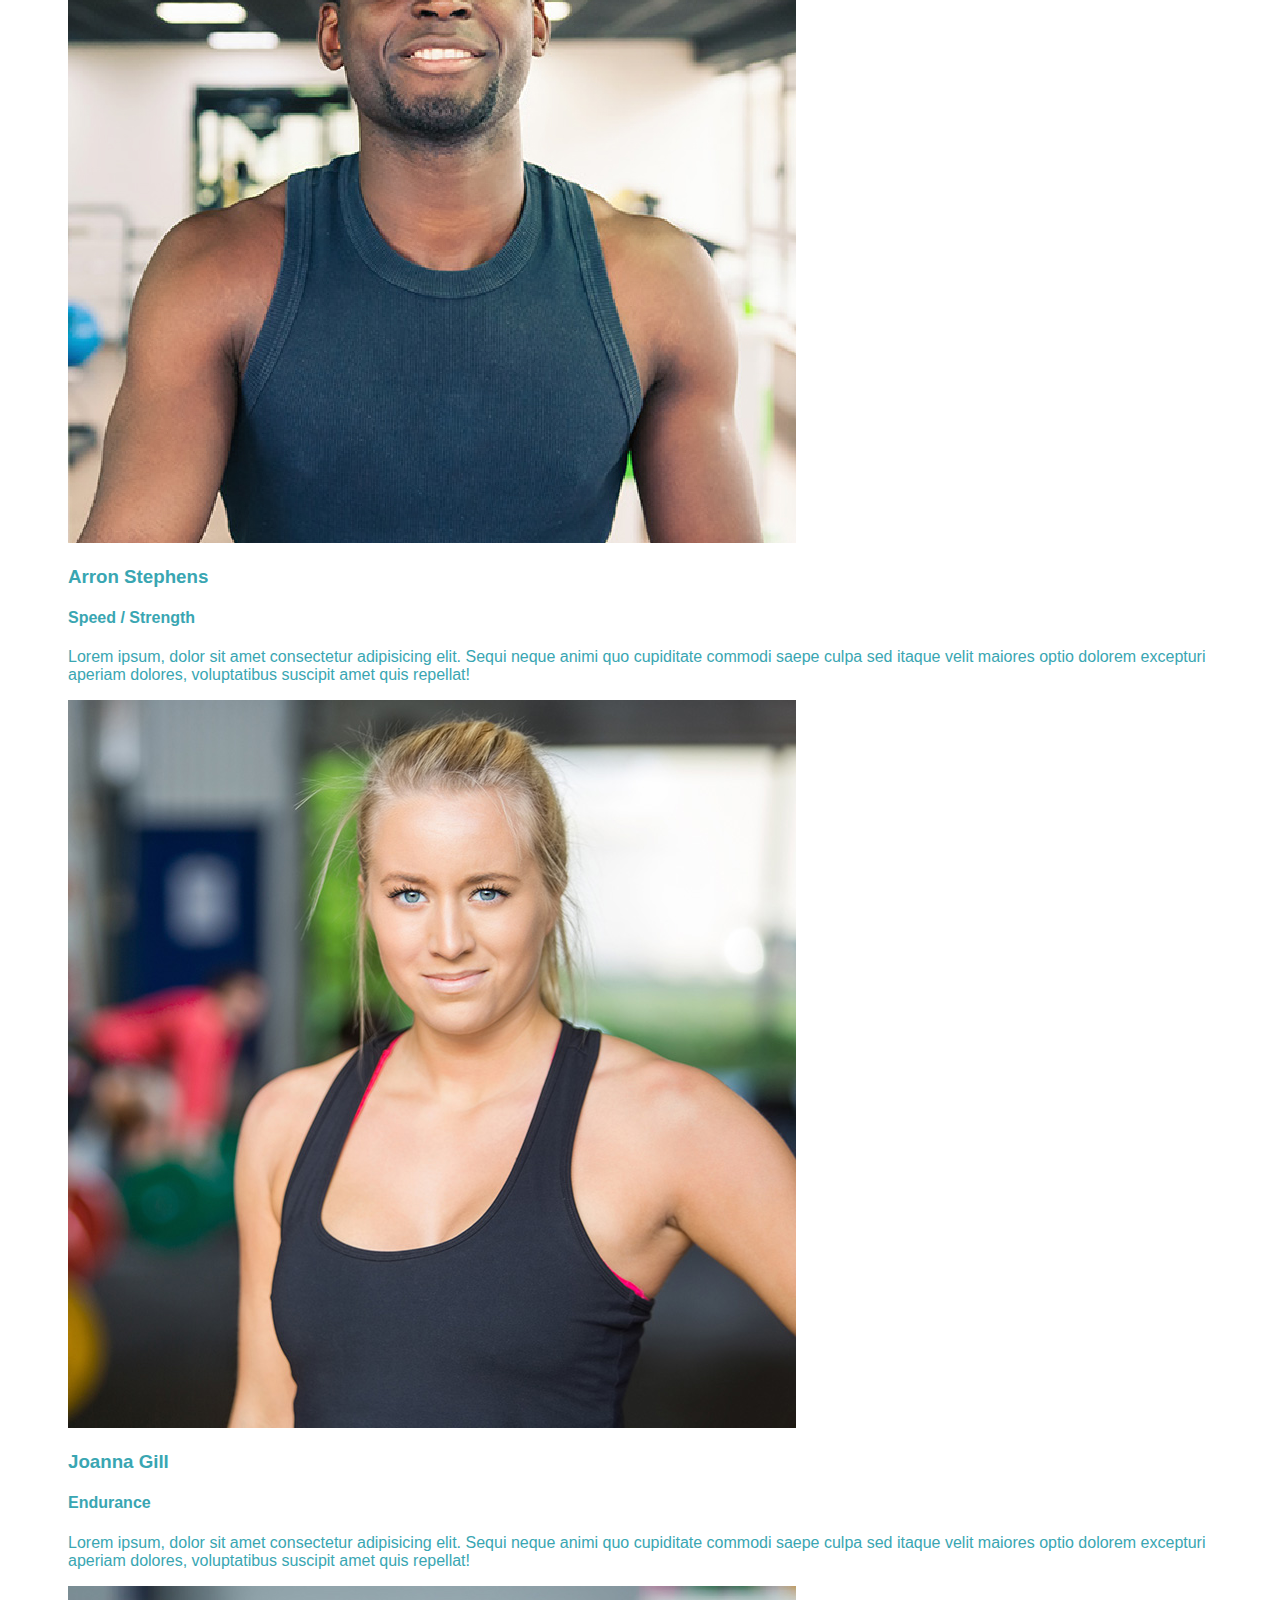
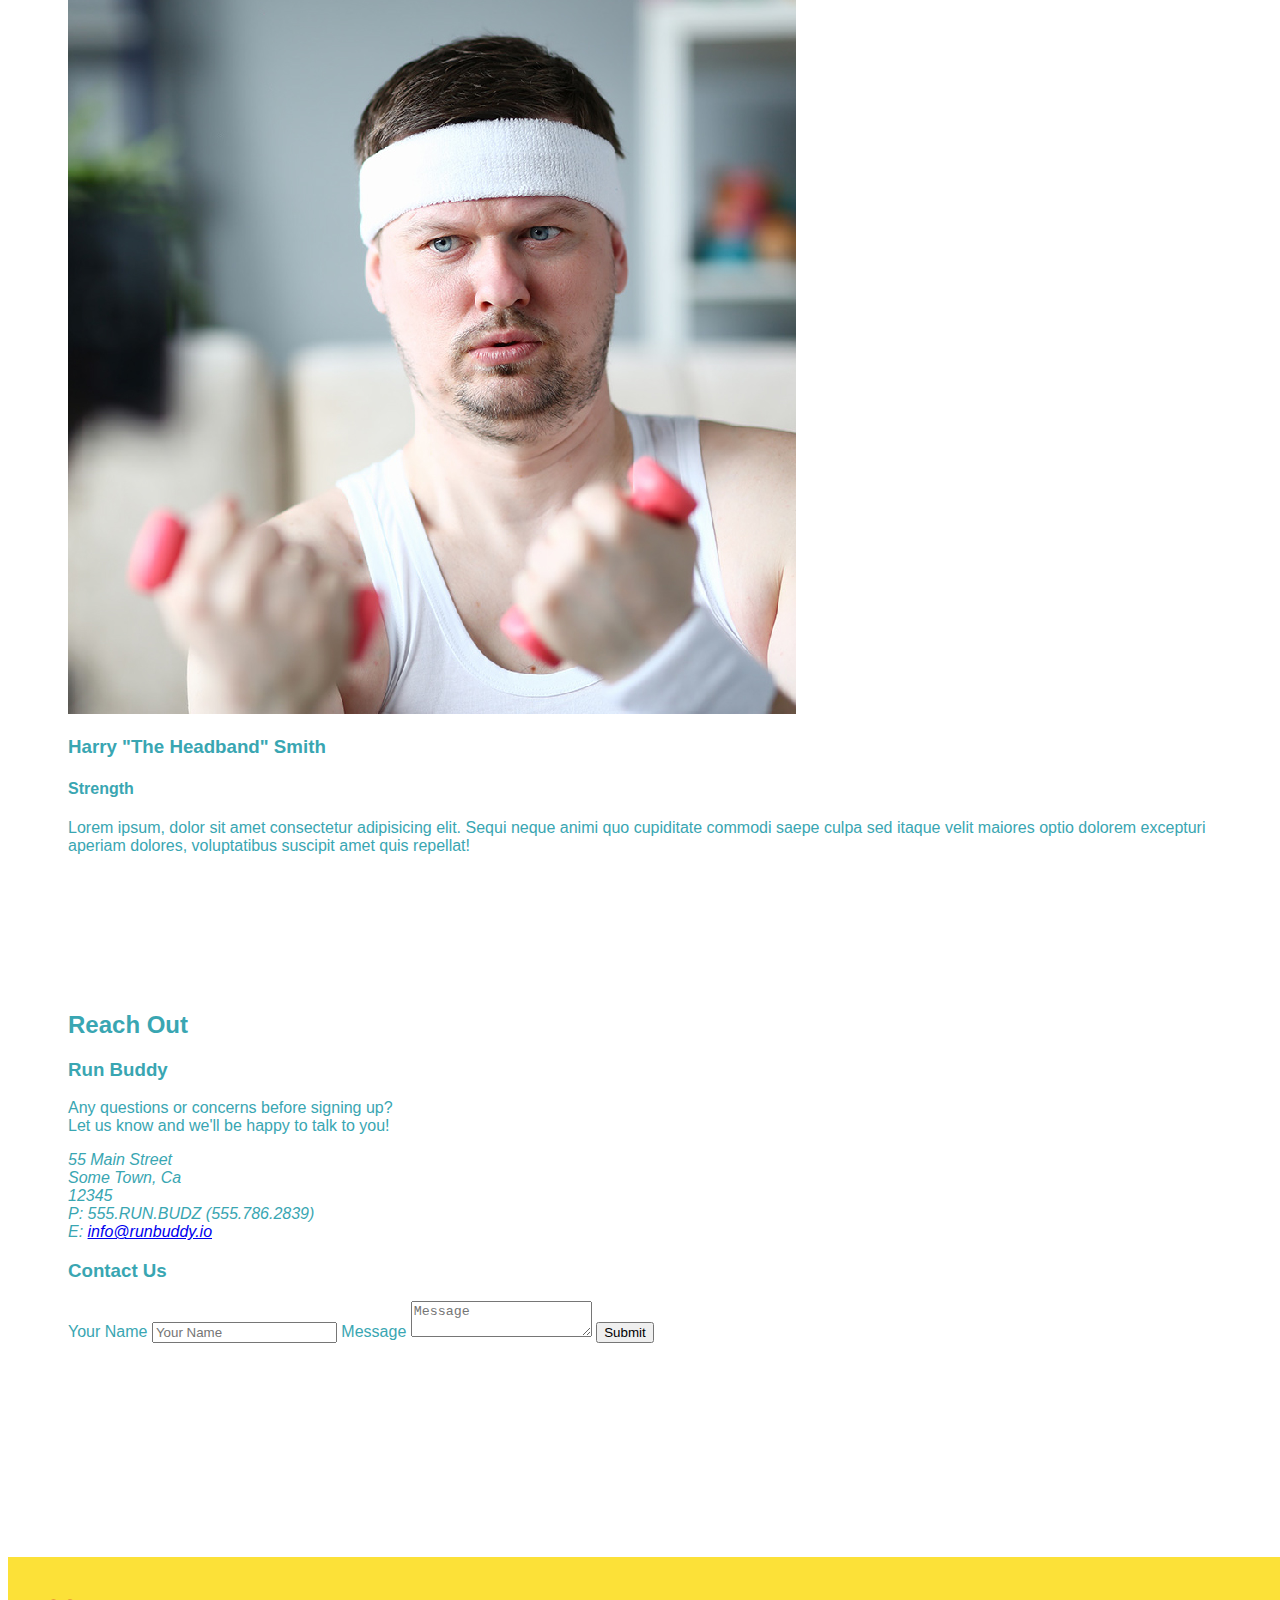
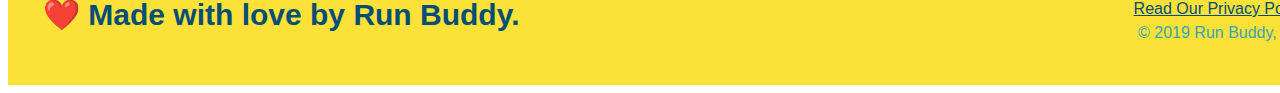
==== commit 620b2857: "final css touches" ====
--- a/index.html
+++ b/index.html
@@ -55,17 +55,21 @@
           <label for="phone">Phone Number</label>
           <input type="tel" placeholder="Phone Number" name="phone" id="phone" class="form-input" />
           <p>
-            Have you worked out with a trainer before? 
-            <input type="radio" name="trainer-confirm" id="trainer-yes" />
-            <label for="trainer-yes">Yes</label>
-            <input type="radio" name="trainer-confirm" id="trainer-no"/>
-            <label for="trainer-no">No</label>
+            Have you worked out with a trainer before?
+            <span class="radio-wrapper">
+              <input type="radio" name="trainer-confirm" id="trainer-yes" />
+              <label for="trainer-yes">Yes</label>
+            </span>
+            <span class="radio-wrapper">
+              <input type="radio" name="trainer-confirm" id="trainer-no" />
+              <label for="trainer-no">No</label>
+            </span>
           </p>
           <p>
-            <label for="checkbox">
-              I acknowledge that I am at least 18 years of age.
-            </label>
-            <input type="checkbox" name="checkpoint1" id="checkbox" />
+            <span class="checkbox-wrapper">
+              <input type="checkbox" name="age-confirm" id="checkbox" />
+              <label for="checkbox">I acknowledge that I am at least 18 years of age.</label>
+            </span>
           </p>
           <button type="submit">
             Get running!
--- a/assets/css/style.css
+++ b/assets/css/style.css
@@ -1,11 +1,19 @@
-* {
+*:root {
+  --primary-color: #fce138;
+  --secondary-color: #024e76;
+  --tertiary-color: #39a6b2;
+}
+} 
+
+
+{
   box-sizing: border-box;
   margin: 0;
   padding: 0;
 }
 
 body {
-  color: #39a6b2;
+  color: var(--tertiary-color);
   font-family: Helvetica, Arial, sans-serif;
 }
 
@@ -14,30 +22,31 @@
 
 header {
   padding: 20px 35px;
-  background-color: #39a6b2;
+  background-color: var(--tertiary-color);
   display: flex;
   justify-content: space-between;
   flex-wrap: wrap;
+  position: sticky;
   position: -webkit-sticky;
-  position: sticky;
   top: 0;
-  background-image: url('../images/hero-bg.jpg');
+  background-image: url("../images/hero-bg.jpg");
   background-size: cover;
-  background-position: center;
   background-attachment: fixed;
   background-position: 80%;
+  z-index: 9999;
 }
 
 header h1 {
   font-weight: bold;
   margin: 0;
   font-size: 36px;
-  color: #fce138;
+  color: var(--primary-color);
+  text-shadow: 0 0 10px rgba(0, 0, 0, 0.5);
 }
 
 header a {
   text-decoration: none;
-  color: #fce138;
+  color: var(--primary-color);
 }
 
 header nav {
@@ -56,6 +65,14 @@
   padding: 10px 15px;
   font-weight: lighter;
   font-size: 1.55vw;
+  text-shadow: 0 0 10px rgba(0, 0, 0, 0.5);
+}
+
+header nav ul li a:hover {
+  background: var(--primary-color);
+  color: var(--secondary-color);
+  border-radius: 15px;
+  text-shadow: none;
 }
 
 /* HEADER / NAVBAR STYLES END */
@@ -64,7 +81,7 @@
 
 /* FOOTER STYLES START */
 footer {
-  background: #fce138;
+  background: var(--primary-color);
   padding: 40px 35px;
   display: flex;
   justify-content: space-between;
@@ -73,7 +90,7 @@
 }
 
 footer h2 {
-  color: #024e76;
+  color: var(--secondary-color);
   font-size: 30px;
   margin: 0;
 }
@@ -84,7 +101,7 @@
 }
 
 footer a {
-  color: #024e76;
+  color: var(--secondary-color);
 }
 /* END FOOTER STYLES */
 
@@ -97,11 +114,12 @@
 .hero {
   background-image: url('../images/hero-bg.jpg');
   background-size: cover;
-  background-position: center;
   display: flex;
   justify-content: center;
   flex-wrap: wrap;
   align-items: flex-start;
+  background-attachment: fixed;
+  background-position: 80%;
 }
 
 .hero-cta {
@@ -116,22 +134,41 @@
 .hero-cta h2 {
   font-style: italic;
   font-size: 55px;
-  color: #fce138;
+  color: var(--primary-color);
   text-shadow: 0 0 10px rgba(0, 0, 0, 0.5);
 }
 
 .hero-form {
-  border: 3px solid #024e76;
-  background-color: rgb(252, 225, 56, 0.8);
+  border: 3px solid var(--secondary-color);
+  background-color: rgba(255, 225, 56, 0.8);
   padding: 20px;
-  color: #024e76;
+  color: var(--secondary-color);
   width: 40%;
   margin: 3.5%;
+  border-radius: 15px;
   box-shadow: 0 0 10px rgba(0, 0, 0, 0.5);
-  border-radius: 15px;
+}
+
+.hero-form button:hover {
+  background-color: var(--tertiary-color);  
+}
+
+.hero-form h3 {
+  font-size: 24px;
+  margin: 0;
+}
+.hero-form p {
+  margin: 5px 0 15px 0;
 }
 
 .form-input {
+  border: 1px solid var(--secondary-color)76;
+  display: block;
+  padding: 7px 15px;
+  font-size: 16px;
+  color: var(--secondary-color);
+  width: 100%;
+  margin-bottom: 15px; 
   border-radius: 10px;
   background-color: rgba(255,255,255, 0.75);
 }
@@ -141,47 +178,75 @@
   outline: none;
 }
 
-.hero-form button {
-  border-radius: 10px;
-}
-
-.contact-form input, .contact-form textarea {
-  border-radius: 10px;
-}
-
-.contact-form button {
-  border-radius: 10px;
-}
-
-.hero-form h3 {
-  font-size: 24px;
-  margin: 0;
-}
-.hero-form p {
-  margin: 5px 0 15px 0;
-}
-
-.form-input {
-  border: 1px solid #024e76;
-  display: block;
-  padding: 7px 15px;
-  font-size: 16px;
-  color: #024e76;
-  width: 100%;
-  margin-bottom: 15px; 
-}
-
 .hero-form label {
   margin: 0 5px;
 }
 
 .hero-form button {
-  color: #fce138;
-  background-color: #024e76;
+  color: var(--primary-color);
+  background-color: var(--secondary-color);
   border: none;
   padding: 10px 20px;
   font-size: 16px;
+  border-radius: 10px;
 } 
+
+.checkbox-wrapper label, .radio-wrapper label {
+  position: relative;
+  left: 10px;
+  margin: 10px;
+  line-height: 1.6;
+}
+
+.checkbox-wrapper label::before, .radio-wrapper label::before {
+  content: "";
+  height: 20px;
+  width: 20px;
+  background: rgba(255, 255, 255, 0.75);  
+  border: 1px solid var(--secondary-color);  
+  position: absolute;
+  top: -4px;
+  left: -30px;
+}
+
+.radio-wrapper label::before {
+  border-radius: 50%;
+}
+
+.radio-wrapper label::after {
+  content: "";
+  width: 20px;
+  height: 20px;
+  border-radius: 50%;
+  background: var(--secondary-color);
+  position: absolute;
+  left: -29px;
+  top: -3px;
+}
+
+.checkbox-wrapper label::after {
+  content: "";
+  height: 6px;
+  width: 14px;
+  border-left: 2px solid var(--secondary-color);
+  border-bottom: 2px solid var(--secondary-color);
+  position: absolute;
+  left: -26px;
+  top: 1px;
+  transform: rotate(-58deg);
+  background-image: radial-gradient(circle, var(--tertiary-color), var(--secondary-color);
+}
+
+.checkbox-wrapper input + label::after, 
+.radio-wrapper input + label::after {
+  content: none;
+}
+
+.checkbox-wrapper input:checked + label::after, 
+.radio-wrapper input:checked + label::after {
+  content: "";
+}
+
 /* HERO STYLES END */
 
 
@@ -189,7 +254,7 @@
 .section-title {
   font-size: 48px;
   border-bottom: 3px solid;
-  color: #024e76;
+  color: var(--secondary-color);
   padding-bottom: 20px;
   text-align: center;
   margin: 0 auto 35px auto;
@@ -197,11 +262,11 @@
 }
 
 .primary-border {
-  border-color: #fce138;
+  border-color: var(--primary-color);
 }
 
 .secondary-border {
-  border-color: #39a6b2;
+  border-color: var(--tertiary-color);
 }
 /* SECTION TITLE STYLES END */
 
@@ -209,7 +274,7 @@
 
 .intro p {
   line-height: 1.7;
-  color: #39a6b2;
+  color: var(--tertiary-color);
   width: 80%;
   margin: 0 auto;
   font-size: 20px;
@@ -220,29 +285,26 @@
 
 /* WHAT YOU DO STYLES START */
 .steps { 
-  background: #fce138;
+  background: var(--primary-color);
 }
 
 .step {
   margin: 50px auto;
   padding-bottom: 50px;
   width: 80%;
+  border-bottom: 1px solid var(--tertiary-color);
   display: flex;
   flex-wrap: wrap;
   align-items: center;
   justify-content: space-between;
 }
 
-.step:nth-child(even) {
-  border-bottom: 1px solid #39a6b2;
-}
-
-.step:not(:last-child) {
-  border-bottom: 1px solid #39a6b2;
+.step:last-child {
+  border-bottom: none;
 }
 
 .step h3 {
-  color: #024e76;
+  color: var(--secondary-color);
   font-size: 46px;
   flex: 1 30%;
 }
@@ -268,16 +330,15 @@
 }
 
 .step-text p {
-  color: #39a6b2;
+  color: var(--tertiary-color);
   font-size: 18px;
 }
 
 .step-text h4 {
   font-size: 26px;
   line-height: 1.5;
-  color: #024e76;
-}
-
+  color: var(--secondary-color);
+}
 /* WHAT YOU DO STYLES END */
 
 /* MEET THE TRAINERS START */
@@ -292,8 +353,8 @@
 .trainer {
   margin: 20px;
   flex: 1;
-  background: #024e76;
-  color: #fce138;
+  background: var(--secondary-color);
+  color: var(--primary-color);
 }
 
 .trainer img {
@@ -322,11 +383,11 @@
 
 /* REACH OUT STYLES START */
 .contact {
-  background: #024e76;
+  background: var(--secondary-color);
 }
 
 .contact h2 {
-  color: #fce138;
+  color: var(--primary-color);
 }
 
 .contact-info {
@@ -349,7 +410,7 @@
 }
 
 .contact-info h3 {
-  color: #fce138;
+  color: var(--primary-color);
   font-size: 32px;
 }
 
@@ -361,14 +422,15 @@
 }
 
 .contact-form input, .contact-form textarea {
-  border: 1px solid #024e76;
+  border: 1px solid var(--secondary-color);
   display: block;
   padding: 7px 15px;
   font-size: 16px;
-  color: #024e76;
+  color: var(--secondary-color);
   width: 100%;
   margin-bottom: 15px;
   margin-top: 5px;
+  border-radius: 10px;
   background-color: rgba(255,255,255, 0.75);
 }
 
@@ -380,23 +442,22 @@
 .contact-form button {
   width: 100%;
   border: none;
-  background: #fce138;
-  color: #024e76;
+  background: var(--primary-color);
+  color: var(--secondary-color);
   text-align: center;
   padding: 15px 0;
   font-size: 16px;
+  border-radius: 10px;
 }
 
 .contact-form button:hover {
-  color: #fce138;
-  background: #39a6b2;
+  color: var(--primary-color);
+  background: var(--tertiary-color);
 }
 
 .contact-info a {
-  color: #fce138;
-}
-
-
+  color: var(--primary-color);
+}
 /* REACH OUT STYLES END */
 
 /* UTILITIES */
@@ -423,7 +484,6 @@
   header h1 {
     width: 100%;
     text-align: center;
-    text-shadow: 0 0 10px rgba(0, 0, 0, 0.5);
   }
 
   header nav ul {
@@ -434,14 +494,6 @@
 
   header nav ul li a {
     font-size: 20px;
-    text-shadow: 0 0 10px rgba(0, 0, 0, 0.5);
-  }
-
-  header nav ul li a:hover {
-    background: #fce138;
-    color: #024e76;
-    border-radius: 15px;
-    text-shadow: none;
   }
 
   footer h2, footer div {
@@ -497,6 +549,10 @@
   .step-text {
     flex: 100%;  
   }
+
+  .trainer-bio h3, .trainer-bio h4 {
+    display: block;
+  }
 }
 
 /* MEDIA QUERY FOR MOBILE PHONES AND SMALLER */
@@ -505,10 +561,6 @@
     width: 100%;
   }
 
-  .hero-form button:hover {
-    background-color: #39a6b2;  
-  }
-  
   .section-title {
     width: 95%;
   }
